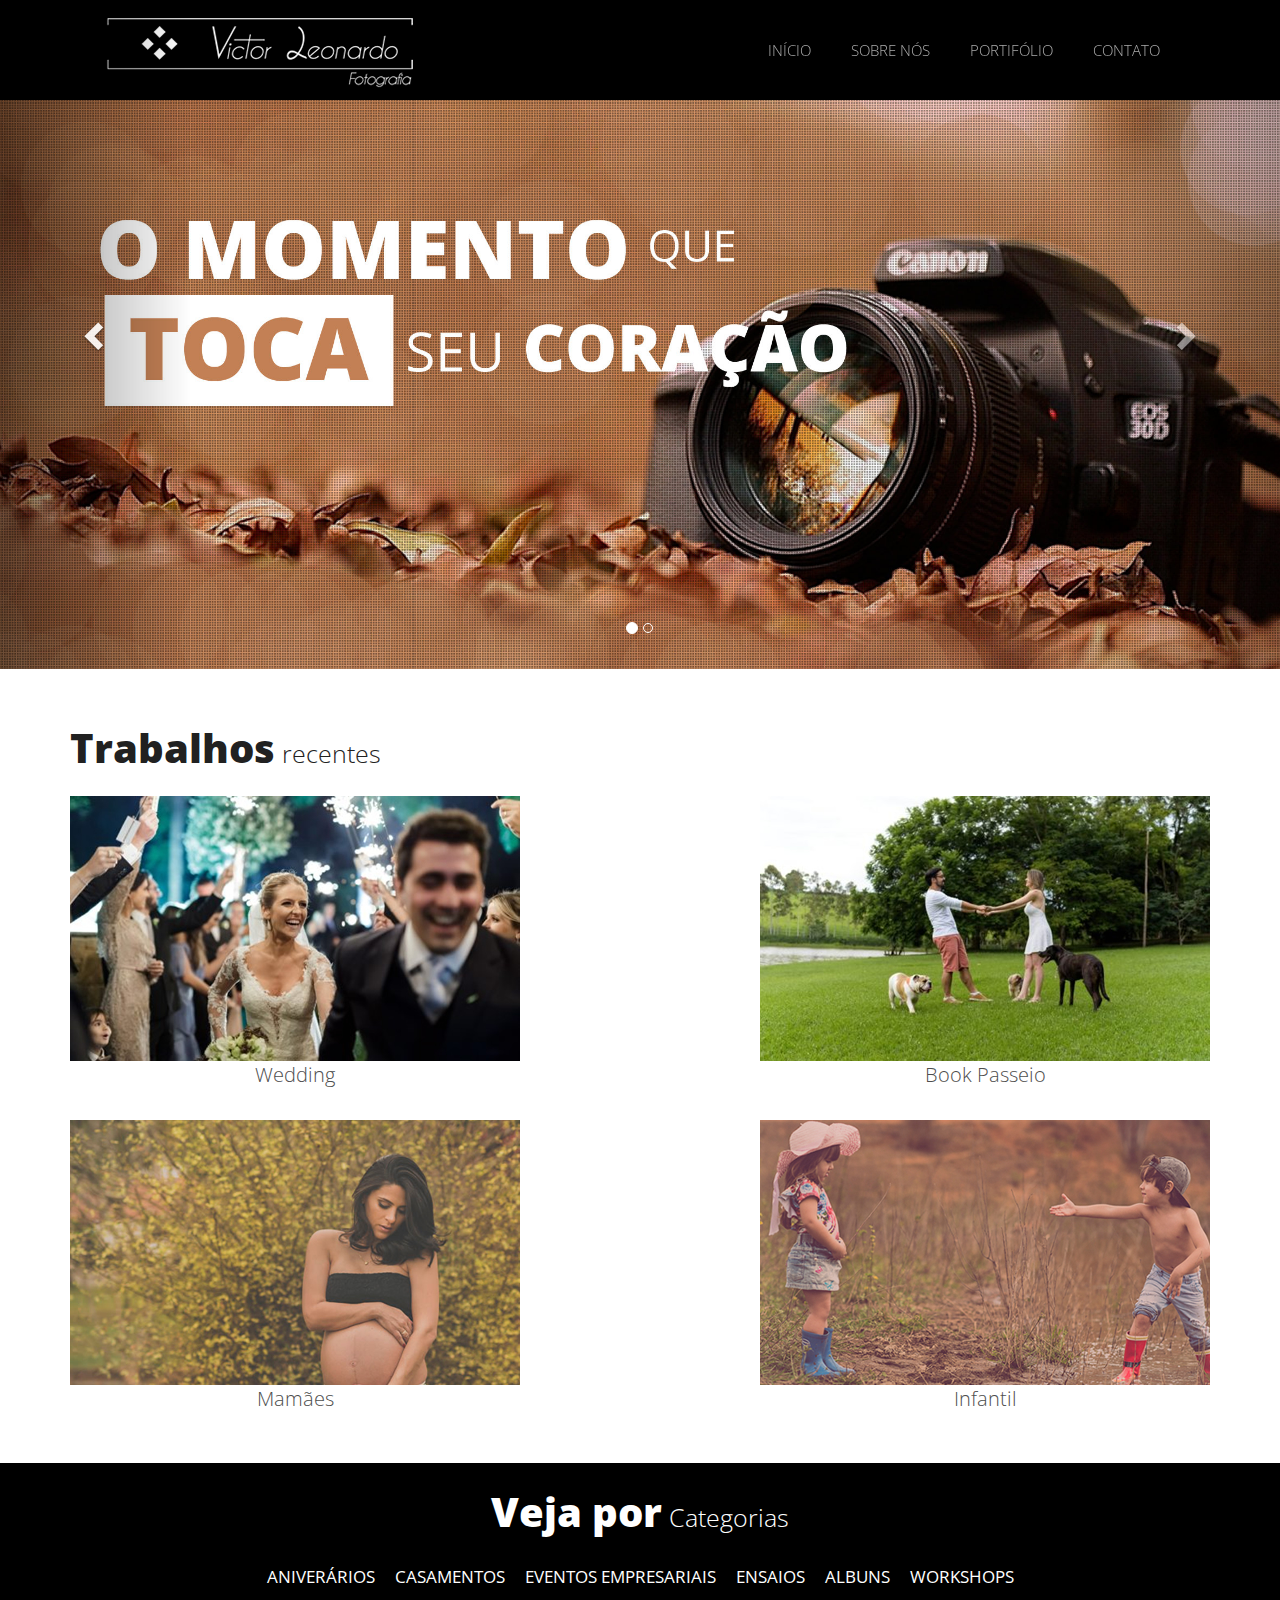
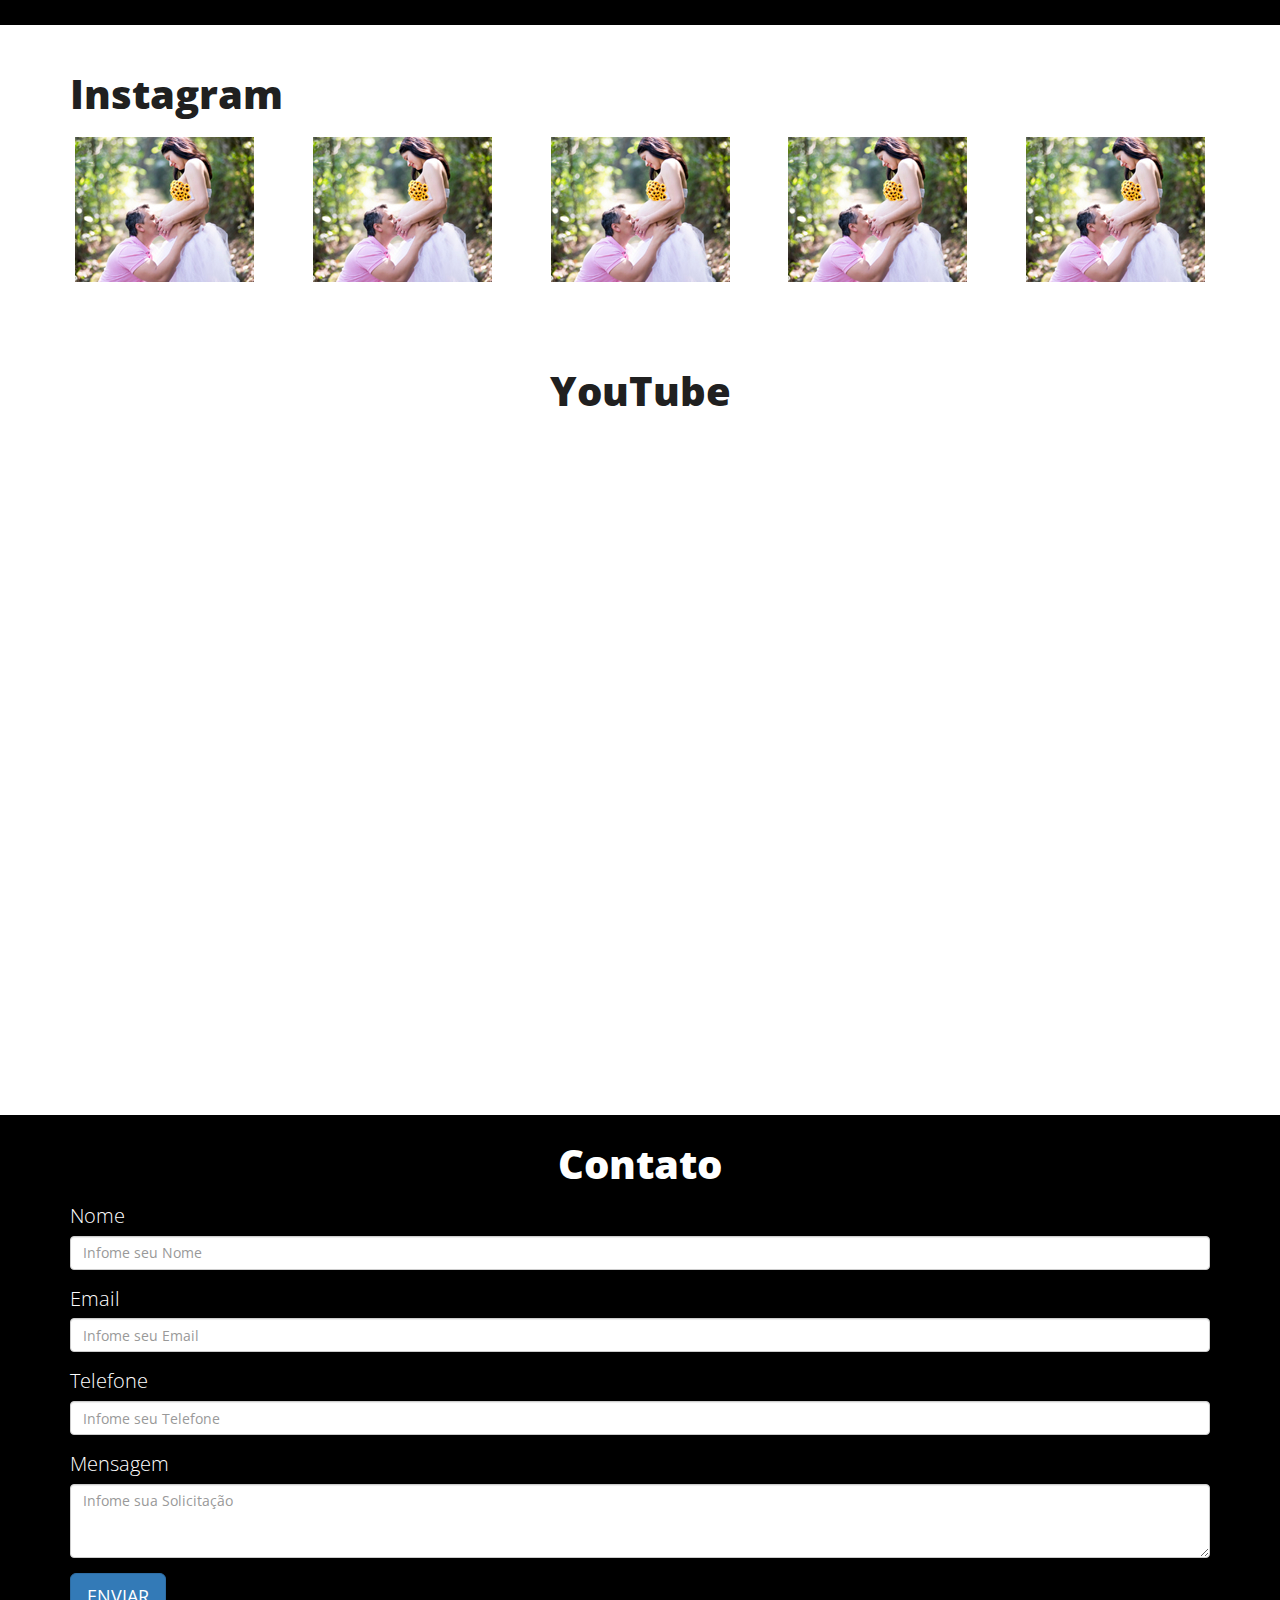
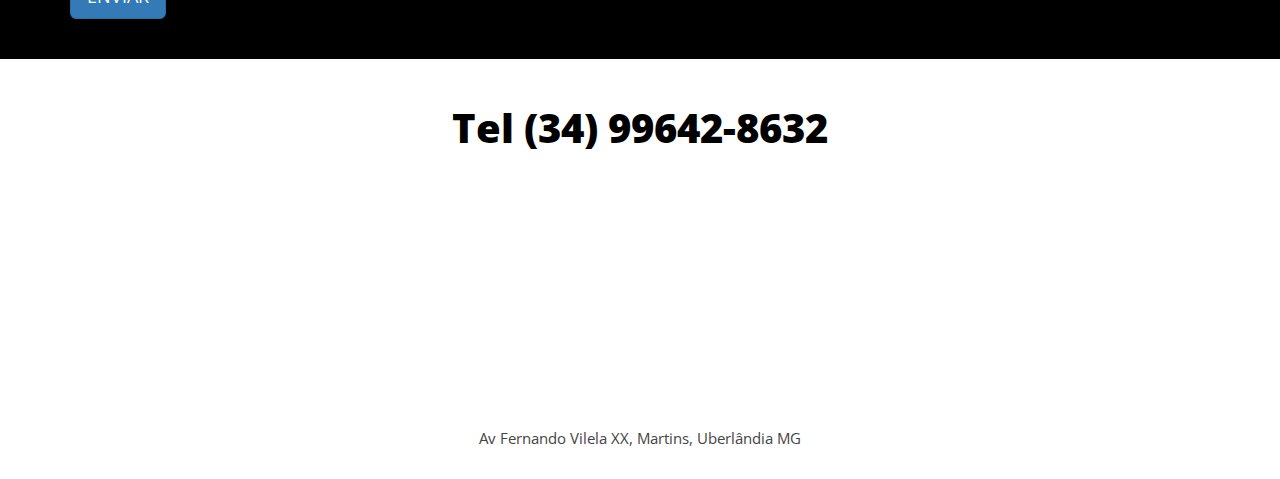
==== index.html @ f93b3493 "Add files via upload" ====
<!DOCTYPE html>
<html lang="pt-br">
<head>
    <meta charset="UTF-8">
    <meta name="viewport" content="width=device-width, user-scalable=no, initial-scale=1.0, maximum-scale=1.0, minimum-scale=1.0">
    <title>Victor Leonardo Fotógrafo</title>
    <link rel="stylesheet" href="style.css">
    <link rel="shortcut icon" href="assets/images/favicon.jpg"/>
    <link rel="stylesheet" href="assets/css/bootstrap.min.css">
    <link rel="stylesheet" href="https://file.myfontastic.com/6HTV2QuAiE43vFyNsHjePP/icons.css">  
    <link rel="stylesheet" href="assets/css/animate.min.css">
</head>
<body>



<header class="header">
    <div class="conteudo">
        <h1 class="logo wow slideInLeft"><a href="index.html"><img src="assets/images/logo.png" alt=""></a></h1>
        <span class="icon-menu" id="btn-menu"></span>
        <nav class="nav wow slideInRight" id="nav">
            <ul class="menu">
                <li><a href="#">INÍCIO</a></li>
                <li><a href="#">SOBRE NÓS</a></li>
                <li><a href="#">PORTIFÓLIO</a></li>               
                <li><a href="#">CONTATO</a></li>
            </ul>

        </nav>
    </div>
</header>




<div class="banner">    
    <div id="carousel-example-generic" class="carousel slide" data-ride="carousel">
    
  <!-- Indicators -->
  <ol class="carousel-indicators">
    <li data-target="#carousel-example-generic" data-slide-to="0" class="active"></li>
    <li data-target="#carousel-example-generic" data-slide-to="1"></li>    
  </ol>

  <!-- Wrapper for slides -->
  <div class="carousel-inner" role="listbox">
    <div class="item active">
      <img src="assets/images/temp/01.jpg">      
    </div>
    <div class="item">
      <img src="assets/images/temp/02.jpg">      
    </div>     
  </div>

  <!-- Controls -->
  <a class="left carousel-control" href="#carousel-example-generic" role="button" data-slide="prev">
    <span class="glyphicon glyphicon-chevron-left" aria-hidden="true"></span>    
  </a>
  <a class="right carousel-control" href="#carousel-example-generic" role="button" data-slide="next">
    <span class="glyphicon glyphicon-chevron-right" aria-hidden="true"></span>    
  </a>
 </div>     
</div> 



<div class="trabalhos">
    <div class="container">
       <div class="trab_titulo"><strong>Trabalhos</strong> recentes</div>
        <div class="row">
            <div class="col-md-12 col-lg-12 trab_flex">
               <div class="trab_bloco wow slideInLeft">
                   <a href=""><img src="assets/images/temp/03.jpg" alt=""></a>
                   <p>Wedding</p>
               </div>
               <div class="trab_bloco wow slideInLeft">
                   <a href=""><img src="assets/images/temp/04.jpg" alt=""></a>
                   <p>Book Passeio</p>
               </div>
               <div class="trab_bloco wow slideInLeft">
                   <a href=""><img src="assets/images/temp/05.jpg" alt=""></a>
                   <p>Mamães</p>
               </div>
               <div class="trab_bloco wow slideInLeft">
                   <a href=""><img src="assets/images/temp/06.jpg" alt=""></a>
                   <p>Infantil</p>
               </div>                
            </div>
        </div>
    </div>
</div>



<div class="category">
    <div class="container">
        <div class="cat_titulo"><strong>Veja por</strong> Categorias</div>
        <div class="row">
            <div class="col-md-12 col-lg-12">
               <div class="categoria">
                    <ul class="wow zoomIn">
                        <li><a href="">ANIVERÁRIOS</a></li>
                        <li><a href="">CASAMENTOS</a></li>
                        <li><a href="">EVENTOS EMPRESARIAIS</a></li>
                        <li><a href="">ENSAIOS</a></li>
                        <li><a href="">ALBUNS</a></li>
                        <li><a href="">WORKSHOPS</a></li>
                    </ul>
                </div>
            </div>
        </div>
    </div>
</div>





<div class="instagram">
    <div class="container">
        <div class="insta_titulo">Instagram</div>
        <div class="row">
            <div class="col-md-12 col-lg-12">
                <div class="insta">
                    <ul class="wow lightSpeedIn">
                        <li><a href=""><img src="assets/images/temp/07.jpg" alt=""></a></li>
                        <li><a href=""><img src="assets/images/temp/07.jpg" alt=""></a></li>
                        <li><a href=""><img src="assets/images/temp/07.jpg" alt=""></a></li>
                        <li><a href=""><img src="assets/images/temp/07.jpg" alt=""></a></li>
                        <li><a href=""><img src="assets/images/temp/07.jpg" alt=""></a></li>                     
                    </ul>
                </div>
            </div>
        </div>
    </div>
</div>







<div class="youtube">
    <div class="container">
        <div class="tube_titulo">YouTube</div>
        <div class="row">
            <div class="col-md-12 col-lg-12">
                <div class="tube_video wow zoomIn">
                    <iframe class="responsive-video" src="https://www.youtube.com/embed/XSU7CWbJJGI?rel=0" frameborder="0" allowfullscreen></iframe>
                </div>
            </div>
        </div>
    </div>
</div>








<div class="contato">
    <div class="container">
        <div class="contato_titulo">Contato</div>
        <div class="row">
            <div class="col-md-12 col-lg-12">
               
            <form class="wow lightSpeedIn">
              <div class="form-group">
                <label>Nome</label>
                <input type="text" class="form-control" placeholder="Infome seu Nome">                
              </div>
              <div class="form-group">
                <label>Email</label>
                <input type="text" class="form-control" placeholder="Infome seu Email">                
              </div>
              <div class="form-group">
                <label>Telefone</label>
                <input type="text" class="form-control" placeholder="Infome seu Telefone">                
              </div>
              <div class="form-group">
                <label>Mensagem</label>
                <textarea class="form-control" rows="3" placeholder="Infome sua Solicitação"></textarea>
              </div>
              <input type="submit" class="btn btn-lg btn-primary" value="ENVIAR">
            </form>
                
            </div>
        </div>
    </div>
</div>







<footer class="footer">
    <div class="container">       
        <div class="row">
            <div class="col-md-3 col-lg-3"></div>
            <div class="col-md-6 col-lg-6">
                <div class="tel wow slideInLeft">Tel (34) 99642-8632</div>
                <div class="face wow slideInUp">                   
                    <iframe src="https://www.facebook.com/plugins/page.php?href=https%3A%2F%2Fwww.facebook.com%2Fvictorleonardofotografia.br&tabs&width=513&height=224&small_header=false&adapt_container_width=true&hide_cover=false&show_facepile=true&appId" width="513" height="224" style="border:none;overflow:hidden" scrolling="no" frameborder="0" allowTransparency="true"></iframe>                    
                </div>
            </div>
            <div class="col-md-3 col-lg-3"></div>            
        </div>
        <div class="end wow slideInRight">Av Fernando Vilela XX, Martins, Uberlândia MG</div>
    </div>    
</footer>






<script src="assets/js/jquery.min.js"></script>
<script src="assets/js/bootstrap.min.js"></script>
<script src="assets/js/scripts.js"></script>

<script src="assets/js/wow.min.js"></script>
<script>
    new WOW().init();
</script>


</body>
</html>
---- style.css ----
/********************VERSÃO MOBILE*********************/

@import 'https://fonts.googleapis.com/css?family=Open+Sans:300,400,700,800';

*{
    box-sizing: border-box;
    font-family: 'Open Sans', sans-serif; 
}

img{
    display: block;
    max-width: 100%;
}

body{ 
    margin: 0;
    padding: 0;
    float: left;
}

.conteudo{
    margin: auto;
    width: 95%;    
}




/********************HEADER*********************/

.header{
    height: 50px;    
    background: #000;
}

 .header .conteudo{
    background: #000;
    float: left;
    width: 100%;
}

.logo{ 
    margin: 0px;
}

.logo img{
    width: 70%;
    margin: 7px 0 0 10px;
}

.header .conteudo{
    display: flex;
    justify-content: space-between;    
    /*position: fixed;*/
    z-index: 100;    
}

.icon-menu{
    display: block;
    width: 42px;
    height: 40px;
    font-size: 25px;
    color: #000;
    background-color: #fff;
    text-align: center;
    line-height: 40px;
    padding: 5px;
    margin: 5px 9px 5px 5px;
    margin-left: auto;
    cursor: pointer;
    z-index: 100;
}

.nav{
    position: absolute;
    top: 50px;
    left: -100%;
    width: 100%;
    transition: all 0.4s; 
    z-index: 100;
}

.menu{
    list-style: none;
    margin: 0;
    padding: 0;    
}

.menu li a{
    display: block;
    padding: 15px;
    background-color: rgba(0,0,0,0.9);
    text-decoration: none;
    color: rgba(255,255,255,0.8);
    border-bottom: 1px solid rgba(255,255,255,0.2);
    font-size: 15px;
    font-weight: 300;
}
.menu li a:hover{
    background-color: rgba(0,0,0,1);
    color: #fff;
    transition: all 0.4s;
    text-decoration: none;
}

.mostrar{
    left: 0;
}









/********************TRABALHOS*********************/

.trabalhos{
    margin: 10px 0 10px 0;
}

.trab_titulo{
    font-size: 20px;
    color: #212121;
    font-weight: 300;
    text-align: center;
}

.trab_titulo strong{
    font-size: 25px;    
    font-weight: 800;
}

.trab_bloco p{
    text-align: center;
    font-size: 17px;
    color: #4E4E4E;
}





/********************CATEGORIAS*********************/

.category{
    width: 100%;
    background: #000;
    padding: 15px 0;
}

.cat_titulo{
    font-size: 20px;
    color: #fff;
    font-weight: 300;
    text-align: center;
    margin: 0 0 15px 0;
}

.cat_titulo strong{
    font-size: 25px;    
    font-weight: 800;
}

.categoria{
    width: 100%;    
}

.categoria ul{
    margin: 0;
    padding: 0;
    list-style: none;    
    display: flex;
    flex-direction: column;
    flex-wrap: wrap;
    justify-content: center;
    align-items: center;    
}

.categoria ul li{
    padding: 5px 0;
}

.categoria ul li a{
    color: #fff;
    font-size: 16px;
    padding: 5px 10px;
}

.categoria ul li a:hover{
    text-decoration: none;
    background: #fff;
    color: #000;
}







/********************INSTAGRAM*********************/

.instagram{
    width: 100%;    
    padding: 15px 0;
}

.insta_titulo{
    font-size: 23px;
    color: #202020;
    font-weight: 800;
    text-align: center;
    margin: 0 0 15px 0;
}

.insta ul{       
    margin: 0;
    padding: 0;
    list-style: none;    
    display: flex;
    flex-direction: column;
    flex-wrap: wrap;
    justify-content: center;
    align-items: center;    
}

.insta ul li{
    margin: 5px 0;
}








/********************YOUTUBE*********************/

.youtube{
    margin: 0 0 20px 0;
}

.tube_titulo{
    font-size: 23px;
    color: #202020;
    font-weight: 800;
    text-align: center;
    margin: 0 0 15px 0;
}

.tube_video{
    position: relative;
    padding-bottom: 56.25%;
    padding-top: 0px; 
    overflow: hidden;
}


.tube_video iframe,
.tube_video object,
.tube_video embed{
    position: absolute;
    top: 0;
    left: 0;
    width: 100%;
    height: 100%;
}








/********************CONTATO*********************/

.contato{
    background: #000;
    padding: 20px 0;
}

.contato_titulo{
    text-align: center;
    color: #fff;
    font-size: 25px;
    font-weight: 800;
    margin: 0 0 15px 0;
}

.contato label{
    color: #fff;
    font-weight: 100;
}








/********************FOOTER*********************/

.footer{
    padding: 30px 0;
}

.tel{
    text-align: center;
    font-weight: 800;
    font-size: 24px;
    color: #000;
    margin: 0 0 20px 0;
}

.face{
    position: relative;
    padding-bottom: 56.25%;
    padding-top: 70px; 
    overflow: hidden;
}


.face iframe,
.face object,
.face embed{
    position: absolute;
    top: 0;
    left: 0;
    width: 100%;
    height: 100%;
}

.end{
    margin: 20px 0 0 0;
    text-align: center;
    font-size: 15px;
    color: #444444;
    font-size: 300;
}







/******************************************************************VERSÃO TABLET 480*********************************************************/
@media(min-width:480px){
    
    
    
    .instagram{ 
        margin: 0 0 25px 0;
    }
    
    .insta_titulo{
        font-size: 30px;
        color: #202020;
        font-weight: 800;
        text-align: center;
        margin: 0 0 15px 0;
    }

    .insta ul{       
        margin: 0;
        padding: 0;
        list-style: none;  
        
        display: flex;
        flex-direction: row;
        flex-wrap: nowrap;
        justify-content: space-between;           
    }
    
    .insta ul li{
        margin: 0 5px;
    }
    
    .tube_titulo{
        font-size: 30px;        
        text-align: center;        
    }
    
    .tel{       
        font-size: 35px;
        margin: 0 0 30px 0;
    }

    .face{
        position: relative;
        padding-bottom: 50%;
        padding-top: 0px;         
        
        max-width: 500px !important;
        margin: 0 0 0 0px;
    }

    
  
    
}









/******************************************************************VERSÃO TABLET 768********************************************************/
@media(min-width:768px){
    
    
    
    .trab_titulo{
        font-size: 25px;
        margin: 15px 0 10px 0;
    }

    .trab_titulo strong{
        font-size: 30px; 
    }

    .trab_bloco p{       
        font-size: 20px;
        font-weight: 300;        
    }
    
    
    .trab_flex{
        display: flex;
        flex-direction: column;       
        align-items: center;
    }
    
    .face{
        position: relative;
        padding-bottom: 32%;
        padding-top: 0px;         
        
        max-width: 500px !important;
        margin: 0 0 0 110px;
    }
    
    
    
}









/******************************************************************VERSÃO TABLET 960********************************************************/
@media(min-width:960px){

    
}

 

    
    
    
    
    
    


/******************************************************************VERSÃO DESKTOP 1024********************************************************/
@media(min-width:1024px){   
    
    
    .header{       
        float: left;
        width: 100%;
        height: 100px;
    }
    
    .header .conteudo{        
        float: left;
        width: 100%;
        height: 100px;
    }
    
    .logo{ 
        margin: 0px;
        width: 280px;
    }

    .logo img{
        width: 90%;
        margin: 24px 0 0 106px;
    }
    
    .nav{
        position: static;
        width: auto;
        margin: 40px 0;
    }
    
    .icon-menu{
        display: none;
    }
    
    .menu{
        display: flex;
        margin: -15px 60px 0 0 !important;       
    }
    
    .menu li a{
        background: none;        
        color: #aaaaaa;        
        padding: 15px 15px;        
        text-decoration: none;       
        border-bottom: none;
        font-size: 13px;
        font-weight: 300;
    }
    .menu li a:hover{
        border-bottom: 1px solid #fff;        
        transition: all 0.4s;
        text-decoration: none;
    } 
    
    .trabalhos{
        margin: 50px 0 20px 0;
    }
    
    .trab_titulo{
        font-size: 25px;
        color: #212121;
        font-weight: 300;
        text-align: left;
        margin: 0 0 20px 0;
    }

    .trab_titulo strong{
        font-size: 40px;    
        font-weight: 800;
    }
    
    .trab_bloco{
        margin: 0 0 20px 0;
    }
    
    .trab_flex{
        display: flex;
        flex-direction: row;
        flex-wrap: wrap;
        justify-content: space-between;
    }
    
    .category{    
        padding: 20px 0;
    }
    
    .cat_titulo{
        font-size: 25px;
        color: #fff;
        font-weight: 300;
        text-align: center;
        margin: 0 0 20px 0;
    }

    .cat_titulo strong{
        font-size: 40px;    
        font-weight: 800;
    }
    
    .categoria ul{
        margin: 0 0 10px 0;
        padding: 0;
        list-style: none;
        
        display: flex;
        flex-direction: row;
        flex-wrap: nowrap;
        justify-content: center;           
    }

    .categoria ul li{
        padding: 5px 0;
    }

    .categoria ul li a{
        color: #fff;
        font-size: 17px;
        padding: 5px 10px;
    }

    .categoria ul li a:hover{
        text-decoration: none;
        background: #fff;
        color: #000;
    }
    
    .instagram{          
        padding: 30px 0;
        margin: 10px 0 50px 0;
    }

    .insta_titulo{
        font-size: 40px;
        color: #202020;
        font-weight: 800;
        text-align: left;
        margin: 0 0 15px 0;
    }

    .insta ul{       
        margin: 0;
        padding: 0;
        list-style: none;  
        
        display: flex;
        flex-direction: row;
        flex-wrap: nowrap;
        justify-content: space-between;           
    }
    
    .youtube{
        margin: 0 0 30px 0;
    }

    .tube_titulo{
        font-size: 40px;
        color: #202020;
        font-weight: 800;
        text-align: center;
        margin: 0 0 15px 0;
    }

    
    .contato{        
        padding: 20px 0 40px 0;
        margin: 40px 0 0 0;
    }

    .contato_titulo{
        text-align: center;
        color: #fff;
        font-size: 40px;
        font-weight: 800;
        margin: 0 0 10px 0;
    }

    .contato label{
        color: #fff;
        font-weight: 100;
        font-size: 20px;
    }
    
    .footer{
        padding: 40px 0 30px 0;
    }

    .tel{
        text-align: center;
        font-weight: 800;
        font-size: 40px;
        color: #000;
        margin: 0 0 30px 0;
    }

    .face{
        position: relative;
        padding-bottom: 40%;
        padding-top: 0px;  
        
        
        max-width: 500px !important;
        margin: 0 0 0 30px;
    }

    
}




/******************************************************************VERSÃO DESKTOP 1280*******************************************************/
@media(min-width:1280px){
    .logo{ 
        margin: 0px;
        width: 307px; 
    }

    .logo img{
        width: 100%;
        margin: 18px 0 0 106px;
    }
    
    .menu{
        display: flex;
        margin: -15px 100px 0 0 !important;       
    }
    
    .menu li a{
        background: none;        
        color: #aaaaaa;        
        padding: 15px 20px;        
        text-decoration: none;       
        border-bottom: none;
        font-size: 15px;
        font-weight: 300;
    }
    
}
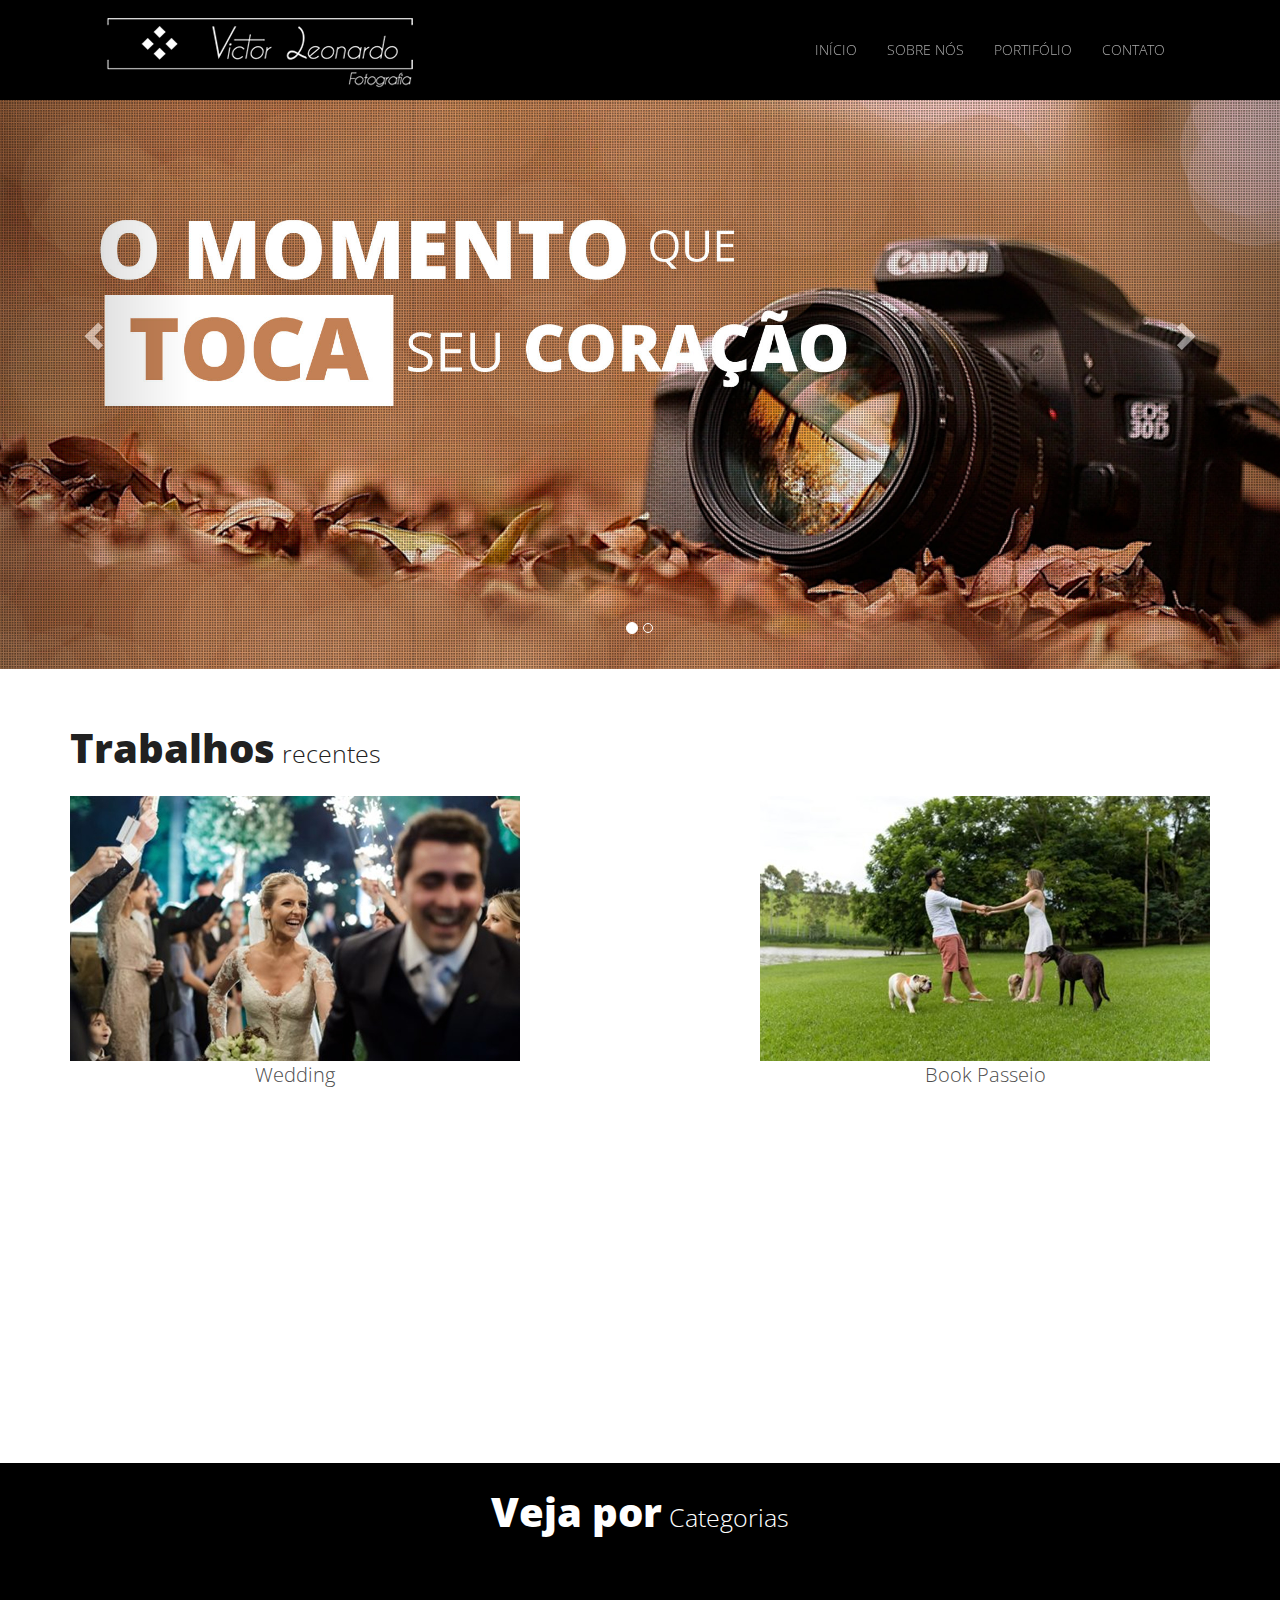
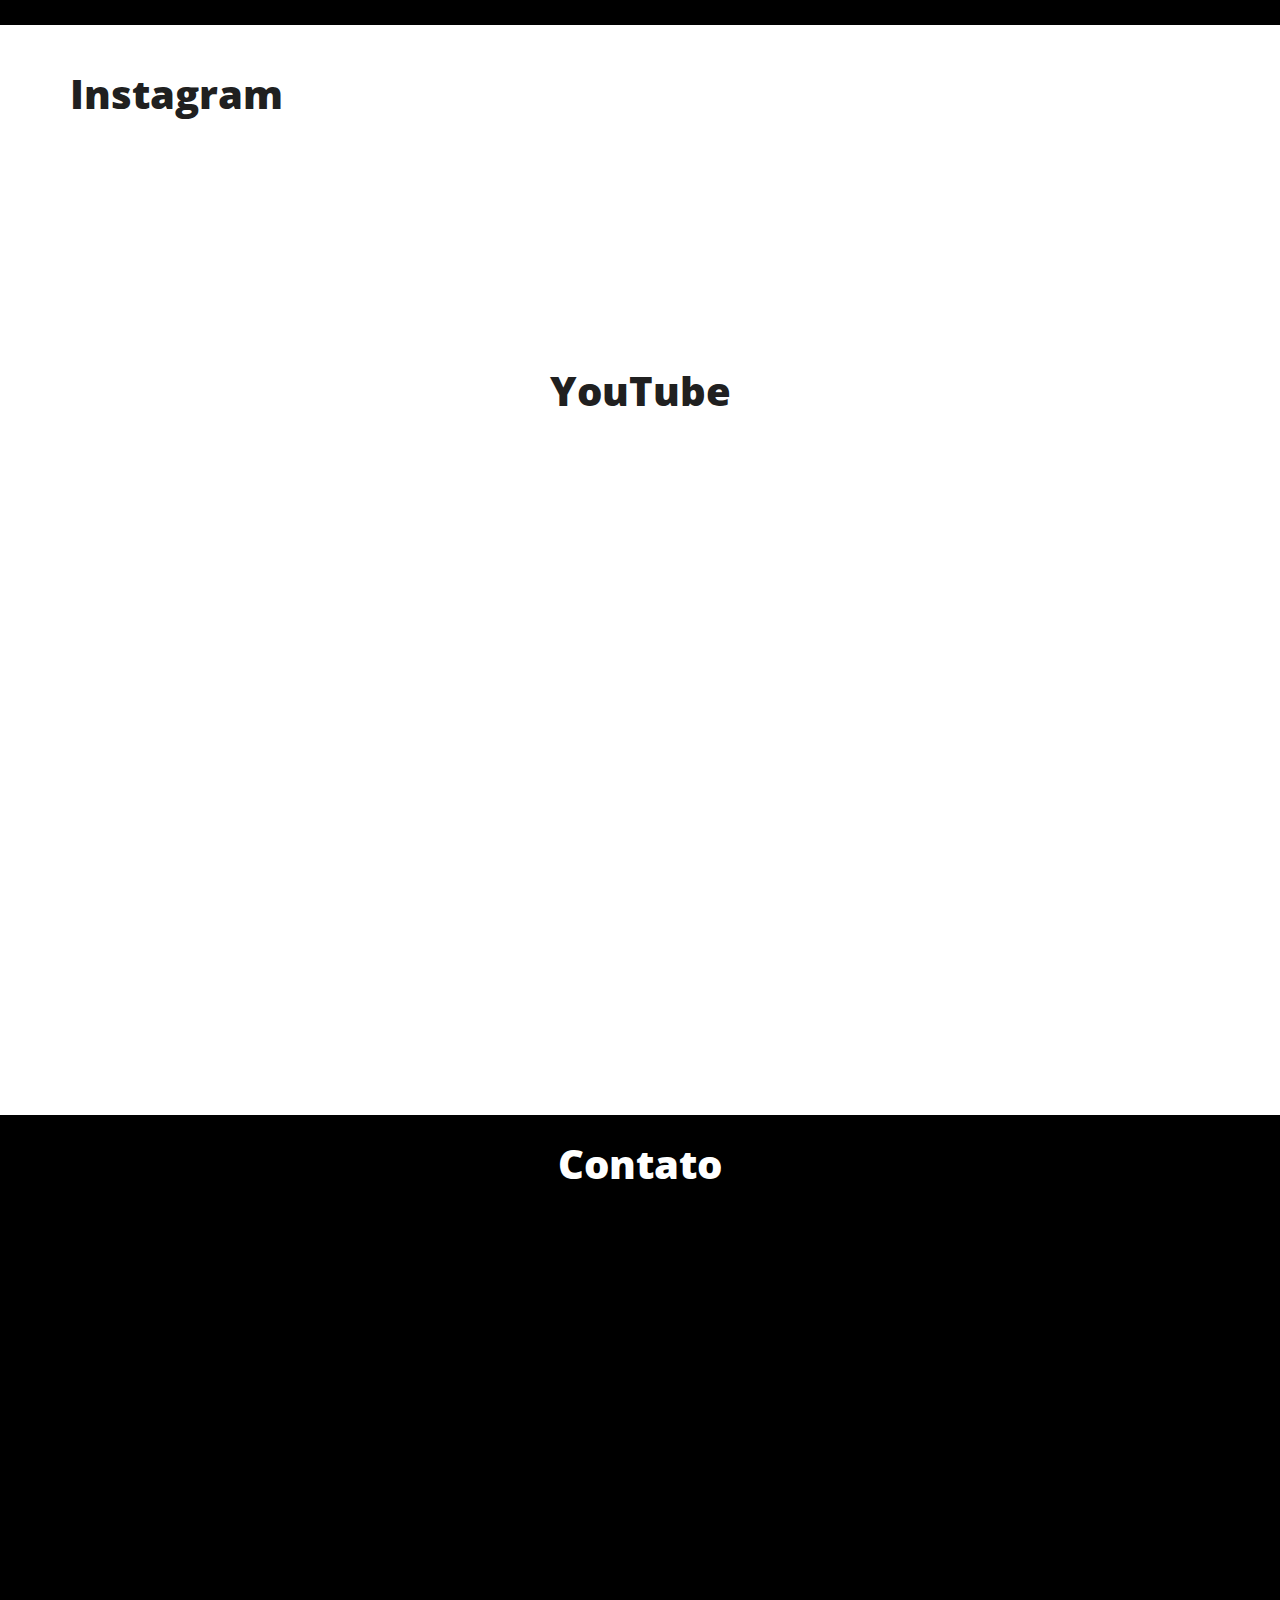
==== commit df2bc57a: "Add files via upload" ====
--- a/index.html
+++ b/index.html
@@ -20,8 +20,8 @@
         <span class="icon-menu" id="btn-menu"></span>
         <nav class="nav wow slideInRight" id="nav">
             <ul class="menu">
-                <li><a href="#">INÍCIO</a></li>
-                <li><a href="#">SOBRE NÓS</a></li>
+                <li><a href="index.html">INÍCIO</a></li>
+                <li><a href="page_sobrenos.html">SOBRE NÓS</a></li>
                 <li><a href="#">PORTIFÓLIO</a></li>               
                 <li><a href="#">CONTATO</a></li>
             </ul>
--- a/style.css
+++ b/style.css
@@ -1,6 +1,7 @@
 /********************VERSÃO MOBILE*********************/
 
 @import 'https://fonts.googleapis.com/css?family=Open+Sans:300,400,700,800';
+@import 'assets/css/page.css';
 
 *{
     box-sizing: border-box;
@@ -41,6 +42,7 @@
 
 .logo{ 
     margin: 0px;
+    z-index: 100;
 }
 
 .logo img{
@@ -111,6 +113,18 @@
 
 
 
+.banner{
+    margin-top: 0px;
+    position: relative;
+    margin-bottom: 20px;
+}
+
+.banner img{
+    max-height: 715px;
+    width: 100%;
+}
+
+
 
 
 
@@ -519,19 +533,38 @@
     }
     
     .menu li a{
+        border-bottom: none;
         background: none;        
         color: #aaaaaa;        
-        padding: 15px 15px;        
+        /*padding: 15px 15px;*/
         text-decoration: none;       
-        border-bottom: none;
-        font-size: 13px;
+        font-size: 14px;
         font-weight: 300;
     }
-    .menu li a:hover{
+    
+    .menu li a:after{
+        content: "";
+        display: table;
+        width: 0%;
+        height: 1px;
+        background: #fff;
+        margin: 5px auto 0;
+        
+        transition: all 0.4s ease;
+    }    
+  
+        
+    .menu li a:hover:after{
+        width: 60%;  
+    }
+        
+
+    
+    /*.menu li a:hover{
         border-bottom: 1px solid #fff;        
         transition: all 0.4s;
         text-decoration: none;
-    } 
+    }*/
     
     .trabalhos{
         margin: 50px 0 20px 0;
@@ -706,7 +739,7 @@
         margin: -15px 100px 0 0 !important;       
     }
     
-    .menu li a{
+    /*.menu li a{
         background: none;        
         color: #aaaaaa;        
         padding: 15px 20px;        
@@ -714,17 +747,17 @@
         border-bottom: none;
         font-size: 15px;
         font-weight: 300;
-    }
-    
-}
-
-
-
-
-
-
-
-
-
-
-
+    }*/
+    
+}
+
+
+
+
+
+
+
+
+
+
+
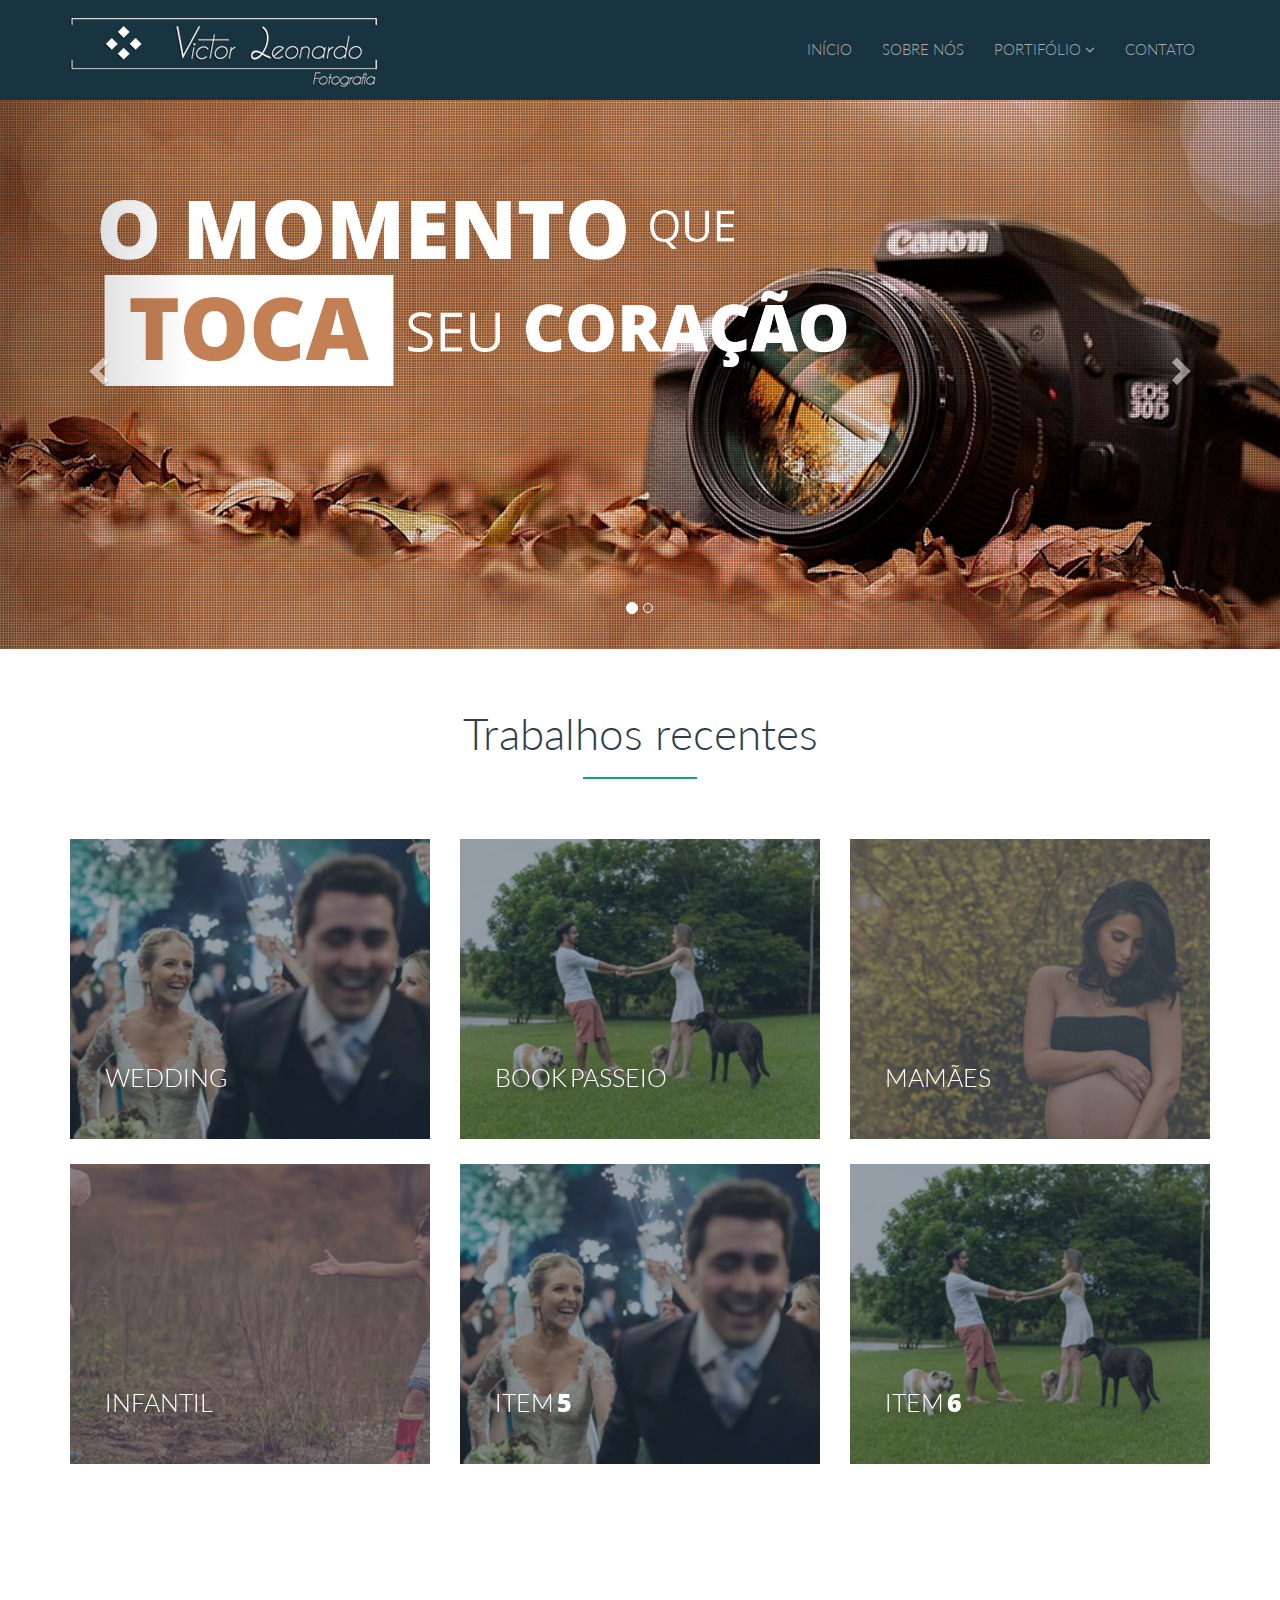
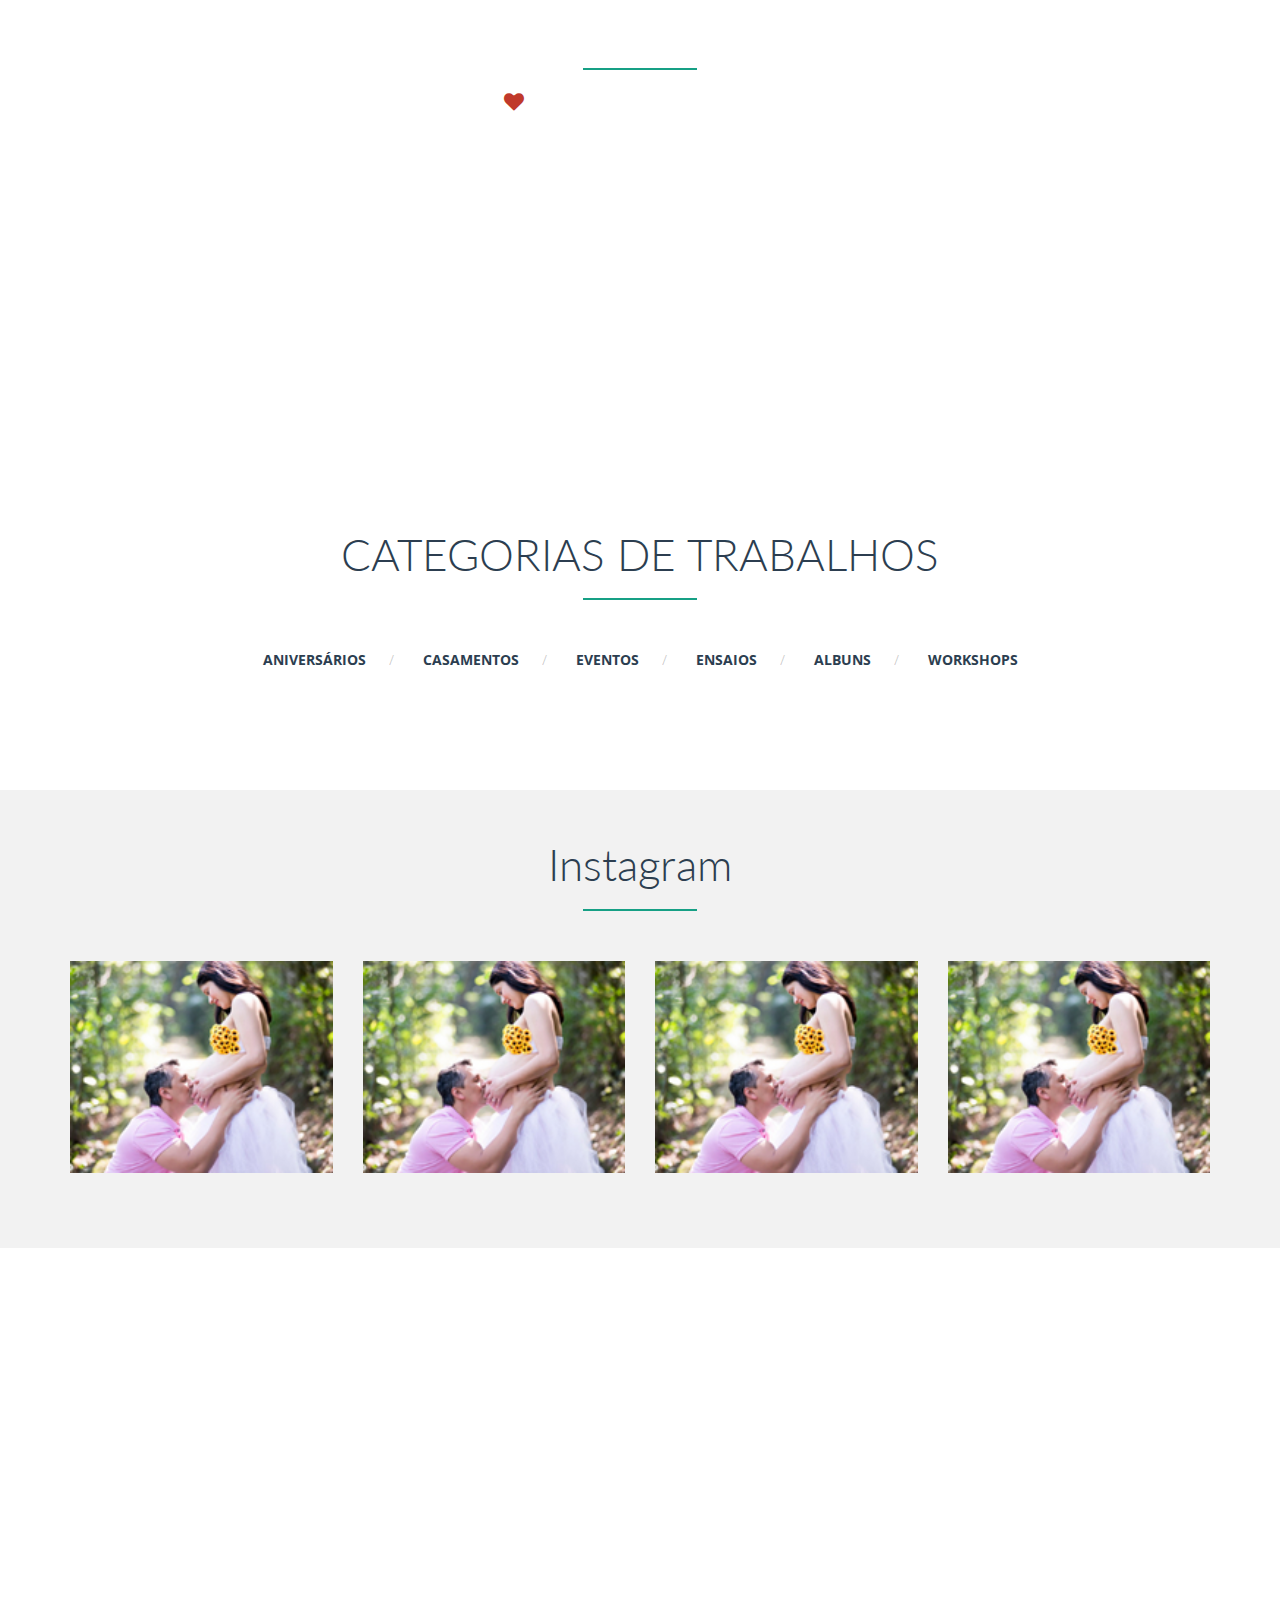
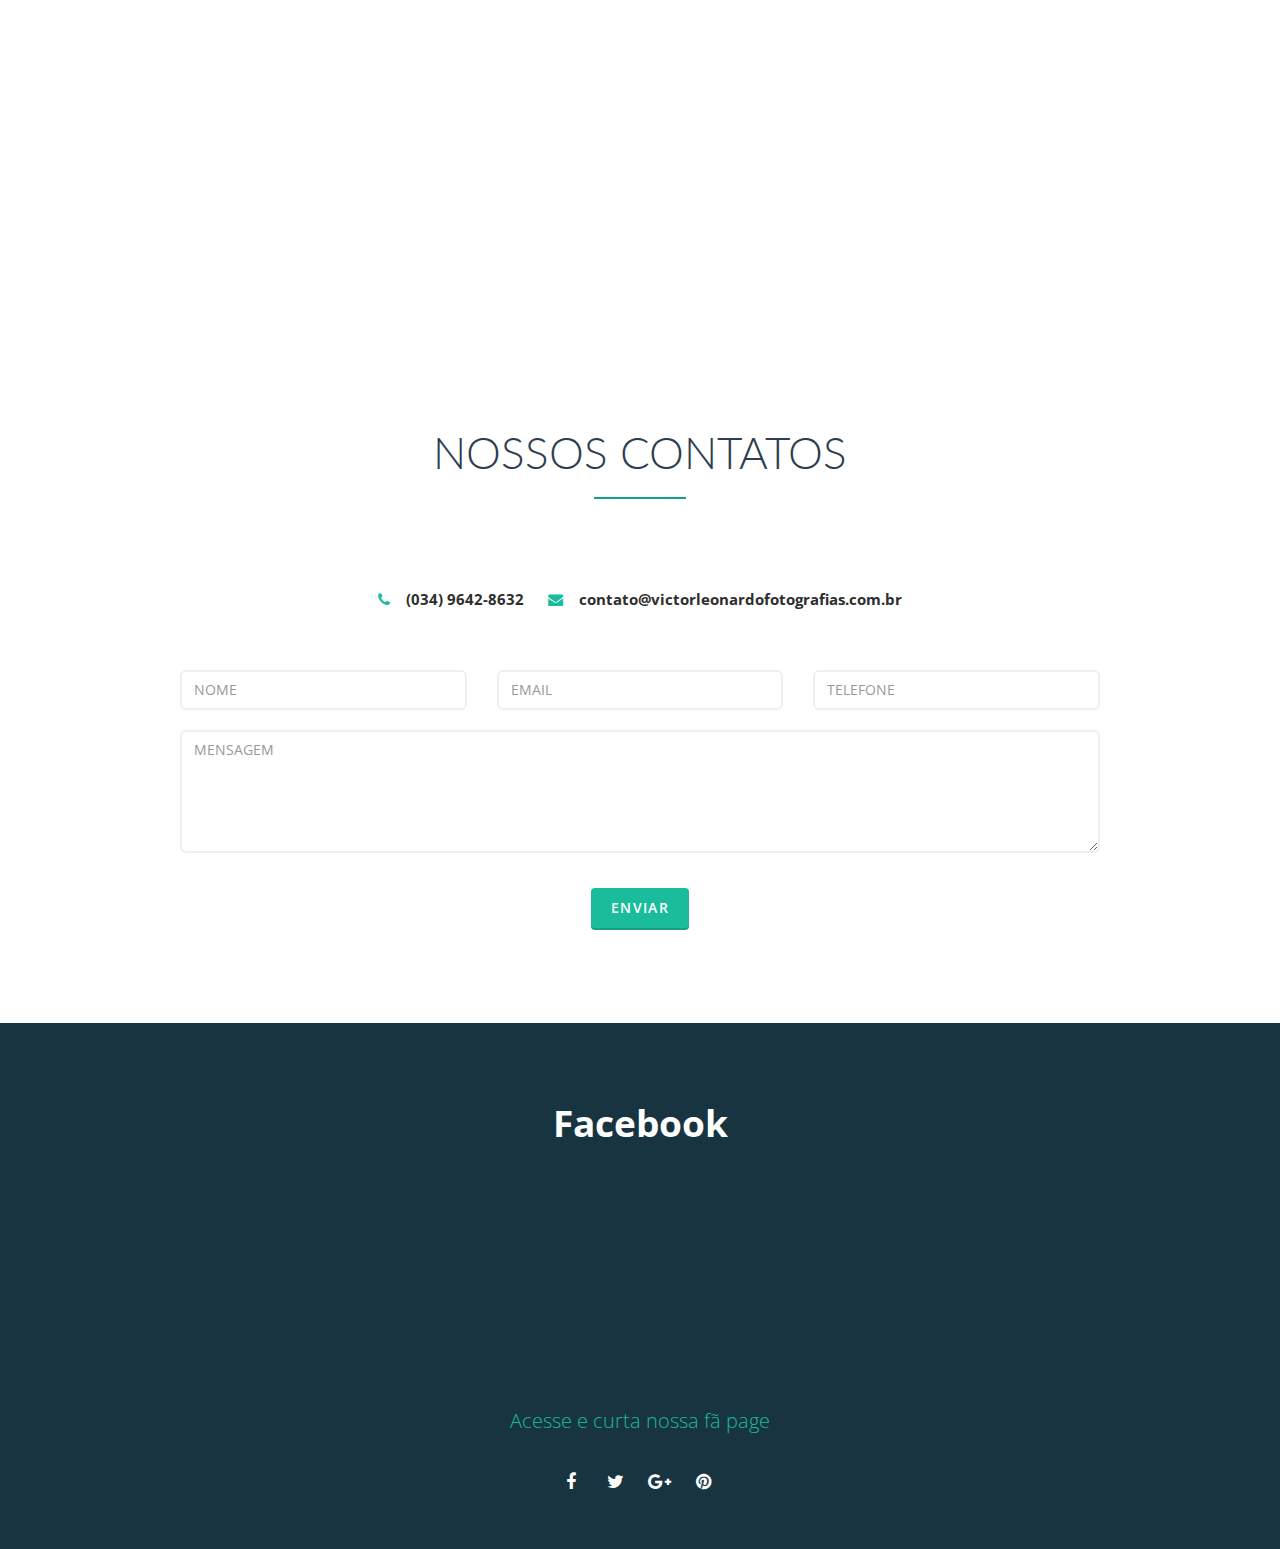
==== commit e6a25441: "Add files via upload" ====
--- a/index.html
+++ b/index.html
@@ -1,233 +1,448 @@
-<!DOCTYPE html>
-<html lang="pt-br">
-<head>
-    <meta charset="UTF-8">
-    <meta name="viewport" content="width=device-width, user-scalable=no, initial-scale=1.0, maximum-scale=1.0, minimum-scale=1.0">
-    <title>Victor Leonardo Fotógrafo</title>
-    <link rel="stylesheet" href="style.css">
-    <link rel="shortcut icon" href="assets/images/favicon.jpg"/>
-    <link rel="stylesheet" href="assets/css/bootstrap.min.css">
-    <link rel="stylesheet" href="https://file.myfontastic.com/6HTV2QuAiE43vFyNsHjePP/icons.css">  
-    <link rel="stylesheet" href="assets/css/animate.min.css">
-</head>
-<body>
-
-
-
-<header class="header">
-    <div class="conteudo">
-        <h1 class="logo wow slideInLeft"><a href="index.html"><img src="assets/images/logo.png" alt=""></a></h1>
-        <span class="icon-menu" id="btn-menu"></span>
-        <nav class="nav wow slideInRight" id="nav">
-            <ul class="menu">
-                <li><a href="index.html">INÍCIO</a></li>
-                <li><a href="page_sobrenos.html">SOBRE NÓS</a></li>
-                <li><a href="#">PORTIFÓLIO</a></li>               
-                <li><a href="#">CONTATO</a></li>
-            </ul>
-
-        </nav>
-    </div>
-</header>
-
-
-
-
-<div class="banner">    
-    <div id="carousel-example-generic" class="carousel slide" data-ride="carousel">
-    
-  <!-- Indicators -->
-  <ol class="carousel-indicators">
-    <li data-target="#carousel-example-generic" data-slide-to="0" class="active"></li>
-    <li data-target="#carousel-example-generic" data-slide-to="1"></li>    
-  </ol>
-
-  <!-- Wrapper for slides -->
-  <div class="carousel-inner" role="listbox">
-    <div class="item active">
-      <img src="assets/images/temp/01.jpg">      
-    </div>
-    <div class="item">
-      <img src="assets/images/temp/02.jpg">      
-    </div>     
-  </div>
-
-  <!-- Controls -->
-  <a class="left carousel-control" href="#carousel-example-generic" role="button" data-slide="prev">
-    <span class="glyphicon glyphicon-chevron-left" aria-hidden="true"></span>    
-  </a>
-  <a class="right carousel-control" href="#carousel-example-generic" role="button" data-slide="next">
-    <span class="glyphicon glyphicon-chevron-right" aria-hidden="true"></span>    
-  </a>
- </div>     
-</div> 
-
-
-
-<div class="trabalhos">
-    <div class="container">
-       <div class="trab_titulo"><strong>Trabalhos</strong> recentes</div>
-        <div class="row">
-            <div class="col-md-12 col-lg-12 trab_flex">
-               <div class="trab_bloco wow slideInLeft">
-                   <a href=""><img src="assets/images/temp/03.jpg" alt=""></a>
-                   <p>Wedding</p>
-               </div>
-               <div class="trab_bloco wow slideInLeft">
-                   <a href=""><img src="assets/images/temp/04.jpg" alt=""></a>
-                   <p>Book Passeio</p>
-               </div>
-               <div class="trab_bloco wow slideInLeft">
-                   <a href=""><img src="assets/images/temp/05.jpg" alt=""></a>
-                   <p>Mamães</p>
-               </div>
-               <div class="trab_bloco wow slideInLeft">
-                   <a href=""><img src="assets/images/temp/06.jpg" alt=""></a>
-                   <p>Infantil</p>
-               </div>                
-            </div>
-        </div>
-    </div>
-</div>
-
-
-
-<div class="category">
-    <div class="container">
-        <div class="cat_titulo"><strong>Veja por</strong> Categorias</div>
-        <div class="row">
-            <div class="col-md-12 col-lg-12">
-               <div class="categoria">
-                    <ul class="wow zoomIn">
-                        <li><a href="">ANIVERÁRIOS</a></li>
-                        <li><a href="">CASAMENTOS</a></li>
-                        <li><a href="">EVENTOS EMPRESARIAIS</a></li>
-                        <li><a href="">ENSAIOS</a></li>
-                        <li><a href="">ALBUNS</a></li>
-                        <li><a href="">WORKSHOPS</a></li>
-                    </ul>
-                </div>
-            </div>
-        </div>
-    </div>
-</div>
-
-
-
-
-
-<div class="instagram">
-    <div class="container">
-        <div class="insta_titulo">Instagram</div>
-        <div class="row">
-            <div class="col-md-12 col-lg-12">
-                <div class="insta">
-                    <ul class="wow lightSpeedIn">
-                        <li><a href=""><img src="assets/images/temp/07.jpg" alt=""></a></li>
-                        <li><a href=""><img src="assets/images/temp/07.jpg" alt=""></a></li>
-                        <li><a href=""><img src="assets/images/temp/07.jpg" alt=""></a></li>
-                        <li><a href=""><img src="assets/images/temp/07.jpg" alt=""></a></li>
-                        <li><a href=""><img src="assets/images/temp/07.jpg" alt=""></a></li>                     
-                    </ul>
-                </div>
-            </div>
-        </div>
-    </div>
-</div>
-
-
-
-
-
-
-
-<div class="youtube">
-    <div class="container">
-        <div class="tube_titulo">YouTube</div>
-        <div class="row">
-            <div class="col-md-12 col-lg-12">
-                <div class="tube_video wow zoomIn">
-                    <iframe class="responsive-video" src="https://www.youtube.com/embed/XSU7CWbJJGI?rel=0" frameborder="0" allowfullscreen></iframe>
-                </div>
-            </div>
-        </div>
-    </div>
-</div>
-
-
-
-
-
-
-
-
-<div class="contato">
-    <div class="container">
-        <div class="contato_titulo">Contato</div>
-        <div class="row">
-            <div class="col-md-12 col-lg-12">
-               
-            <form class="wow lightSpeedIn">
-              <div class="form-group">
-                <label>Nome</label>
-                <input type="text" class="form-control" placeholder="Infome seu Nome">                
-              </div>
-              <div class="form-group">
-                <label>Email</label>
-                <input type="text" class="form-control" placeholder="Infome seu Email">                
-              </div>
-              <div class="form-group">
-                <label>Telefone</label>
-                <input type="text" class="form-control" placeholder="Infome seu Telefone">                
-              </div>
-              <div class="form-group">
-                <label>Mensagem</label>
-                <textarea class="form-control" rows="3" placeholder="Infome sua Solicitação"></textarea>
-              </div>
-              <input type="submit" class="btn btn-lg btn-primary" value="ENVIAR">
-            </form>
-                
-            </div>
-        </div>
-    </div>
-</div>
-
-
-
-
-
-
-
-<footer class="footer">
-    <div class="container">       
-        <div class="row">
-            <div class="col-md-3 col-lg-3"></div>
-            <div class="col-md-6 col-lg-6">
-                <div class="tel wow slideInLeft">Tel (34) 99642-8632</div>
-                <div class="face wow slideInUp">                   
-                    <iframe src="https://www.facebook.com/plugins/page.php?href=https%3A%2F%2Fwww.facebook.com%2Fvictorleonardofotografia.br&tabs&width=513&height=224&small_header=false&adapt_container_width=true&hide_cover=false&show_facepile=true&appId" width="513" height="224" style="border:none;overflow:hidden" scrolling="no" frameborder="0" allowTransparency="true"></iframe>                    
-                </div>
-            </div>
-            <div class="col-md-3 col-lg-3"></div>            
-        </div>
-        <div class="end wow slideInRight">Av Fernando Vilela XX, Martins, Uberlândia MG</div>
-    </div>    
-</footer>
-
-
-
-
-
-
-<script src="assets/js/jquery.min.js"></script>
-<script src="assets/js/bootstrap.min.js"></script>
-<script src="assets/js/scripts.js"></script>
-
-<script src="assets/js/wow.min.js"></script>
-<script>
-    new WOW().init();
-</script>
-
-
-</body>
-</html>+<!DOCTYPE html>
+<html lang="en" style="height:100%;" wp-site wp-site-is-master-page>
+    <head>
+        <meta charset="utf-8">
+        <title>VICTOR FOTOGRAFIAS</title>
+        <meta name="viewport" content="width=device-width, initial-scale=1.0">
+        <meta name="keywords" content="pinegrow, blocks, bootstrap" />
+        <meta name="description" content="My new website" />
+        <link rel="shortcut icon" href="ico/favicon.png">
+        <!-- Core CSS -->
+        <link href="assets/bootstrap/css/bootstrap.min.css" rel="stylesheet">
+        <link href="assets/css/font-awesome.min.css" rel="stylesheet">
+        <link href="http://fonts.googleapis.com/css?family=Open+Sans:300italic,400italic,600italic,700italic,400,300,600,700" rel="stylesheet">
+        <link href="http://fonts.googleapis.com/css?family=Lato:300,400,700,300italic,400italic,700italic" rel="stylesheet">
+        <!-- Style Library -->
+        <link href="assets/css/style-library-1.css" rel="stylesheet">
+        <link href="assets/css/plugins.css" rel="stylesheet">
+        <link href="assets/css/blocks.css" rel="stylesheet">
+        <link href="assets/css/custom.css" rel="stylesheet">
+
+        <link rel="stylesheet" href="style.css">
+
+        <!-- HTML5 shim, for IE6-8 support of HTML5 elements. All other JS at the end of file. -->
+        <!--[if lt IE 9]>
+      <script src="assets/js/html5shiv.js"></script>
+      <script src="assets/js/respond.min.js"></script>
+    <![endif]-->
+    </head>
+    <body data-spy="scroll" data-target="nav">
+        <header id="header-1" class="soft-scroll header-1" wp-cz-section="blocks_header_1" wp-cz-section-title="Header 1">
+            <!-- Navbar -->
+            <nav class="main-nav navbar-fixed-top headroom headroom--pinned">
+                <div class="container">
+                    <!-- Brand and toggle -->
+                    <div class="navbar-header">
+                        <button type="button" class="navbar-toggle" data-toggle="collapse" data-target=".navbar-collapse">
+                            <span class="sr-only">Toggle navigation</span>
+                            <span class="icon-bar"></span>
+                            <span class="icon-bar"></span>
+                            <span class="icon-bar"></span>
+                        </button>
+                        <a href="index.html" wp-href="url">
+                            <img src="assets/images/logo.png" class="brand-img img-responsive" wp-cz-control="blocks_header_1_logo" wp-cz-control-label="Logo" wp-cz-control-type="media" wp-cz-control-mime-type="image" wp-cz-control-section="blocks_header_1" wp-attachment-image wp-attachment-image-theme-mod="blocks_header_1_logo" wp-attachment-image-size="medium">
+                        </a>
+                    </div>
+
+
+                    <!-- Navigation -->
+                    <div class="collapse navbar-collapse">
+                        <ul class="nav navbar-nav navbar-right" wp-nav-menu="primary" wp-nav-menu-depth="10" wp-nav-menu-type="bootstrap">
+                            <li class="active nav-item">
+                                <a href="#">INÍCIO</a>
+                            </li>
+                            <li class="nav-item">
+                                <a href="#">SOBRE NÓS</a>
+                            </li>
+                            <li class="nav-item dropdown">
+                                <a class="dropdown-toggle" data-toggle="dropdown" data-hover="dropdown" data-delay="0" data-close-others="false" href="#">PORTIFÓLIO <i class="fa fa-angle-down"></i></a>
+                                <ul class="dropdown-menu">
+                                    <li>
+                                        <a href="#">Aniversários</a>
+                                    </li>
+                                    <li>
+                                        <a href="#">Casamentos</a>
+                                    </li>
+                                    <li>
+                                        <a href="#">Eventos</a>
+                                    </li>
+                                    <li>
+                                        <a href="#">Ensaios</a>
+                                    </li>
+                                    <li>
+                                        <a href="#">Albuns</a>
+                                    </li>
+                                    <li>
+                                        <a href="#">Workshops</a>
+                                    </li>
+                                </ul>
+                            </li>
+                            <!--//dropdown-->
+                            <li class="nav-item">
+                                <a href="#">CONTATO</a>
+                            </li>
+                        </ul>
+                        <!--//nav-->
+                    </div>
+                    <!--// End Navigation -->
+                </div>
+                <!--// End Container -->
+            </nav>
+            <!--// End Navbar -->
+        </header>
+
+
+
+        <div id="carousel1" class="carousel slide" data-ride="carousel">
+            <!-- Indicators -->
+
+            <ol class="carousel-indicators">
+                <li data-target="#carousel1" data-slide-to="0" class="active"></li>
+
+                <li data-target="#carousel1" data-slide-to="1"></li>
+            </ol>
+
+            <!-- Wrapper for slides -->
+
+            <div class="carousel-inner">
+                <div class="item active">
+                    <img src="assets/images/temp/01.jpg" alt="" />
+                </div>
+
+                <div class="item">
+                    <img src="assets/images/temp/02.jpg" alt="" />
+                </div>
+            </div>
+
+            <!-- Controls -->
+
+            <a class="left carousel-control" href="#carousel1" data-slide="prev"> <span class="glyphicon glyphicon-chevron-left"></span> </a>
+            <a class="right carousel-control" href="#carousel1" data-slide="next"> <span class="glyphicon glyphicon-chevron-right"></span> </a>
+        </div>
+
+
+
+
+        <section class="content-block gallery-2" wp-cz-section="blocks_gallery_2" wp-cz-section-title="Gallery 2" wp-cz-control="blocks_gallery_2_source" wp-cz-control-label="'Content source (post with gallery)'" wp-cz-control-type="custom" wp-cz-control-type-custom="WP_BlocksContentDropdown_Customize_Control" wp-cz-control-section="blocks_gallery_2">
+            <div class="container">
+                <div class="underlined-title">
+                    <h1 wp-cz-control="blocks_gallery_2_title" wp-cz-control-label="Title" wp-cz-control-section="blocks_gallery_2" wp-cz-theme-mod="blocks_gallery_2_title">Trabalhos recentes</h1>
+                    <hr>
+                </div>
+                <div class="row">
+                    <div class="grid col-md-4 col-sm-6 col-xs-12">
+                        <figure class="effect-lily">
+                            <img src="assets/images/temp/03.jpg" alt="img01" wp-call-function="$image['thumbnail'][0]" wp-call-function-echo="true" wp-call-function-set="attr" wp-call-function-set-attr="src" wp-call-function-2="$image['alt']" wp-call-function-echo-2="true" wp-call-function-2-set="attr" wp-call-function-2-set-attr="alt" />
+                            <figcaption>
+                                <h2 wp-call-function="$image['title']" wp-call-function-set="content" wp-call-function-echo="true">Wedding</h2>
+                                <p wp-call-function="$image['description']" wp-call-function-echo="true" wp-call-function-set="content">Nossa galeria de casamentos</p>
+                                <a href="#" wp-call-function="$image['link']" wp-call-function-echo="true" wp-call-function-set="attr" wp-call-function-set-attr="href"></a>
+                            </figcaption>
+                        </figure>
+                    </div>
+                    <div class="grid col-md-4 col-sm-6 col-xs-12" wp-no-export>
+                        <figure class="effect-lily">
+                            <img src="assets/images/temp/04.jpg" alt="img01" />
+                            <figcaption>
+                                <h2>Book Passeio</h2>
+                                <p>Fazemos book de passeios, em lugarem diversos</p>
+                                <a href="#"></a>
+                            </figcaption>
+                        </figure>
+                    </div>
+                    <div class="grid col-md-4 col-sm-6 col-xs-12" wp-no-export>
+                        <figure class="effect-lily">
+                            <img src="assets/images/temp/05.jpg" alt="img01" />
+                            <figcaption>
+                                <h2>Mamães</h2>
+                                <p>Albuns para as mamães</p>
+                                <a href="#"></a>
+                            </figcaption>
+                        </figure>
+                    </div>
+                    <div class="grid col-md-4 col-sm-6 col-xs-12" wp-no-export>
+                        <figure class="effect-lily">
+                            <img src="assets/images/temp/06.jpg" alt="img01" />
+                            <figcaption>
+                                <h2>Infantil</h2>
+                                <p>Para as crianças temos muitas opções</p>
+                                <a href="#"></a>
+                            </figcaption>
+                        </figure>
+                    </div>
+                    <div class="grid col-md-4 col-sm-6 col-xs-12" wp-no-export>
+                        <figure class="effect-lily">
+                            <img src="assets/images/temp/03.jpg" alt="img01" />
+                            <figcaption>
+                                <h2>Item <span>5</span></h2>
+                                <p>######</p>
+                                <a href="#"></a>
+                            </figcaption>
+                        </figure>
+                    </div>
+                    <div class="grid col-md-4 col-sm-6 col-xs-12" wp-no-export>
+                        <figure class="effect-lily">
+                            <img src="assets/images/temp/04.jpg" alt="img01" />
+                            <figcaption>
+                                <h2>Item <span>6</span></h2>
+                                <p>#####</p>
+                                <a href="#"></a>
+                            </figcaption>
+                        </figure>
+                    </div>
+                </div>
+                <!-- /.row -->
+            </div>
+            <!-- /.container -->
+        </section>
+
+
+
+
+        <section id="content-2-7" class="content-block content-2-7" wp-cz-control="blocks_content_2_7_source" wp-cz-control-label="Content source" wp-cz-control-type="custom" wp-cz-control-type-custom="WP_BlocksContentDropdown_Customize_Control" wp-cz-control-section="blocks_content_2_7" wp-cz-section="blocks_content_2_7" wp-cz-section-title="Content 2-7" wp-cz-control-2="blocks_content_2_7_bck" wp-cz-control-label-2="Background image" wp-cz-control-type-2="media" wp-cz-control-mime-type-2="image" wp-cz-control-section-2="blocks_content_2_7" wp-attachment-bck wp-attachment-bck-theme-mod="blocks_content_2_7_bck" wp-attachment-bck-size="large">
+            <div class="container">
+                <div class="row">
+                    <div class="col-sm-12">
+                        <div class="underlined-title">
+                            <h1 wp-cz-control="blocks_content_2_7_title" wp-cz-control-label="Title" wp-cz-control-type="textarea" wp-cz-control-section="blocks_content_2_7" wp-cz-theme-mod="blocks_content_2_7_title">Seus momentos são marcados</h1>
+                            <hr>
+                            <h2 wp-cz-control="blocks_content_2_7_subtitle" wp-cz-control-label="Subtitle" wp-cz-control-type="textarea" wp-cz-control-section="blocks_content_2_7" wp-cz-theme-mod="blocks_content_2_7_subtitle">E NÓS <span class="fa fa-heart pomegranate"></span> QUEREMOS FAZER PARTE DELES</h2>
+                        </div>
+                    </div>
+                    <div class="col-sm-3 text-center" wp-loop="blocks" wp-loop-clear-columns wp-loop-post_parent="get_theme_mod('blocks_content_2_7_source')" wp-loop-post-type-custom="blocks_content" wp-loop-post-status="publish" wp-loop-nopaging="true" wp-loop-order="ASC" wp-loop-orderby="menu_order">
+                        <div class="counter-icon">
+                            <span class="fa fa-smile-o" wp-meta-value wp-meta-value-key="icon" wp-meta-value-set="attr" wp-meta-value-set-attr="class" wp-meta-value-set-attr-append="true" wp-remove-class="fa-magic"></span>
+                        </div>
+                        <div class="counter-text">
+                            <h3 class="counter" wp-meta-value wp-meta-value-key="counter">280</h3>
+                            <span wp-the-title>Clientes Satisfeitos</span>
+                        </div>
+                    </div>
+                    <div class="col-sm-3 text-center" wp-loop-skip>
+                        <div class="counter-icon">
+                            <span class="fa fa-thumbs-up"></span>
+                        </div>
+                        <div class="counter-text">
+                            <h3 class="counter">876</h3>
+                            <span>Compromissos</span>
+                        </div>
+                    </div>
+                    <div class="col-sm-3 text-center" wp-loop-skip>
+                        <div class="counter-icon">
+                            <span class="fa fa-lightbulb-o"></span>
+                        </div>
+                        <div class="counter-text">
+                            <h3 class="counter">2160</h3>
+                            <span>Idéias</span>
+                        </div>
+                    </div>
+                    <div class="col-sm-3 text-center" wp-loop-skip>
+                        <div class="counter-icon">
+                            <span class="fa fa-clock-o"></span>
+                        </div>
+                        <div class="counter-text">
+                            <h3 class="counter">4518</h3>
+                            <span>Atendimentos Experts</span>
+                        </div>
+                    </div>
+
+                </div>
+                <!-- /.row -->
+            </div>
+            <!-- /.container -->
+        </section>
+        <section class="content-block gallery-1 gallery-1-2" wp-cz-section="blocks_gallery_1_2" wp-cz-section-title="Gallery 1-2" wp-cz-control="blocks_gallery_1_2_source" wp-cz-control-label="'Content source (post with gallery)'" wp-cz-control-type="custom" wp-cz-control-type-custom="WP_BlocksContentDropdown_Customize_Control" wp-cz-control-section="blocks_gallery_1_2">
+            <div class="container">
+                <div class="underlined-title">
+                    <h1 wp-cz-control="blocks_gallery_1_2_title" wp-cz-control-label="Title" wp-cz-control-section="blocks_gallery_1_2" wp-cz-theme-mod="blocks_gallery_1_2_title">CATEGORIAS DE TRABALHOS</h1>
+                    <hr>
+
+                </div>
+                <ul class="filter">
+                    <li class="active">
+                        <a href="#" data-filter="*">Aniversários</a>
+                    </li>
+                    <li>
+                        <a href="#" data-filter=".artwork" wp-call-function="$tag_name" wp-call-function-set="content" wp-call-function-echo="true" wp-call-function-2="'.'.$tag_slug" wp-call-function-2-set="attr" wp-call-function-2-set-attr="data-filter" wp-call-function-echo-2="true">Casamentos</a>
+                    </li>
+                    <li wp-no-export>
+                        <a href="#" data-filter=".creative">Eventos</a>
+                    </li>
+                    <li wp-no-export>
+                        <a href="#" data-filter=".nature">Ensaios</a>
+                    </li>
+                    <li wp-no-export>
+                        <a href="#" data-filter=".outside">Albuns</a>
+                    </li>
+                    <li wp-no-export>
+                        <a href="#" data-filter=".photography">Workshops</a>
+                    </li>
+                </ul>
+            </div>
+        </section>
+
+
+
+
+
+        <section class="content-block team-2 team-2-2 content-block2" wp-cz-section="blocks_team_2_2" wp-cz-section-title="Team 2-2" wp-cz-control="blocks_team_2_2_source" wp-cz-control-label="Content source" wp-cz-control-type="custom" wp-cz-control-type-custom="WP_BlocksContentDropdown_Customize_Control" wp-cz-control-section="blocks_team_2_2">
+            <div class="container">
+                <div class="underlined-title">
+                    <h1 wp-cz-control="blocks_team_2_2_title" wp-cz-control-label="Title" wp-cz-control-section="blocks_team_2_2" wp-cz-theme-mod="blocks_team_2_2_title" wp-cz-control-type="textarea">Instagram</h1>
+                    <hr>
+                </div>
+                <div class="row">
+                    <div class="col-md-3 col-sm-6 col-xs-12 team-wrapper" wp-loop="blocks" wp-loop-clear-columns wp-loop-post_parent="get_theme_mod('blocks_team_2_2_source')" wp-loop-post-type-custom="blocks_content" wp-loop-post-status="publish" wp-loop-nopaging="true" wp-loop-order="ASC" wp-loop-orderby="menu_order">
+                        <div class="team-item">
+                            <div class="team-thumb">
+                                <img src="assets/images/temp/07.jpg" class="img-responsive" alt="Member Image" wp-the-post-thumbnail="large">
+                                <div class="image-overlay"></div>
+                                <a href="#" class="team-link" wp-meta-value wp-meta-value-set="attr" wp-meta-value-set-attr="href" wp-meta-value-key="link"><i class="fa fa-3x fa-search"></i></a>
+                            </div>
+
+                        </div>
+                    </div>
+                    <div class="col-md-3 col-sm-6 col-xs-12 team-wrapper" wp-loop-skip>
+                        <div class="team-item">
+                            <div class="team-thumb">
+                                <img src="assets/images/temp/07.jpg" class="img-responsive" alt="Member Image">
+                                <div class="image-overlay"></div>
+                                <a href="#" class="team-link"><i class="fa fa-3x fa-search"></i></a>
+                            </div>
+
+                        </div>
+                    </div>
+                    <div class="col-md-3 col-sm-6 col-xs-12 team-wrapper" wp-loop-skip>
+                        <div class="team-item">
+                            <div class="team-thumb">
+                                <img src="assets/images/temp/07.jpg" class="img-responsive" alt="Member Image">
+                                <div class="image-overlay"></div>
+                                <a href="#" class="team-link"><i class="fa fa-3x fa-search"></i></a>
+                            </div>
+
+                        </div>
+                    </div>
+                    <div class="col-md-3 col-sm-6 col-xs-12 team-wrapper" wp-loop-skip>
+                        <div class="team-item">
+                            <div class="team-thumb">
+                                <img src="assets/images/temp/07.jpg" class="img-responsive" alt="Member Image">
+                                <div class="image-overlay"></div>
+                                <a href="#" class="team-link"><i class="fa fa-3x fa-search"></i></a>
+                            </div>
+
+                        </div>
+                    </div>
+                    <!-- /.gallery-item-wrapper -->
+                </div>
+                <!-- /.row -->
+            </div>
+            <!-- /.container -->
+        </section>
+
+
+        <div class="embed-responsive embed-responsive-16by9">
+            <iframe class="embed-responsive-item" src="https://www.youtube.com/embed/XSU7CWbJJGI"></iframe>
+        </div>
+
+
+        <section class="content-block contact-1" wp-cz-section="blocks_contact_1" wp-cz-section-title="Contact 1">
+            <div class="container text-center">
+                <div class="col-sm-10 col-sm-offset-1">
+                    <div class="underlined-title">
+                        <h1 wp-cz-control="blocks_contact_1_title" wp-cz-control-label="Title" wp-cz-control-section="blocks_contact_1" wp-cz-theme-mod="blocks_contact_1_title">NOSSOS CONTATOS</h1>
+                        <hr>
+
+                    </div>
+
+                    <ul class="contact-info">
+
+                        <li>
+                            <span class="fa fa-phone"></span>
+                            <wp-span wp-cz-control="blocks_contact_1_phone" wp-cz-control-label="Phone" wp-cz-control-section="blocks_contact_1" wp-cz-theme-mod="blocks_contact_1_phone" wp-cz-theme-mod-set="element">(034) 9642-8632</wp-span>
+                        </li>
+                        <li>
+                            <span class="fa fa-envelope"></span>
+                            <a href="mailto:contato@victorleonardofotografias.com.br" wp-cz-control="blocks_contact_1_email" wp-cz-control-label="Email" wp-cz-control-section="blocks_contact_1" wp-cz-theme-mod="blocks_contact_1_email" wp-call-function="'mailto:'.get_theme_mod('blocks_contact_1_email')" wp-call-function-set="attr" wp-call-function-set-attr="href" wp-call-function-echo="true">contato@victorleonardofotografias.com.br</a>
+                        </li>
+                    </ul>
+                    <div id="contact" class="form-container" wp-register-sidebar="Contact 1 Form" wp-register-sidebar-id="blocks_contact_1_form" wp-register-sidebar-before="<div>" wp-register-sidebar-after="</div>" wp-dynamic-sidebar="blocks_contact_1_form">
+                        <div id="message"></div>
+                        <form method="post" action="js/contact-form.php" name="contactform" id="contactform">
+                            <div class="row">
+                                <div class="col-sm-4">
+                                    <div class="form-group">
+                                        <input name="name" id="name" type="text" value="" placeholder="NOME" class="form-control" />
+                                    </div>
+                                </div>
+                                <div class="col-sm-4">
+                                    <div class="form-group">
+                                        <input name="email" id="email" type="text" value="" placeholder="EMAIL" class="form-control" />
+                                    </div>
+                                </div>
+                                <div class="col-sm-4">
+                                    <div class="form-group">
+                                        <input name="phone" id="phone" type="text" value="" placeholder="TELEFONE" class="form-control" />
+                                    </div>
+                                </div>
+                            </div>
+                            <!-- /.row -->
+                            <div class="form-group">
+                                <textarea name="comments" id="comments" class="form-control" rows="5" placeholder="MENSAGEM"></textarea>
+                                <!--<p class="small text-muted"><span class="guardsman">* All fields are required.</span> Once we receive your message we will respond as soon as possible.</p>-->
+                            </div>
+                            <div class="form-group">
+                                <button class="btn btn-primary" type="submit" id="cf-submit" name="submit">ENVIAR</button>
+                            </div>
+                        </form>
+                    </div>
+                    <!-- /.form-container -->
+                </div>
+                <!-- /.col-sm-10 -->
+            </div>
+            <!-- /.container -->
+        </section>
+
+
+
+
+
+        <section class="content-block-nopad bg-deepocean footer-wrap-1-4" wp-cz-section="blocks_footer_1_4" wp-cz-section-title="Footer 1-4">
+            <div class="container footer-1-4">
+                <h2 wp-cz-control="blocks_footer_1_4_title" wp-cz-control-label="Title" wp-cz-control-type="textarea" wp-cz-control-section="blocks_footer_1_4" wp-cz-theme-mod="blocks_footer_1_4_title"><strong>Facebook</strong></h2>
+
+                <iframe src="https://www.facebook.com/plugins/page.php?href=https%3A%2F%2Fwww.facebook.com%2Fvictorleonardofotografia.br&tabs&width=513&height=224&small_header=false&adapt_container_width=true&hide_cover=false&show_facepile=true&appId" width="513" height="224" style="border:none;overflow:hidden" scrolling="no" frameborder="0" allowtransparency="true"></iframe>
+
+                <p class="lead" wp-cz-control="blocks_footer_1_4_subtitle" wp-cz-control-label="Subtitle" wp-cz-control-type="textarea" wp-cz-control-section="blocks_footer_1_4" wp-cz-theme-mod="blocks_footer_1_4_subtitle"><a href="#">Acesse e curta nossa fã page</a></p>
+
+                <ul class="social social-light">
+                    <li wp-if-get-theme-mod="blocks_footer_1_4_facebook">
+                        <a href="#" wp-cz-control="blocks_footer_1_4_facebook" wp-cz-control-label="Facebook link" wp-cz-control-section="blocks_footer_1_4" wp-cz-theme-mod="blocks_footer_1_4_facebook" wp-cz-theme-mod-set="attr" wp-cz-theme-mod-set-attr="href"><i class="fa fa-2x fa-facebook"></i></a>
+                    </li>
+                    <li wp-if-get-theme-mod="blocks_footer_1_4_twitter">
+                        <a href="#" wp-cz-control="blocks_footer_1_4_twitter" wp-cz-control-label="Twitter link" wp-cz-control-section="blocks_footer_1_4" wp-cz-theme-mod="blocks_footer_1_4_twitter" wp-cz-theme-mod-set="attr" wp-cz-theme-mod-set-attr="href"><i class="fa fa-2x fa-twitter"></i></a>
+                    </li>
+                    <li wp-if-get-theme-mod="blocks_footer_1_4_google">
+                        <a href="#" wp-cz-control="blocks_footer_1_4_google" wp-cz-control-label="Google+ link" wp-cz-control-section="blocks_footer_1_4" wp-cz-theme-mod="blocks_footer_1_4_google" wp-cz-theme-mod-set="attr" wp-cz-theme-mod-set-attr="href"><i class="fa fa-2x fa-google-plus"></i></a>
+                    </li>
+                    <li wp-if-get-theme-mod="blocks_footer_1_4_pinterest">
+                        <a href="#" wp-cz-control="blocks_footer_1_4_pinterest" wp-cz-control-label="Pinterest link" wp-cz-control-section="blocks_footer_1_4" wp-cz-theme-mod="blocks_footer_1_4_pinterest" wp-cz-theme-mod-set="attr" wp-cz-theme-mod-set-attr="href"><i class="fa fa-2x fa-pinterest"></i></a>
+                    </li>
+
+                </ul>
+                <!-- /.social -->
+            </div>
+            <!-- /.container -->
+        </section>
+
+
+
+
+
+
+        <script type="text/javascript" src="assets/js/jquery-1.11.1.min.js"></script>
+        <script type="text/javascript" src="assets/js/bootstrap.min.js"></script>
+        <script type="text/javascript" src="assets/js/plugins.js"></script>
+        <script src="https://maps.google.com/maps/api/js?sensor=true"></script>
+        <script type="text/javascript" src="assets/js/bskit-scripts.js"></script>
+    </body>
+</html>
--- a/assets/css/style-library-1.css
+++ b/assets/css/style-library-1.css
@@ -0,0 +1,1996 @@
+
+
+/*
+Template Name: Bootstrap Starter Kit - Style Library 1
+Description: Business Startup & Prototyping HTML Framework
+Author: Theme Spirit
+Author URI: http://www.creativemarket.com/theme_spirit
+
+Version: 1.0
+
+*/
+
+/*	PATTERN LIBRARY STYLES
+/*----------------------------------------------------*/
+
+body
+{
+    font-family: "Open Sans", Helvetica, Arial, sans-serif;
+    color: #333333;
+    background: #ffffff;
+    overflow-x: hidden;
+    /*text-rendering: optimizeLegibility;*/
+    -webkit-font-smoothing: antialiased;
+    -moz-osx-font-smoothing: grayscale;
+}
+
+/* BACKGROUND COLORS */
+.bg-transparent
+{
+    background-color: transparent !important;
+}
+
+.bg-black
+{
+    background-color: #111111 !important;
+}
+
+.bg-white
+{
+    background-color: #FFFFFF !important;
+}
+
+.bg-offwhite
+{
+    background-color: #F5F5F5 !important;
+}
+
+.bg-clouds
+{
+    background-color: #ECF0F1 !important;
+}
+
+.bg-silver
+{
+    background-color: #BDC3C7 !important;
+}
+
+.bg-concrete
+{
+    background-color: #95A5A6 !important;
+}
+
+.bg-asbestos
+{
+    background-color: #7F8C8d !important;
+}
+
+.bg-tan
+{
+    background-color: #D1DBBD !important;
+}
+
+.bg-pewter
+{
+    background-color: #91AA9D !important;
+}
+
+.bg-moonlight
+{
+    background-color: #3E606F !important;
+}
+
+.bg-deepocean
+{
+    background-color: #193441 !important;
+}
+
+.bg-turquoise
+{
+    background-color: #1ABC9C !important;
+}
+
+.bg-aqua
+{
+    background-color: #16A085 !important;
+}
+
+.bg-sunflower
+{
+    background-color: #F1C40F !important;
+}
+
+.bg-orange
+{
+    background-color: #F39C12 !important;
+}
+
+.bg-sienna
+{
+    background-color: #BF4E19 !important;
+}
+
+.bg-milanored
+{
+    background-color: #AC1C00 !important;
+}
+
+.bg-river
+{
+    background-color: #3498DB !important;
+}
+
+.bg-marina
+{
+    background-color: #2980B9 !important;
+}
+
+.bg-deco
+{
+    background-color: #C9D787 !important;
+}
+
+.bg-crete
+{
+    background-color: #7D8A2E !important;
+}
+
+.bg-guardsman
+{
+    background-color: #D90000 !important;
+}
+
+.bg-pomegranate
+{
+    background-color: #C0392B !important;
+}
+
+.bg-finn
+{
+    background-color: #723147 !important;
+}
+
+.bg-tamarind
+{
+    background-color: #31152B !important;
+}
+
+
+
+.bg-transparent-hover:hover
+{
+    background-color: transparent !important;
+}
+
+.bg-black-hover:hover
+{
+    background-color: #111111 !important;
+}
+
+.bg-white-hover:hover
+{
+    background-color: #FFFFFF !important;
+}
+
+.bg-offwhite-hover:hover
+{
+    background-color: #F5F5F5 !important;
+}
+
+.bg-clouds-hover:hover
+{
+    background-color: #ECF0F1 !important;
+}
+
+.bg-silver-hover:hover
+{
+    background-color: #BDC3C7 !important;
+}
+
+.bg-concrete-hover:hover
+{
+    background-color: #95A5A6 !important;
+}
+
+.bg-asbestos-hover:hover
+{
+    background-color: #7F8C8d !important;
+}
+
+.bg-tan-hover:hover
+{
+    background-color: #D1DBBD !important;
+}
+
+.bg-pewter-hover:hover
+{
+    background-color: #91AA9D !important;
+}
+
+.bg-moonlight-hover:hover
+{
+    background-color: #3E606F !important;
+}
+
+.bg-deepocean-hover:hover
+{
+    background-color: #193441 !important;
+}
+
+.bg-turquoise-hover:hover
+{
+    background-color: #1ABC9C !important;
+}
+
+.bg-aqua-hover:hover
+{
+    background-color: #16A085 !important;
+}
+
+.bg-sunflower-hover:hover
+{
+    background-color: #F1C40F !important;
+}
+
+.bg-orange-hover:hover
+{
+    background-color: #F39C12 !important;
+}
+
+.bg-sienna-hover:hover
+{
+    background-color: #BF4E19 !important;
+}
+
+.bg-milanored-hover:hover
+{
+    background-color: #AC1C00 !important;
+}
+
+.bg-river-hover:hover
+{
+    background-color: #3498DB !important;
+}
+
+.bg-marina-hover:hover
+{
+    background-color: #2980B9 !important;
+}
+
+.bg-deco-hover:hover
+{
+    background-color: #C9D787 !important;
+}
+
+.bg-crete-hover:hover
+{
+    background-color: #7D8A2E !important;
+}
+
+.bg-guardsman-hover:hover
+{
+    background-color: #D90000 !important;
+}
+
+.bg-pomegranate-hover:hover
+{
+    background-color: #C0392B !important;
+}
+
+.bg-finn-hover:hover
+{
+    background-color: #723147 !important;
+}
+
+.bg-tamarind-hover:hover
+{
+    background-color: #31152B !important;
+}
+
+
+/* BG COVER - MTCH */
+
+.bg-image-cover
+{
+    background-repeat: no-repeat;
+    background-size: cover;
+    background-position: center center;
+}
+
+/* COLORS - MTCH added !important */
+
+.black
+{
+    color: #111111 !important;
+}
+
+.white
+{
+    color: #FFFFFF !important;
+}
+
+.offwhite
+{
+    color: #F5F5F5 !important;
+}
+
+.clouds
+{
+    color: #ECF0F1 !important;
+}
+
+.silver
+{
+    color: #BDC3C7 !important;
+}
+
+.concrete
+{
+    color: #95A5A6 !important;
+}
+
+.asbestos
+{
+    color: #7F8C8d !important;
+}
+
+.tan
+{
+    color: #D1DBBD !important;
+}
+
+.pewter
+{
+    color: #91AA9D !important;
+}
+
+.moonlight
+{
+    color: #3E606F !important;
+}
+
+.deepocean
+{
+    color: #193441 !important;
+}
+
+.turquoise
+{
+    color: #1ABC9C !important;
+}
+
+.aqua
+{
+    color: #16A085 !important;
+}
+
+.sunflower
+{
+    color: #F1C40F !important;
+}
+
+.orange
+{
+    color: #F39C12 !important;
+}
+
+.sienna
+{
+    color: #BF4E19 !important;
+}
+
+.milanored
+{
+    color: #AC1C00 !important;
+}
+
+.river
+{
+    color: #3498DB !important;
+}
+
+.marina
+{
+    color: #2980B9 !important;
+}
+
+.deco
+{
+    color: #C9D787 !important;
+}
+
+.crete
+{
+    color: #7D8A2E !important;
+}
+
+.guardsman
+{
+    color: #D90000 !important;
+}
+
+.pomegranate
+{
+    color: #C0392B !important;
+}
+
+.finn
+{
+    color: #723147 !important;
+}
+
+.tamarind
+{
+    color: #31152B !important;
+}
+
+
+.black-hover:hover
+{
+    color: #111111 !important;
+}
+
+.white-hover:hover
+{
+    color: #FFFFFF !important;
+}
+
+.offwhite-hover:hover
+{
+    color: #F5F5F5 !important;
+}
+
+.clouds-hover:hover
+{
+    color: #ECF0F1 !important;
+}
+
+.silver-hover:hover
+{
+    color: #BDC3C7 !important;
+}
+
+.concrete-hover:hover
+{
+    color: #95A5A6 !important;
+}
+
+.asbestos-hover:hover
+{
+    color: #7F8C8d !important;
+}
+
+.tan-hover:hover
+{
+    color: #D1DBBD !important;
+}
+
+.pewter-hover:hover
+{
+    color: #91AA9D !important;
+}
+
+.moonlight-hover:hover
+{
+    color: #3E606F !important;
+}
+
+.deepocean-hover:hover
+{
+    color: #193441 !important;
+}
+
+.turquoise-hover:hover
+{
+    color: #1ABC9C !important;
+}
+
+.aqua-hover:hover
+{
+    color: #16A085 !important;
+}
+
+.sunflower-hover:hover
+{
+    color: #F1C40F !important;
+}
+
+.orange-hover:hover
+{
+    color: #F39C12 !important;
+}
+
+.sienna-hover:hover
+{
+    color: #BF4E19 !important;
+}
+
+.milanored-hover:hover
+{
+    color: #AC1C00 !important;
+}
+
+.river-hover:hover
+{
+    color: #3498DB !important;
+}
+
+.marina-hover:hover
+{
+    color: #2980B9 !important;
+}
+
+.deco-hover:hover
+{
+    color: #C9D787 !important;
+}
+
+.crete-hover:hover
+{
+    color: #7D8A2E !important;
+}
+
+.guardsman-hover:hover
+{
+    color: #D90000 !important;
+}
+
+.pomegranate-hover:hover
+{
+    color: #C0392B !important;
+}
+
+.finn-hover:hover
+{
+    color: #723147 !important;
+}
+
+.tamarind-hover:hover
+{
+    color: #31152B !important;
+}
+
+.no-shadow {
+    box-shadow: none !important;
+    -moz-box-shadow: none !important;
+    -webkit-box-shadow: none !important;
+    -ms-box-shadow:none !important;
+}
+
+/* PADDING, MARGIN & ALIGNMENT */
+
+.pad0
+{
+    padding-top: 0px !important;
+}
+.pad5
+{
+    padding-top: 5px !important;
+}
+
+.pad10
+{
+    padding-top: 10px !important;
+}
+
+.pad15
+{
+    padding-top: 15px !important;
+}
+
+.pad20
+{
+    padding-top: 20px !important;
+}
+
+.pad25
+{
+    padding-top: 25px !important;
+}
+
+.pad30
+{
+    padding-top: 30px !important;
+}
+
+.pad45
+{
+    padding-top: 45px !important;
+}
+
+.pad60
+{
+    padding-top: 60px !important;
+}
+
+.pad90
+{
+    padding-top: 90px !important;
+}
+
+.pad-bottom0
+{
+    padding-bottom: 0px !important;
+}
+.pad-bottom5
+{
+    padding-bottom: 5px !important;
+}
+
+.pad-bottom10
+{
+    padding-bottom: 10px !important;
+}
+
+.pad-bottom15
+{
+    padding-bottom: 15px !important;
+}
+
+.pad-bottom20
+{
+    padding-bottom: 20px !important;
+}
+
+.pad-bottom25
+{
+    padding-bottom: 25px !important;
+}
+
+.pad-bottom30
+{
+    padding-bottom: 30px !important;
+}
+
+.pad-bottom45
+{
+    padding-bottom: 45px !important;
+}
+
+.pad-bottom60
+{
+    padding-bottom: 60px !important;
+}
+
+.pad-bottom90
+{
+    padding-bottom: 90px !important;
+}
+
+.margin-bottom0
+{
+    margin-bottom: 0px !important;
+}
+.margin-bottom5
+{
+    margin-bottom: 5px !important;
+}
+
+.margin-bottom10
+{
+    margin-bottom: 10px !important;
+}
+
+.margin-bottom15
+{
+    margin-bottom: 15px !important;
+}
+
+.margin-bottom20
+{
+    margin-bottom: 20px !important;
+}
+
+
+.margin-bottom25
+{
+    margin-bottom: 25px !important;
+}
+
+.margin-bottom30
+{
+    margin-bottom: 30px !important;
+}
+
+.margin-bottom45
+{
+    margin-bottom: 45px !important;
+}
+
+.margin-bottom60
+{
+    margin-bottom: 60px !important;
+}
+
+.margin-bottom90
+{
+    margin-bottom: 90px !important;
+}
+
+.margin-top0
+{
+    margin-top: 0px !important;
+}
+.margin-top5
+{
+    margin-top: 5px !important;
+}
+
+.margin-top10
+{
+    margin-top: 10px !important;
+}
+
+.margin-top15
+{
+    margin-top: 15px !important;
+}
+
+.margin-top20
+{
+    margin-top: 20px !important;
+}
+
+.margin-top25
+{
+    margin-top: 25px !important;
+}
+
+.margin-top30
+{
+    margin-top: 30px !important;
+}
+
+.margin-top45
+{
+    margin-top: 45px !important;
+}
+
+.margin-top60
+{
+    margin-top: 60px !important;
+}
+
+.margin-top90
+{
+    margin-top: 90px !important;
+}
+
+.min-height-100px
+{
+    min-height: 100px !important;
+}
+
+.min-height-200px
+{
+    min-height: 200px !important;
+}
+
+.min-height-300px
+{
+    min-height: 300px !important;
+}
+
+.min-height-400px
+{
+    min-height: 400px !important;
+}
+
+.min-height-500px
+{
+    min-height: 500px !important;
+}
+
+.min-height-600px
+{
+    min-height: 600px !important;
+}
+
+.min-height-700px
+{
+    min-height: 700px !important;
+}
+
+.min-height-800px
+{
+    min-height: 800px !important;
+}
+
+@media only screen and (max-width : 767px){
+
+    .min-height-xs-100px
+    {
+        min-height: 100px !important;
+    }
+
+    .min-height-xs-200px
+    {
+        min-height: 200px !important;
+    }
+
+    .min-height-xs-300px
+    {
+        min-height: 300px !important;
+    }
+
+    .min-height-xs-400px
+    {
+        min-height: 400px !important;
+    }
+
+    .min-height-xs-500px
+    {
+        min-height: 500px !important;
+    }
+
+    .min-height-xs-600px
+    {
+        min-height: 600px !important;
+    }
+
+    .min-height-xs-700px
+    {
+        min-height: 700px !important;
+    }
+
+    .min-height-xs-800px
+    {
+        min-height: 800px !important;
+    }
+
+}
+
+.marg-bottom5
+{
+    margin-bottom: 5px !important;
+}
+
+.marg-left5
+{
+    margin-left: 5px !important;
+}
+
+.marg-right5
+{
+    margin-right: 5px !important;
+}
+
+.but_marg
+{
+    margin-left: 3px !important;
+}
+
+.v-center
+{
+    display: inline-block;
+    vertical-align: middle;
+    float: none;
+}
+
+/** TYPOGRAPHY **/
+
+h1, h2, h3, h4, h5, h6, .h1, .h2, .h3, .h4, .h5, .h6
+{
+    font-family: 'Lato', Helvetica, Arial, sans-serif;
+    line-height: 1.1;
+}
+
+h1 small, h2 small, h3 small, h4 small, h5 small, h6 small, .h1 small, .h2 small, .h3 small, .h4 small, .h5 small, .h6 small
+{
+    color: #e5e5e5;
+}
+
+h1, h2, h3
+{
+    margin-bottom: 20px;
+    font-weight: 300;
+}
+
+h4, h5, h6
+{
+    margin-bottom: 15px;
+    font-weight: 400;
+}
+
+h1, .h1
+{
+    font-size: 44px;
+}
+
+h2, .h2
+{
+    font-size: 37px;
+}
+
+h3, .h3
+{
+    font-size: 27px;
+}
+
+h4, .h4
+{
+    font-size: 23px;
+}
+
+h5, .h5
+{
+    font-size: 18px;
+}
+
+h6, .h6
+{
+    font-size: 16px;
+}
+
+p
+{
+    /*font-family: "Open Sans", Helvetica, Arial, sans-serif;*/
+    font-size: 14px;
+    line-height: 1.6;
+    margin: 15px 0;
+    color: #515157;
+}
+
+.lead
+{
+    margin-bottom: 30px;
+    font-size: 20px;
+    line-height: 1.4;
+    font-weight: 300;
+}
+
+small, .small
+{
+    font-size: 80%;
+    line-height: 2;
+}
+
+em
+{
+    color: #ff6600;
+}
+
+/* LINKS */
+
+a { color: #1abc9c; }
+
+a:hover {
+    color: #16a085;
+    text-decoration: none;
+    -moz-transition: all 0.3s ease;
+    -webkit-transition: all 0.3s ease;
+    -o-transition: all 0.3s ease;
+    transition: all 0.3s ease;
+}
+/* LISTS */
+
+ol
+{
+    position: relative;
+    padding-left: 22px;
+}
+
+ul
+{
+    list-style: none;
+    position: relative;
+    padding-left: 22px;
+}
+
+ul li,
+ol li
+{
+    /*font-family: "Open Sans", Helvetica, Arial, sans-serif;*/
+    font-size: 14px;
+    color: #515157;
+    margin-bottom: 5px;
+}
+
+ul.circle li:before
+{
+    font-family: 'fontawesome';
+    content: '\f10c';
+    font-size: 12px;
+    color: #16a085;
+    padding-top: 2px;
+    margin-left: -20px;
+    position: absolute;
+}
+
+/* TITLES */
+
+.underlined-title
+{
+    text-align: center;
+    padding-bottom: 30px;
+}
+
+.underlined-title h1
+{
+    color: #2c3e50;
+    margin: 0;
+}
+
+.underlined-title h2
+{
+    font-size: 20px;
+    text-transform: uppercase;
+    font-weight: 700;
+    color: #95a5a6;
+}
+
+.underlined-title hr
+{
+    width: 10%;
+    border-width: 2px;
+    border-color: #16a085;
+}
+
+/* IMAGES */
+
+img
+{
+}
+
+/*===================================================================================*/
+
+/*	BUTTONS
+/*===================================================================================*/
+
+.btn
+{
+    color: #FFF;
+    padding: 10px 20px;
+    margin: 15px 0;
+    /*font-family: "Open Sans", Helvetica, Arial, sans-serif;*/
+    font-size: 14px;
+    font-weight: 600;
+    letter-spacing: 0.1em;
+    text-shadow: none;
+    border: none;
+    text-transform: uppercase;
+    border-radius: 4px;
+    -webkit-border-radius: 4px;
+    -moz-border-radius: 4px;
+}
+
+.btn-sm
+{
+    padding: 7px 13px;
+    font-size: 12px;
+}
+
+.btn-lg
+{
+    padding: 16px 26px;
+    font-size: 16px;
+}
+
+.btn-xl
+{
+    padding: 18px 30px;
+    font-size: 24px;
+    -webkit-border-radius: 6px;
+    border-radius: 6px;
+}
+
+h1 .btn,
+h2 .btn,
+h3 .btn,
+h4 .btn,
+p .btn
+{
+    margin-left: 15px;
+}
+
+/* Button DISABLED */
+
+.disabled a
+{
+    cursor: not-allowed;
+}
+
+/* Button DEFAULT */
+
+.btn.btn-default
+{
+    background: #ecf0f1;
+    box-shadow: 0 2px #bdc3c7;
+    color: #999;
+}
+
+.btn.btn-default:hover
+{
+    background: #bdc3c7;
+}
+
+/* Button PRIMARY */
+
+.btn.btn-primary
+{
+    background: #1abc9c;
+    box-shadow: 0 2px #16a085;
+}
+
+.btn.btn-primary:hover
+{
+    background: #16a085;
+}
+
+/* Button WARNING */
+
+.btn.btn-warning
+{
+    background: #f1c40f;
+    box-shadow: 0 2px #f39c12;
+}
+
+.btn.btn-warning:hover
+{
+    background: #f39c12;
+}
+
+/* Button DANGER */
+
+.btn.btn-danger
+{
+    background: #e74c3c;
+    box-shadow: 0 2px #c0392b;
+}
+
+.btn.btn-danger:hover
+{
+    background: #c0392b;
+}
+
+/* Button SUCCESS */
+
+.btn.btn-success
+{
+    background: #2ecc71;
+    box-shadow: 0 2px #27ae60;
+}
+
+.btn.btn-success:hover
+{
+    background: #27ae60;
+}
+
+/* Button DARK */
+
+.btn.btn-dark
+{
+    background: #34495e;
+    box-shadow: 0 2px #2c3e50;
+    color: #ffffff;
+}
+
+.btn.btn-dark:hover
+{
+    background: #2c3e50;
+}
+
+/* Button INFO */
+
+.btn.btn-info
+{
+    background: #3498db;
+    box-shadow: 0 2px #2980b9;
+}
+
+.btn.btn-info:hover
+{
+    background: #2980b9;
+}
+
+/* Outline Buttons */
+
+.btn-outline
+{
+    color: #FFF;
+    padding: 12px 20px;
+    margin: 15px 0;
+    /*font-family: "Open Sans", Helvetica, Arial, sans-serif;*/
+    font-weight: 600;
+    font-size: 14px;
+    text-align: center;
+    letter-spacing: 0.1em;
+    text-shadow: none;
+    border: none;
+    text-transform: uppercase;
+    border-radius: 25px;
+    -webkit-border-radius: 25px;
+    -moz-border-radius: 25px;
+}
+
+.btn-outline:hover
+{
+    text-decoration: none;
+    color: #ffffff;
+}
+
+.btn-outline-sm
+{
+    padding: 5px 13px;
+    font-size: 13px;
+}
+
+.btn-outline-lg
+{
+    padding: 14px 26px;
+    font-size: 15px;
+}
+
+.btn-outline-xl
+{
+    padding: 18px 30px;
+    font-size: 24px;
+}
+
+.btn-outline.outline-light,
+.icon.outline-light
+{
+    color: #ffffff;
+    background: none;
+    border: 2px solid #ffffff;
+}
+
+.btn-outline.outline-light:hover,
+.icon.outline-light:hover
+{
+    color: #2c3e50;
+    background: #ffffff;
+}
+
+.btn-outline.outline-dark,
+.icon.outline-dark
+{
+    color: #2c3e50;
+    background: none;
+    border: 2px solid #2c3e50;
+}
+
+.btn-outline.outline-dark:hover,
+.icon.outline-dark:hover
+{
+    color: #ffffff;
+    background: #2c3e50;
+}
+
+button:hover
+{
+    text-decoration: none;
+    -moz-transition: all 0.3s ease;
+    -webkit-transition: all 0.3s ease;
+    -o-transition: all 0.3s ease;
+    transition: all 0.3s ease;
+}
+
+/*===================================================================================*/
+
+/*	SOCIAL ICONS
+/*===================================================================================*/
+
+.social
+{
+    padding: 0;
+    margin: 0;
+    list-style: none;
+    position: relative;
+    z-index: 100;
+}
+
+.social li
+{
+    display: inline-block;
+    margin-right: 6px;
+}
+
+.social li a
+{
+    display: table;
+    position: relative;
+}
+
+.social li a i
+{
+    text-align: center;
+    display: table-cell;
+    vertical-align: middle;
+    width: 34px;
+    height: 34px;
+    font-size: 18px;
+    -webkit-transition: all 200ms ease-out;
+    -moz-transition: all 200ms ease-out;
+    -o-transition: all 200ms ease-out;
+    transition: all 200ms ease-out;
+}
+
+.social-light li a i
+{
+    color: #ffffff;
+}
+
+.social-dark li a i
+{
+    color: #666666;
+}
+
+.social li a i:after
+{
+    content: '';
+    z-index: -1;
+    position: absolute;
+    width: 100%;
+    height: 0;
+    top: 0;
+    left: 0;
+    -webkit-transition: all 200ms ease-out;
+    -moz-transition: all 200ms ease-out;
+    -o-transition: all 200ms ease-out;
+    transition: all 200ms ease-out;
+}
+
+.social li a:hover i
+{
+    color: #f0f0f0;
+}
+
+.social li a:hover i:after
+{
+    height: 100%;
+}
+
+.social a .fa-facebook:after
+{
+    background: #3b5998;
+}
+
+.social a .fa-google-plus:after
+{
+    background: #dd4b39;
+}
+
+.social a .fa-twitter:after
+{
+    background: #00aced;
+}
+
+.social a .fa-pinterest:after
+{
+    background: #CB2027;
+}
+
+.social a .fa-behance:after
+{
+    background: #1769FF;
+}
+
+.social a .fa-dribbble:after
+{
+    background: #EA4C89;
+}
+
+/* FORM CONTROL */
+
+fieldset
+{
+    border: 2px solid #ecf0f1;
+    border-radius: 6px;
+    padding: 30px 50px;
+}
+
+fieldset legend
+{
+    color: #333;
+    padding: 5px 10px;
+    border: 2px solid #ecf0f1;
+    border-radius: 6px;
+}
+
+.form-control
+{
+    border: 2px solid #ecf0f1;
+    color: #34495e;
+    /*font-family: "Open Sans", Helvetica, Arial, sans-serif;*/
+    font-size: 14px;
+    line-height: 1.467;
+    padding: 8px 12px;
+    height: 40px;
+    -webkit-appearance: none;
+    border-radius: 6px;
+    -webkit-box-shadow: none;
+    box-shadow: none;
+    -webkit-transition: border .25s linear, color .25s linear, background-color .25s linear;
+    transition: border .25s linear, color .25s linear, background-color .25s linear;
+}
+
+.form-group
+{
+    position: relative;
+    margin-bottom: 20px;
+}
+
+.form-group.focus .form-control,
+.form-control:focus
+{
+    border-color: #1abc9c;
+    outline: 0;
+    -webkit-box-shadow: none;
+    box-shadow: none;
+}
+
+.form-control[disabled],
+.form-control[readonly],
+fieldset[disabled] .form-control
+{
+    background-color: #f4f6f6;
+    border-color: #d5dbdb;
+    color: #d5dbdb;
+    cursor: default;
+    opacity: 0.7;
+    filter: alpha(opacity=70);
+}
+
+.form-control.form-minimal
+{
+    border-color: transparent;
+}
+
+.form-control.form-minimal:hover
+{
+    border-color: #bdc3c7;
+}
+
+.form-control.form-minimal:focus
+{
+    border-color: #1abc9c;
+}
+
+.has-success .help-block,
+.has-success .control-label
+{
+    color: #2ecc71;
+}
+
+.has-success .form-control
+{
+    color: #2ecc71;
+    border-color: #2ecc71;
+    -webkit-box-shadow: none;
+    box-shadow: none;
+}
+
+.has-success .form-control:-moz-placeholder
+{
+    color: #2ecc71;
+    opacity: 1;
+}
+
+.has-success .form-control::-moz-placeholder
+{
+    color: #2ecc71;
+    opacity: 1;
+}
+
+.has-success .form-control:-ms-input-placeholder
+{
+    color: #2ecc71;
+}
+
+.has-success .form-control::-webkit-input-placeholder
+{
+    color: #2ecc71;
+}
+
+.has-success .form-control.placeholder
+{
+    color: #2ecc71;
+}
+
+.has-success .form-control:focus
+{
+    border-color: #2ecc71;
+    -webkit-box-shadow: none;
+    box-shadow: none;
+}
+
+.has-success .input-group-addon
+{
+    color: #2ecc71;
+    border-color: #2ecc71;
+    background-color: #ffffff;
+}
+
+.has-warning .help-block,
+.has-warning .control-label
+{
+    color: #f1c40f;
+}
+
+.has-warning .form-control
+{
+    color: #f1c40f;
+    border-color: #f1c40f;
+    -webkit-box-shadow: none;
+    box-shadow: none;
+}
+
+.has-warning .form-control:-moz-placeholder
+{
+    color: #f1c40f;
+    opacity: 1;
+}
+
+.has-warning .form-control::-moz-placeholder
+{
+    color: #f1c40f;
+    opacity: 1;
+}
+
+.has-warning .form-control:-ms-input-placeholder
+{
+    color: #f1c40f;
+}
+
+.has-warning .form-control::-webkit-input-placeholder
+{
+    color: #f1c40f;
+}
+
+.has-warning .form-control.placeholder
+{
+    color: #f1c40f;
+}
+
+.has-warning .form-control:focus
+{
+    border-color: #f1c40f;
+    -webkit-box-shadow: none;
+    box-shadow: none;
+}
+
+.has-warning .input-group-addon
+{
+    color: #f1c40f;
+    border-color: #f1c40f;
+    background-color: #ffffff;
+}
+
+.has-error .help-block,
+.has-error .control-label
+{
+    color: #e74c3c;
+}
+
+.has-error .form-control
+{
+    color: #e74c3c;
+    border-color: #e74c3c;
+    -webkit-box-shadow: none;
+    box-shadow: none;
+}
+
+.has-error .form-control:-moz-placeholder
+{
+    color: #e74c3c;
+    opacity: 1;
+}
+
+.has-error .form-control::-moz-placeholder
+{
+    color: #e74c3c;
+    opacity: 1;
+}
+
+.has-error .form-control:-ms-input-placeholder
+{
+    color: #e74c3c;
+}
+
+.has-error .form-control::-webkit-input-placeholder
+{
+    color: #e74c3c;
+}
+
+.has-error .form-control.placeholder
+{
+    color: #e74c3c;
+}
+
+.has-error .form-control:focus
+{
+    border-color: #e74c3c;
+    -webkit-box-shadow: none;
+    box-shadow: none;
+}
+
+.has-error .input-group-addon
+{
+    color: #e74c3c;
+    border-color: #e74c3c;
+    background-color: #ffffff;
+}
+
+/* FORM - INPUT ICON */
+
+.form-control + .input-icon
+{
+    position: absolute;
+    top: 2px;
+    right: 2px;
+    line-height: 37px;
+    vertical-align: middle;
+    font-size: 20px;
+    color: #b2bcc5;
+    background-color: #ffffff;
+    padding: 0 12px 0 0;
+    border-radius: 6px;
+}
+
+.input-hg + .input-icon
+{
+    line-height: 49px;
+    padding: 0 16px 0 0;
+}
+
+.input-lg + .input-icon
+{
+    line-height: 41px;
+    padding: 0 15px 0 0;
+}
+
+.input-sm + .input-icon
+{
+    font-size: 18px;
+    line-height: 30px;
+    padding: 0 10px 0 0;
+}
+
+/* FORM - INPUT GROUP */
+
+.input-group .input-group-btn .btn
+{
+    margin: 0;
+    box-shadow: none;
+}
+
+/*	ACCORDION / TOGGLE */
+
+.panel-group
+{
+    margin-bottom: 0;
+}
+
+.panel-group + .panel-group
+{
+    margin-top: 20px;
+}
+
+.panel-group .panel
+{
+    background: #fff;
+    border: 1px solid #E6E9ED;
+    border-bottom-width: 2px;
+    border-radius: 3px;
+    box-shadow: none;
+}
+
+.panel-group .panel + .panel
+{
+    margin-top: 10px;
+}
+
+.panel-group .panel-heading + .panel-collapse .panel-body
+{
+    border-top-color: #E6E9ED;
+}
+
+.panel-body
+{
+    padding: 25px;
+}
+
+.panel-heading
+{
+    background-color: inherit !important;
+    color: inherit !important;
+    padding: 0;
+    border-color: inherit !important;
+}
+
+.panel-title
+{
+    /*font-family: "Open Sans", Helvetica, Arial, sans-serif;*/
+    font-size: 15px;
+    font-weight: 700;
+    text-transform: uppercase;
+}
+
+.panel-title > a
+{
+    display: block;
+    padding: 15px 25px 15px;
+    text-decoration: none;
+    color: #fff;
+}
+
+.panel-title > a.collapsed
+{
+    background: #f5f5f5;
+}
+
+.panel-title > a.collapsed,
+.panel-title > a.collapsed span
+{
+    color: #16A085;
+}
+
+.panel-title > a,
+.panel-title > a:hover
+{
+    background: #16A085;
+    color: #fff;
+}
+
+.panel-title > a span
+{
+    display: block;
+    position: relative;
+    top: 0;
+    color: #fff;
+    padding-right: 25px;
+}
+
+.text-right .panel-title > a span
+{
+    padding-left: 25px;
+    padding-right: 0;
+}
+
+.text-center .panel-title > a span
+{
+    padding-left: 0;
+    padding-right: 0;
+}
+
+.panel-title > a:hover span
+{
+    color: inherit;
+}
+
+.text-center .panel-title > a:hover span
+{
+    top: .5em;
+    color: transparent;
+}
+
+.panel-title > a span:after
+{
+    font-family: "fontawesome";
+    content: "\f077";
+    position: absolute;
+    top: 0;
+    right: 0;
+}
+
+.text-right .panel-title > a span:after
+{
+    left: 0;
+    right: auto;
+}
+
+.text-center .panel-title > a span:after
+{
+    top: -.75em;
+    left: 0;
+    opacity: 0;
+}
+
+.panel-title > a.collapsed span:after
+{
+    content: "\f078";
+}
+
+/* TABS */
+
+.nav-tabs
+{
+    margin: 0 auto;
+}
+
+.nav-tabs > li
+{
+    z-index: 2;
+    float: none;
+    display: inline-block;
+}
+
+.nav-tabs > li > a
+{
+    padding: 16px 25px 12px;
+    font-size: 14px;
+    font-weight: 700;
+    font-style: normal;
+    text-transform: uppercase;
+    color: #737c85;
+    -webkit-border-radius: 0;
+    -moz-border-radius: 0;
+    border-radius: 0;
+    border: none !important;
+    border-bottom: 4px solid transparent !important;
+}
+
+.nav-tabs > li.active > a,
+.nav-tabs > li.active > a:hover,
+.nav-tabs > li.active > a:focus
+{
+    background-color: transparent;
+    border-bottom: 4px solid #85d6de !important;
+}
+
+.nav > li > a:hover,
+.nav > li > a:focus
+{
+    outline: 0;
+}
+
+.tab-content
+{
+    padding-left: 0;
+    padding-right: 0;
+    border: none;
+}
+
+.tab-pane
+{
+    padding: 50px 0;
+    border-bottom: 1px solid #ecf0f1;
+}
+
+/* PAGINATION */
+
+.pagination li a
+{
+    /*font-family: "Open Sans", Helvetica, Arial, sans-serif;*/
+    font-size: 14px;
+    color: #16A085;
+    background: none;
+    margin: 0 3px;
+    border: 1px solid #16A085;
+    padding: 5px 12px;
+}
+
+.pagination > li > a:hover,
+.pagination > li > span:hover,
+.pagination > li > a:focus,
+.pagination > li > span:focus
+{
+    color: #16A085;
+}
+
+.pagination > .active > a,
+.pagination > .active > span,
+.pagination > .active > a:hover,
+.pagination > .active > span:hover,
+.pagination > .active > a:focus,
+.pagination > .active > span:focus
+{
+    background-color: #1ABC9C;
+    border-color: #16A085;
+}
+
+.pagination > .disabled > span,
+.pagination > .disabled > span:hover,
+.pagination > .disabled > span:focus,
+.pagination > .disabled > a,
+.pagination > .disabled > a:hover,
+.pagination > .disabled > a:focus
+{
+    color: #999;
+}
+
+.pagination li:first-child a,
+.pagination li:last-child a
+{
+    border-radius: 0 !important;
+}
+
+.pagination-lg li a
+{
+    padding: 8px 16px;
+    font-size: 16px;
+}
+
+.pagination-sm li a
+{
+    padding: 4px 10px;
+    font-size: 12px;
+}
+
+/* PAGER */
+
+.pager li > a,
+.pager li > span
+{
+    border: 1px solid #16A085;
+    border-radius: 0;
+    color: #16A085;
+    /*font-family: "Open Sans", Helvetica, Arial, sans-serif;*/
+    font-size: 14px;
+    min-width: 160px;
+}
+
+.pager li > a:hover,
+.pager li > a:focus
+{
+    border: 1px solid #ddd;
+}
+
+.pager .next > a,
+.pager .next > span
+{
+    float: right;
+}
+
+.pager .previous > a,
+.pager .previous > span
+{
+    float: left;
+}
+
+.pager .disabled > a,
+.pager .disabled > a:hover,
+.pager .disabled > a:focus,
+.pager .disabled > span
+{
+    color: #999;
+    border: 1px solid #ddd;
+}
+
+/* CONTENT BLOCK HOLDERS */
+
+.content-block
+{
+    width: 100%;
+    padding: 60px 0 60px 0;
+    z-index: 100;
+    position: relative;
+    background-color: #ffffff;
+}
+
+.content-block-nopad
+{
+    width: 100%;
+    z-index: 100;
+    position: relative;
+    background-color: #ffffff;
+}
+
+/*	PATTERN LIBRARY MEDIA QUERIES
+/*----------------------------------------------------*/
+
+/* Small Devices, Tablets */
+
+@media only screen and (min-width : 768px){
+	
+	
+	
+}
+
+/* Medium Devices, Desktops */
+
+@media only screen and (min-width : 992px){
+	
+	
+	
+}
+
+/* Large Devices, Wide Screens */
+
+@media only screen and (min-width : 1200px){
+	
+	
+	
+}
+
--- a/assets/css/plugins.css
+++ b/assets/css/plugins.css
@@ -0,0 +1,609 @@
+/*
+ * 	Core Owl Carousel CSS File
+ *	v1.3.3
+ */
+
+/* clearfix */
+.owl-carousel .owl-wrapper:after {
+    content: ".";
+    display: block;
+    clear: both;
+    visibility: hidden;
+    line-height: 0;
+    height: 0;
+}
+/* display none until init */
+.owl-carousel{
+    display: none;
+    position: relative;
+    width: 100%;
+    -ms-touch-action: pan-y;
+}
+.owl-carousel .owl-wrapper{
+    display: none;
+    position: relative;
+    -webkit-transform: translate3d(0px, 0px, 0px);
+}
+.owl-carousel .owl-wrapper-outer{
+    overflow: hidden;
+    position: relative;
+    width: 100%;
+}
+.owl-carousel .owl-wrapper-outer.autoHeight{
+    -webkit-transition: height 500ms ease-in-out;
+    -moz-transition: height 500ms ease-in-out;
+    -ms-transition: height 500ms ease-in-out;
+    -o-transition: height 500ms ease-in-out;
+    transition: height 500ms ease-in-out;
+}
+
+.owl-carousel .owl-item{
+    float: left;
+}
+.owl-controls .owl-page,
+.owl-controls .owl-buttons div{
+    cursor: pointer;
+}
+.owl-controls {
+    -webkit-user-select: none;
+    -khtml-user-select: none;
+    -moz-user-select: none;
+    -ms-user-select: none;
+    user-select: none;
+    -webkit-tap-highlight-color: rgba(0, 0, 0, 0);
+}
+
+/* mouse grab icon */
+.grabbing {
+    cursor:url(grabbing.png) 8 8, move;
+}
+
+/* fix */
+.owl-carousel  .owl-wrapper,
+.owl-carousel  .owl-item{
+    -webkit-backface-visibility: hidden;
+    -moz-backface-visibility:    hidden;
+    -ms-backface-visibility:     hidden;
+    -webkit-transform: translate3d(0,0,0);
+    -moz-transform: translate3d(0,0,0);
+    -ms-transform: translate3d(0,0,0);
+}
+
+/*
+ *  Owl Carousel CSS3 Transitions
+ *  v1.3.2
+ */
+
+.owl-origin {
+    -webkit-perspective: 1200px;
+    -webkit-perspective-origin-x : 50%;
+    -webkit-perspective-origin-y : 50%;
+    -moz-perspective : 1200px;
+    -moz-perspective-origin-x : 50%;
+    -moz-perspective-origin-y : 50%;
+    perspective : 1200px;
+}
+/* fade */
+.owl-fade-out {
+    z-index: 10;
+    -webkit-animation: fadeOut .7s both ease;
+    -moz-animation: fadeOut .7s both ease;
+    animation: fadeOut .7s both ease;
+}
+.owl-fade-in {
+    -webkit-animation: fadeIn .7s both ease;
+    -moz-animation: fadeIn .7s both ease;
+    animation: fadeIn .7s both ease;
+}
+/* backSlide */
+.owl-backSlide-out {
+    -webkit-animation: backSlideOut 1s both ease;
+    -moz-animation: backSlideOut 1s both ease;
+    animation: backSlideOut 1s both ease;
+}
+.owl-backSlide-in {
+    -webkit-animation: backSlideIn 1s both ease;
+    -moz-animation: backSlideIn 1s both ease;
+    animation: backSlideIn 1s both ease;
+}
+/* goDown */
+.owl-goDown-out {
+    -webkit-animation: scaleToFade .7s ease both;
+    -moz-animation: scaleToFade .7s ease both;
+    animation: scaleToFade .7s ease both;
+}
+.owl-goDown-in {
+    -webkit-animation: goDown .6s ease both;
+    -moz-animation: goDown .6s ease both;
+    animation: goDown .6s ease both;
+}
+/* scaleUp */
+.owl-fadeUp-in {
+    -webkit-animation: scaleUpFrom .5s ease both;
+    -moz-animation: scaleUpFrom .5s ease both;
+    animation: scaleUpFrom .5s ease both;
+}
+
+.owl-fadeUp-out {
+    -webkit-animation: scaleUpTo .5s ease both;
+    -moz-animation: scaleUpTo .5s ease both;
+    animation: scaleUpTo .5s ease both;
+}
+/* Keyframes */
+/*empty*/
+@-webkit-keyframes empty {
+    0% {opacity: 1}
+}
+@-moz-keyframes empty {
+    0% {opacity: 1}
+}
+@keyframes empty {
+    0% {opacity: 1}
+}
+@-webkit-keyframes fadeIn {
+    0% { opacity:0; }
+    100% { opacity:1; }
+}
+@-moz-keyframes fadeIn {
+    0% { opacity:0; }
+    100% { opacity:1; }
+}
+@keyframes fadeIn {
+    0% { opacity:0; }
+    100% { opacity:1; }
+}
+@-webkit-keyframes fadeOut {
+    0% { opacity:1; }
+    100% { opacity:0; }
+}
+@-moz-keyframes fadeOut {
+    0% { opacity:1; }
+    100% { opacity:0; }
+}
+@keyframes fadeOut {
+    0% { opacity:1; }
+    100% { opacity:0; }
+}
+@-webkit-keyframes backSlideOut {
+    25% { opacity: .5; -webkit-transform: translateZ(-500px); }
+    75% { opacity: .5; -webkit-transform: translateZ(-500px) translateX(-200%); }
+    100% { opacity: .5; -webkit-transform: translateZ(-500px) translateX(-200%); }
+}
+@-moz-keyframes backSlideOut {
+    25% { opacity: .5; -moz-transform: translateZ(-500px); }
+    75% { opacity: .5; -moz-transform: translateZ(-500px) translateX(-200%); }
+    100% { opacity: .5; -moz-transform: translateZ(-500px) translateX(-200%); }
+}
+@keyframes backSlideOut {
+    25% { opacity: .5; transform: translateZ(-500px); }
+    75% { opacity: .5; transform: translateZ(-500px) translateX(-200%); }
+    100% { opacity: .5; transform: translateZ(-500px) translateX(-200%); }
+}
+@-webkit-keyframes backSlideIn {
+    0%, 25% { opacity: .5; -webkit-transform: translateZ(-500px) translateX(200%); }
+    75% { opacity: .5; -webkit-transform: translateZ(-500px); }
+    100% { opacity: 1; -webkit-transform: translateZ(0) translateX(0); }
+}
+@-moz-keyframes backSlideIn {
+    0%, 25% { opacity: .5; -moz-transform: translateZ(-500px) translateX(200%); }
+    75% { opacity: .5; -moz-transform: translateZ(-500px); }
+    100% { opacity: 1; -moz-transform: translateZ(0) translateX(0); }
+}
+@keyframes backSlideIn {
+    0%, 25% { opacity: .5; transform: translateZ(-500px) translateX(200%); }
+    75% { opacity: .5; transform: translateZ(-500px); }
+    100% { opacity: 1; transform: translateZ(0) translateX(0); }
+}
+@-webkit-keyframes scaleToFade {
+    to { opacity: 0; -webkit-transform: scale(.8); }
+}
+@-moz-keyframes scaleToFade {
+    to { opacity: 0; -moz-transform: scale(.8); }
+}
+@keyframes scaleToFade {
+    to { opacity: 0; transform: scale(.8); }
+}
+@-webkit-keyframes goDown {
+    from { -webkit-transform: translateY(-100%); }
+}
+@-moz-keyframes goDown {
+    from { -moz-transform: translateY(-100%); }
+}
+@keyframes goDown {
+    from { transform: translateY(-100%); }
+}
+
+@-webkit-keyframes scaleUpFrom {
+    from { opacity: 0; -webkit-transform: scale(1.5); }
+}
+@-moz-keyframes scaleUpFrom {
+    from { opacity: 0; -moz-transform: scale(1.5); }
+}
+@keyframes scaleUpFrom {
+    from { opacity: 0; transform: scale(1.5); }
+}
+
+@-webkit-keyframes scaleUpTo {
+    to { opacity: 0; -webkit-transform: scale(1.5); }
+}
+@-moz-keyframes scaleUpTo {
+    to { opacity: 0; -moz-transform: scale(1.5); }
+}
+@keyframes scaleUpTo {
+    to { opacity: 0; transform: scale(1.5); }
+}
+
+/* Magnific Popup CSS */
+.mfp-bg {
+    top: 0;
+    left: 0;
+    width: 100%;
+    height: 100%;
+    z-index: 1042;
+    overflow: hidden;
+    position: fixed;
+    background: #0b0b0b;
+    opacity: 0.8;
+    filter: alpha(opacity=80); }
+
+.mfp-wrap {
+    top: 0;
+    left: 0;
+    width: 100%;
+    height: 100%;
+    z-index: 1043;
+    position: fixed;
+    outline: none !important;
+    -webkit-backface-visibility: hidden; }
+
+.mfp-container {
+    text-align: center;
+    position: absolute;
+    width: 100%;
+    height: 100%;
+    left: 0;
+    top: 0;
+    padding: 0 8px;
+    -webkit-box-sizing: border-box;
+    -moz-box-sizing: border-box;
+    box-sizing: border-box; }
+
+.mfp-container:before {
+    content: '';
+    display: inline-block;
+    height: 100%;
+    vertical-align: middle; }
+
+.mfp-align-top .mfp-container:before {
+    display: none; }
+
+.mfp-content {
+    position: relative;
+    display: inline-block;
+    vertical-align: middle;
+    margin: 0 auto;
+    text-align: left;
+    z-index: 1045; }
+
+.mfp-inline-holder .mfp-content, .mfp-ajax-holder .mfp-content {
+    width: 100%;
+    cursor: auto; }
+
+.mfp-ajax-cur {
+    cursor: progress; }
+
+.mfp-zoom-out-cur, .mfp-zoom-out-cur .mfp-image-holder .mfp-close {
+    cursor: -moz-zoom-out;
+    cursor: -webkit-zoom-out;
+    cursor: zoom-out; }
+
+.mfp-zoom {
+    cursor: pointer;
+    cursor: -webkit-zoom-in;
+    cursor: -moz-zoom-in;
+    cursor: zoom-in; }
+
+.mfp-auto-cursor .mfp-content {
+    cursor: auto; }
+
+.mfp-close, .mfp-arrow, .mfp-preloader, .mfp-counter {
+    -webkit-user-select: none;
+    -moz-user-select: none;
+    user-select: none; }
+
+.mfp-loading.mfp-figure {
+    display: none; }
+
+.mfp-hide {
+    display: none !important; }
+
+.mfp-preloader {
+    color: #CCC;
+    position: absolute;
+    top: 50%;
+    width: auto;
+    text-align: center;
+    margin-top: -0.8em;
+    left: 8px;
+    right: 8px;
+    z-index: 1044; }
+.mfp-preloader a {
+    color: #CCC; }
+.mfp-preloader a:hover {
+    color: #FFF; }
+
+.mfp-s-ready .mfp-preloader {
+    display: none; }
+
+.mfp-s-error .mfp-content {
+    display: none; }
+
+button.mfp-close, button.mfp-arrow {
+    overflow: visible;
+    cursor: pointer;
+    background: transparent;
+    border: 0;
+    -webkit-appearance: none;
+    display: block;
+    outline: none;
+    padding: 0;
+    z-index: 1046;
+    -webkit-box-shadow: none;
+    box-shadow: none; }
+button::-moz-focus-inner {
+    padding: 0;
+    border: 0; }
+
+.mfp-close {
+    width: 44px;
+    height: 44px;
+    line-height: 44px;
+    position: absolute;
+    right: 0;
+    top: 0;
+    text-decoration: none;
+    text-align: center;
+    opacity: 0.65;
+    filter: alpha(opacity=65);
+    padding: 0 0 18px 10px;
+    color: #FFF;
+    font-style: normal;
+    font-size: 28px;
+    font-family: Arial, Baskerville, monospace; }
+.mfp-close:hover, .mfp-close:focus {
+    opacity: 1;
+    filter: alpha(opacity=100); }
+.mfp-close:active {
+    top: 1px; }
+
+.mfp-close-btn-in .mfp-close {
+    color: #333; }
+
+.mfp-image-holder .mfp-close, .mfp-iframe-holder .mfp-close {
+    color: #FFF;
+    right: -6px;
+    text-align: right;
+    padding-right: 6px;
+    width: 100%; }
+
+.mfp-counter {
+    position: absolute;
+    top: 0;
+    right: 0;
+    color: #CCC;
+    font-size: 12px;
+    line-height: 18px;
+    white-space: nowrap; }
+
+.mfp-arrow {
+    position: absolute;
+    opacity: 0.65;
+    filter: alpha(opacity=65);
+    margin: 0;
+    top: 50%;
+    margin-top: -55px;
+    padding: 0;
+    width: 90px;
+    height: 110px;
+    -webkit-tap-highlight-color: rgba(0, 0, 0, 0); }
+.mfp-arrow:active {
+    margin-top: -54px; }
+.mfp-arrow:hover, .mfp-arrow:focus {
+    opacity: 1;
+    filter: alpha(opacity=100); }
+.mfp-arrow:before, .mfp-arrow:after, .mfp-arrow .mfp-b, .mfp-arrow .mfp-a {
+    content: '';
+    display: block;
+    width: 0;
+    height: 0;
+    position: absolute;
+    left: 0;
+    top: 0;
+    margin-top: 35px;
+    margin-left: 35px;
+    border: medium inset transparent; }
+.mfp-arrow:after, .mfp-arrow .mfp-a {
+    border-top-width: 13px;
+    border-bottom-width: 13px;
+    top: 8px; }
+.mfp-arrow:before, .mfp-arrow .mfp-b {
+    border-top-width: 21px;
+    border-bottom-width: 21px;
+    opacity: 0.7; }
+
+.mfp-arrow-left {
+    left: 0; }
+.mfp-arrow-left:after, .mfp-arrow-left .mfp-a {
+    border-right: 17px solid #FFF;
+    margin-left: 31px; }
+.mfp-arrow-left:before, .mfp-arrow-left .mfp-b {
+    margin-left: 25px;
+    border-right: 27px solid #3F3F3F; }
+
+.mfp-arrow-right {
+    right: 0; }
+.mfp-arrow-right:after, .mfp-arrow-right .mfp-a {
+    border-left: 17px solid #FFF;
+    margin-left: 39px; }
+.mfp-arrow-right:before, .mfp-arrow-right .mfp-b {
+    border-left: 27px solid #3F3F3F; }
+
+.mfp-iframe-holder {
+    padding-top: 40px;
+    padding-bottom: 40px; }
+.mfp-iframe-holder .mfp-content {
+    line-height: 0;
+    width: 100%;
+    max-width: 900px; }
+.mfp-iframe-holder .mfp-close {
+    top: -40px; }
+
+.mfp-iframe-scaler {
+    width: 100%;
+    height: 0;
+    overflow: hidden;
+    padding-top: 56.25%; }
+.mfp-iframe-scaler iframe {
+    position: absolute;
+    display: block;
+    top: 0;
+    left: 0;
+    width: 100%;
+    height: 100%;
+    box-shadow: 0 0 8px rgba(0, 0, 0, 0.6);
+    background: #000; }
+
+/* Main image in popup */
+img.mfp-img {
+    width: auto;
+    max-width: 100%;
+    height: auto;
+    display: block;
+    line-height: 0;
+    -webkit-box-sizing: border-box;
+    -moz-box-sizing: border-box;
+    box-sizing: border-box;
+    padding: 40px 0 40px;
+    margin: 0 auto; }
+
+/* The shadow behind the image */
+.mfp-figure {
+    line-height: 0; }
+.mfp-figure:after {
+    content: '';
+    position: absolute;
+    left: 0;
+    top: 40px;
+    bottom: 40px;
+    display: block;
+    right: 0;
+    width: auto;
+    height: auto;
+    z-index: -1;
+    box-shadow: 0 0 8px rgba(0, 0, 0, 0.6);
+    background: #444; }
+.mfp-figure small {
+    color: #BDBDBD;
+    display: block;
+    font-size: 12px;
+    line-height: 14px; }
+.mfp-figure figure {
+    margin: 0; }
+
+.mfp-bottom-bar {
+    margin-top: -36px;
+    position: absolute;
+    top: 100%;
+    left: 0;
+    width: 100%;
+    cursor: auto; }
+
+.mfp-title {
+    text-align: left;
+    line-height: 18px;
+    color: #F3F3F3;
+    word-wrap: break-word;
+    padding-right: 36px; }
+
+.mfp-image-holder .mfp-content {
+    max-width: 100%; }
+
+.mfp-gallery .mfp-image-holder .mfp-figure {
+    cursor: pointer; }
+
+@media screen and (max-width: 800px) and (orientation: landscape), screen and (max-height: 300px) {
+    /**
+         * Remove all paddings around the image on small screen
+         */
+    .mfp-img-mobile .mfp-image-holder {
+        padding-left: 0;
+        padding-right: 0; }
+    .mfp-img-mobile img.mfp-img {
+        padding: 0; }
+    .mfp-img-mobile .mfp-figure:after {
+        top: 0;
+        bottom: 0; }
+    .mfp-img-mobile .mfp-figure small {
+        display: inline;
+        margin-left: 5px; }
+    .mfp-img-mobile .mfp-bottom-bar {
+        background: rgba(0, 0, 0, 0.6);
+        bottom: 0;
+        margin: 0;
+        top: auto;
+        padding: 3px 5px;
+        position: fixed;
+        -webkit-box-sizing: border-box;
+        -moz-box-sizing: border-box;
+        box-sizing: border-box; }
+    .mfp-img-mobile .mfp-bottom-bar:empty {
+        padding: 0; }
+    .mfp-img-mobile .mfp-counter {
+        right: 5px;
+        top: 3px; }
+    .mfp-img-mobile .mfp-close {
+        top: 0;
+        right: 0;
+        width: 35px;
+        height: 35px;
+        line-height: 35px;
+        background: rgba(0, 0, 0, 0.6);
+        position: fixed;
+        text-align: center;
+        padding: 0; }
+}
+
+@media all and (max-width: 900px) {
+    .mfp-arrow {
+        -webkit-transform: scale(0.75);
+        transform: scale(0.75); }
+
+    .mfp-arrow-left {
+        -webkit-transform-origin: 0;
+        transform-origin: 0; }
+
+    .mfp-arrow-right {
+        -webkit-transform-origin: 100%;
+        transform-origin: 100%; }
+
+    .mfp-container {
+        padding-left: 6px;
+        padding-right: 6px; }
+}
+
+.mfp-ie7 .mfp-img {
+    padding: 0; }
+.mfp-ie7 .mfp-bottom-bar {
+    width: 600px;
+    left: 50%;
+    margin-left: -300px;
+    margin-top: 5px;
+    padding-bottom: 5px; }
+.mfp-ie7 .mfp-container {
+    padding: 0; }
+.mfp-ie7 .mfp-content {
+    padding-top: 44px; }
+.mfp-ie7 .mfp-close {
+    top: 0;
+    right: 0;
+    padding-top: 0; }
--- a/assets/css/blocks.css
+++ b/assets/css/blocks.css
@@ -0,0 +1,4149 @@
+
+
+/*
+Template Name: Bootstrap Starter Kit - Header 1
+Description: Business Startup & Prototyping HTML Framework
+Author: Theme Spirit
+Author URI: http://www.creativemarket.com/theme_spirit
+
+Version: 1.0
+
+*/
+
+/*	HEADER 1
+/*----------------------------------------------------*/
+
+#header-1
+{
+    width: 100%;
+    background: none;
+    height: 80px;
+}
+
+#header-1 .main-nav
+{
+    background-color: #193441;
+    border: 0;
+    height: 80px;
+}
+
+#header-1 .main-nav .navbar-toggle
+{
+    margin-right: 0;
+    margin-top: 0;
+    background: none;
+    position: absolute;
+    right: 20px;
+    top: 20px;
+}
+
+#header-1 .main-nav .navbar-toggle:focus
+{
+    outline: none;
+}
+
+#header-1 .main-nav .navbar-toggle .icon-bar
+{
+    background-color: rgba(255, 255, 255, 0.6);
+    height: 3px;
+}
+
+#header-1 .main-nav .navbar-toggle:hover .icon-bar
+{
+    background-color: #fff;
+}
+
+#header-1 .main-nav .nav
+{
+    margin-top: 12px;
+}
+
+#header-1 .main-nav .navbar-nav > li a {
+	font-family: 'Lato', sans-serif;
+	font-weight: 700;
+	text-transform: uppercase;
+	font-size: 15px;
+	color: #fff;
+	color: rgba(255, 255, 255, 0.8);
+}
+
+#header-1 .main-nav .navbar-nav > li.active a
+{
+    color: #3498DB;
+    background: none;
+}
+
+
+#header-1 .main-nav .navbar-nav > li a:hover
+{
+    color: #3498DB;
+    background: none;
+}
+
+#header-1 .main-nav .navbar-nav > li a:focus
+{
+    outline: none;
+    background: none;
+}
+
+#header-1 .main-nav .navbar-nav > li a:active
+{
+    outline: none;
+    background: none;
+}
+
+#header-1 .main-nav .navbar-nav > li.active
+{
+    color: #333;
+}
+
+#header-1 .main-nav .nav .dropdown-menu
+{
+    -webkit-border-radius: 4px;
+    -moz-border-radius: 4px;
+    -ms-border-radius: 4px;
+    -o-border-radius: 4px;
+    border-radius: 4px;
+    -moz-background-clip: padding;
+    -webkit-background-clip: padding-box;
+    background-clip: padding-box;
+    margin: 0;
+    border: none;
+    text-transform: none;
+    min-width: 180px;
+    background: #3E606F;
+}
+
+#header-1 .main-nav .nav .dropdown-menu:before
+{
+    content: "";
+    display: block;
+    width: 0;
+    height: 0;
+    border-left: 10px solid transparent;
+    border-right: 10px solid transparent;
+    border-bottom: 10px solid #3E606F;
+    position: absolute;
+    right: 35px;
+    top: -10px;
+}
+
+#header-1 .main-nav .nav .dropdown-menu a
+{
+    padding: 8px 20px;
+    color: #fff;
+    -webkit-opacity: 1;
+    -moz-opacity: 1;
+    opacity: 1;
+}
+
+#header-1 .main-nav .nav .dropdown-menu a:hover
+{
+    background: #193441;
+    color: #fff;
+}
+
+#header-1 .brand-img
+{
+    max-width: 150px;
+    padding: 20px 0;
+}
+
+.headroom
+{
+    position: fixed;
+    top: 0;
+    left: 0;
+    right: 0;
+    transition: all .2s ease-in-out;
+}
+
+.headroom--unpinned
+{
+    top: -100px;
+}
+
+.headroom--pinned
+{
+    top: 0;
+}
+
+/* Override bootstrap default */
+
+.nav .open > a,
+.nav .open > a:hover,
+.nav .open > a:focus
+{
+    background: none;
+}
+
+/*	HEADER 1 MEDIA QUERIES
+/*----------------------------------------------------*/
+
+/* Extra small devices (phones, less than 768px) */
+
+@media (max-width: 767px)
+{
+    #header-1 .brand-img
+    {
+        float: none;
+        margin: 0 auto;
+        text-align: center;
+    }
+    #header-1 .navbar-fixed-top
+    {
+        position: relative;
+    }
+    #header-1 .navbar-collapse
+    {
+        border-top: none;
+        -webkit-box-shadow: none;
+        -moz-box-shadow: none;
+        box-shadow: none;
+        width: 100%;
+        top: 80px;
+        position: absolute;
+        background: #193441;
+        z-index: 999;
+    }
+    #header-1 .navbar-collapse .nav
+    {
+        margin: 0;
+    }
+    #header-1 .main-nav .nav .dropdown-menu:before
+    {
+        display: none;
+    }
+    #header-1 .navbar-fixed-top .navbar-collapse,
+	#header-1 .navbar-fixed-bottom .navbar-collapse
+    {
+        max-height: inherit;
+    }
+}
+
+/* Small devices (tablets, 768px and up) */
+
+@media (min-width: 768px){
+  
+	
+  
+  
+}
+
+/* Medium devices (desktops, 992px and up) */
+
+@media (min-width: 992px){
+  
+	
+  
+  
+}
+
+
+
+/*
+Template Name: Bootstrap Starter Kit - Header 2
+Description: Business Startup & Prototyping HTML Framework
+Author: Theme Spirit
+Author URI: http://www.creativemarket.com/theme_spirit
+
+Version: 1.0
+
+*/
+
+/*	HEADER 2
+/*----------------------------------------------------*/
+
+#header-2
+{
+    width: 100%;
+    position: relative;
+    z-index: 999;
+}
+
+#header-2 .brand-img
+{
+    float: none;
+    margin: 30px auto;
+    text-align: center;
+    max-width: 150px;
+}
+
+#header-2 .navbar-toggle
+{
+    margin-right: 0;
+    margin-top: 0;
+    background: none;
+    position: absolute;
+    right: 20px;
+    top: 30px;
+    border: none;
+}
+
+#header-2 .navbar-toggle:focus
+{
+    outline: none;
+}
+
+#header-2 .navbar-toggle .icon-bar
+{
+    background-color: #999;
+    height: 3px;
+}
+
+#header-2 .navbar-toggle:hover .icon-bar
+{
+    background-color: #3498DB;
+}
+
+#header-2 .navbar-fixed-top .navbar-collapse
+{
+    max-height: inherit;
+    border-top: none;
+    -webkit-box-shadow: none;
+    -moz-box-shadow: none;
+    box-shadow: none;
+}
+
+#header-2 .main-nav .nav
+{
+    margin-top: 25px;
+}
+
+#header-2 .main-nav .navbar-nav > li a
+{
+    font-family: 'Lato', sans-serif;
+    font-weight: 700;
+    text-transform: uppercase;
+    font-size: 15px;
+    color: #666;
+    background: none;
+}
+
+#header-2 .main-nav .navbar-nav > li.active a
+{
+    color: #3498DB;
+}
+
+
+#header-2 .main-nav .navbar-nav > li a:hover
+{
+    color: #3498DB;
+}
+
+#header-2 .main-nav .navbar-nav > li a:focus
+{
+    outline: none;
+}
+
+#header-2 .main-nav .nav .dropdown-menu
+{
+    -moz-background-clip: padding;
+    -webkit-background-clip: padding-box;
+    background-clip: padding-box;
+    margin: 0;
+    border: none;
+    text-transform: none;
+    min-width: 180px;
+    background: #3E606F;
+}
+
+#header-2 .main-nav .nav .dropdown-menu a
+{
+    padding: 8px 20px;
+    color: #666;
+    -webkit-opacity: 1;
+    -moz-opacity: 1;
+    opacity: 1;
+}
+
+#header-2 .main-nav .nav .dropdown-menu a:hover
+{
+    background: #3498DB;
+    color: #fff;
+}
+
+/* Override bootstrap default */
+
+#header-2 .main-nav .nav .open > a,
+#header-2 .main-nav .nav .open > a:hover,
+#header-2 .main-nav .nav .open > a:focus
+{
+    background: none;
+}
+
+/*	Header 2 MEDIA QUERIES
+/*----------------------------------------------------*/
+
+/* Small Devices, Tablets */
+
+@media only screen and (min-width : 768px)
+{
+    #header-2 .main-nav .nav .dropdown-menu
+    {
+        -webkit-border-radius: 4px;
+        -moz-border-radius: 4px;
+        -ms-border-radius: 4px;
+        -o-border-radius: 4px;
+        border-radius: 4px;
+        -moz-background-clip: padding;
+        -webkit-background-clip: padding-box;
+        background-clip: padding-box;
+        margin: 0;
+        border: none;
+        text-transform: none;
+        min-width: 180px;
+        background: #3E606F;
+    }
+    #header-2 .main-nav .nav .dropdown-menu:before
+    {
+        content: "";
+        display: block;
+        width: 0;
+        height: 0;
+        border-left: 10px solid transparent;
+        border-right: 10px solid transparent;
+        border-bottom: 10px solid #3E606F;
+        position: absolute;
+        right: 35px;
+        top: -10px;
+    }
+    #header-2 .main-nav .nav .dropdown-menu a
+    {
+        padding: 8px 20px;
+        color: #fff;
+        -webkit-opacity: 1;
+        -moz-opacity: 1;
+        opacity: 1;
+    }
+    #header-2 .main-nav .nav .dropdown-menu a:hover
+    {
+        background: #193441;
+        color: #fff;
+    }
+}
+
+/* Medium Devices, Desktops */
+
+@media only screen and (min-width : 992px){
+	
+
+	
+}
+
+/* Large Devices, Wide Screens */
+
+@media only screen and (min-width : 1200px){
+	
+	
+	
+}
+
+/*
+Template Name: Bootstrap Starter Kit - Header 3
+Description: Business Startup & Prototyping HTML Framework
+Author: Theme Spirit
+Author URI: http://www.creativemarket.com/theme_spirit
+
+Version: 1.0
+
+*/
+
+/*	HEADER 3
+/*----------------------------------------------------*/
+
+#header-3 {
+    width: 100%;
+}
+
+#header-3 .brand {
+	position: relative;
+}
+
+#header-3 .brand-img {
+	position: absolute;
+	left: 15px;
+	top: 0;
+	max-width: 150px;
+}
+
+#header-3 nav {
+	background-color: #233447;
+	margin-top: -1px;
+}
+
+#header-3 nav ul {
+	list-style: none;
+	padding: 0;
+}
+
+#header-3 nav ul li {
+	color: rgba(255, 255, 255, 0.6);
+	display: block;
+	border-bottom: 1px dotted rgba(255, 255, 255, 0.2);
+	transition: all 0.5s ease;
+	-moz-transition: all 0.5s ease;
+	-webkit-transition: all 0.5s ease;
+	-o-transition: all 0.5s ease;
+	padding-left: 0;
+	position: relative;
+}
+
+#header-3 nav ul li:last-child {
+	border: none;
+}
+
+#header-3 nav ul li a {
+	color: rgba(255, 255, 255, 0.6);
+	display: block;
+	padding: 20px;
+	transition: all 0.5s ease;
+	-moz-transition: all 0.5s ease;
+	-webkit-transition: all 0.5s ease;
+	-o-transition: all 0.5s ease;
+	padding-left: 0;
+	position: relative;
+}
+
+#header-3 nav ul li a:hover, #header-3 nav ul li a:focus {
+	text-decoration: none;
+	color: rgba(255, 255, 255, 1);
+}
+
+#header-3 #nav-toggle {
+	position: absolute;
+	right: 15px;
+	top: 0;
+}
+
+#header-3 #nav-toggle {
+	cursor: pointer;
+	padding: 10px 35px 16px 0px;
+}
+
+#header-3 #nav-toggle span, #header-3 #nav-toggle span:before, #header-3 #nav-toggle span:after {
+	cursor: pointer;
+	border-radius: 1px;
+	-moz-border-radius: 1px;
+	-webkit-border-radius: 1px;
+	-o-border-radius: 1px;
+	height: 5px;
+	width: 35px;
+	background: #353535;
+	position: absolute;
+	display: block;
+	content: '';
+}
+
+#header-3 #nav-toggle span:before { top: -10px; }
+#header-3 #nav-toggle span:after { bottom: -10px; }
+
+#header-3 #nav-toggle span, #header-3 #nav-toggle span:before, #header-3 #nav-toggle span:after {
+	transition: all 500ms ease-in-out;
+	-webkit-transition: all 500ms ease-in-out;
+	-moz-transition: all 500ms ease-in-out;
+	-o-transition: all 500ms ease-in-out;
+}
+
+#header-3 #nav-toggle.active span { background-color: transparent; }
+
+#header-3 #nav-toggle.active span:before, #header-3 #nav-toggle.active span:after { top: 0; }
+
+#header-3 #nav-toggle.active span:before {
+	transform: rotate(45deg);
+	-webkit-transform: rotate(45deg);
+	-ms-transform: rotate(45deg);
+}
+
+#header-3 #nav-toggle.active span:after {
+	transform: translateY(-10px) rotate(-45deg);
+	-webkit-transform: translateY(-10px) rotate(-45deg);
+	-ms-transform: translateY(-10px) rotate(-45deg);
+	top: 10px;
+}
+
+#header-3 .navicon {
+	position: relative;
+	height: 26px;
+}
+
+
+
+#header-3 .indicator {
+	position: absolute;
+	right: 0 !important;
+}
+
+#header-3 .pull { display: none; }
+
+
+#header-3 .hero {
+	background: url('../images/header-3-bg.jpg') no-repeat center center;
+	-webkit-background-size: cover;
+	-moz-background-size: cover;
+	-o-background-size: cover;
+	background-size: cover;
+	padding: 50px 0 300px 0;
+	height: auto;
+}
+
+#header-3 .hero h1 {
+	margin-top: 100px;
+	font-weight: 600;
+	color: #31152B;
+}
+
+#header-3 .hero .lead {
+	font-weight: 600;
+	color: #723147;
+}
+
+
+
+/* Extra small devices (phones, less than 768px) */
+@media (max-width: 767px) {
+  
+	
+  
+}
+/* Small devices (tablets, 768px and up) */
+@media (min-width: 768px) {
+  
+	
+  
+}
+/* Medium devices (desktops, 992px and up) */
+@media (min-width: 992px) {
+  
+	
+	  
+}
+/*
+Template Name: Bootstrap Starter Kit - Promo Blocks
+Description: Business Startup & Prototyping HTML Framework
+Author: Theme Spirit
+Author URI: http://www.creativemarket.com/theme_spirit
+
+Version: 1.0
+
+*/
+
+
+
+
+
+
+/*	PROMO BLOCK 1
+/*----------------------------------------------------*/
+
+.promo-1 {
+	background: url("../images/water-bg.jpg") center top no-repeat;
+	-webkit-background-size: cover;
+	-moz-background-size: cover;
+	-o-background-size: cover;
+	background-size: cover;
+	padding: 140px 0;
+}
+
+.promo-1 .video-wrapper {
+	max-width: 600px;
+	margin: 20px auto 0 auto;
+}
+
+
+/*	PROMO BLOCK 1 MEDIA QUERIES
+/*----------------------------------------------------*/
+
+/* Small Devices, Tablets */
+@media only screen and (min-width : 768px) {
+	
+		
+	
+}
+
+/* Medium Devices, Desktops */
+@media only screen and (min-width : 992px) {
+	
+
+	
+}
+
+/* Large Devices, Wide Screens */
+@media only screen and (min-width : 1200px) {
+	
+	
+	
+}
+
+
+
+
+/*	PROMO BLOCK 2
+/*----------------------------------------------------*/
+
+.promo-2 h1 {
+	font-size: 60px;
+}
+
+.promo-2 h1, .promo-2 h2 {
+	color: #ffffff;
+}
+
+.promo-2 .countDown {
+	margin: 80px auto 40px auto;
+	font-size: 0;
+}
+
+.promo-2 .countDown .countDown-input {
+	display: none;
+}
+
+.promo-2 .countDown .countDown-wrap {
+	width: 185px;
+	margin: 0 15px 20px;
+	display: inline-block;
+	background: rgba(133, 214, 222, 0.1);
+	border-left: 4px solid #F39C12;
+	border-right: 4px solid #F39C12;
+}
+
+.promo-2 .countDown .digits {
+	display: block;
+	margin-top: 34px;
+	margin-bottom: -6px;
+	font-family: 'Lato', Helvetica, Arial, sans-serif;
+	font-weight: 300;
+	font-size: 120px;
+	color: #ffffff;
+}
+
+.promo-2 .countDown .digits-label {
+	margin-bottom: 18px;
+	font-family: 'Lato', Helvetica, Arial, sans-serif;
+	font-size: 24px;
+	text-transform: uppercase;
+	color: #ffffff;
+}
+
+
+/*	PROMO BLOCK 2 MEDIA QUERIES
+/*----------------------------------------------------*/
+
+/* Small Devices, Tablets */
+@media only screen and (min-width : 768px) {
+	
+		
+	
+}
+
+/* Medium Devices, Desktops */
+@media only screen and (min-width : 992px) {
+	
+
+	
+}
+
+/* Large Devices, Wide Screens */
+@media only screen and (min-width : 1200px) {
+	
+	
+	
+}
+
+
+
+
+/*	PROMO BLOCK 3
+/*----------------------------------------------------*/
+
+.promo-3 {
+	background: url("../images/star-sky.jpg") center top no-repeat;
+	-webkit-background-size: cover;
+	-moz-background-size: cover;
+	-o-background-size: cover;
+	background-size: cover;
+	background-attachment: fixed;
+	padding: 140px 0;
+}
+
+.promo-3 h1 {
+	font-size: 60px;
+	color: #ffffff;
+}
+
+.promo-3 h2 {
+	font-weight: 600;
+	color: #ffffff;
+}
+
+.promo-3 a {
+	margin-top: 40px;
+}
+
+
+/*	PROMO BLOCK 3 MEDIA QUERIES
+/*----------------------------------------------------*/
+
+/* Small Devices, Tablets */
+@media only screen and (min-width : 768px) {
+	
+		
+	
+}
+
+/* Medium Devices, Desktops */
+@media only screen and (min-width : 992px) {
+	
+
+	
+}
+
+/* Large Devices, Wide Screens */
+@media only screen and (min-width : 1200px) {
+	
+	
+	
+}
+
+
+
+
+
+/*
+Template Name: Bootstrap Starter Kit - Content Blocks 1
+Description: Business Startup & Prototyping HTML Framework
+Author: Theme Spirit
+Author URI: http://www.creativemarket.com/theme_spirit
+
+Version: 1.0
+
+*/
+
+
+
+/*	CONTENT BLOCK 1-1
+/*----------------------------------------------------*/
+
+.content-1-1
+{
+    background: url("../images/typewriter-bg.jpg") center top no-repeat;
+    -webkit-background-size: cover;
+    -moz-background-size: cover;
+    -o-background-size: cover;
+    background-size: cover;
+}
+
+.content-1-1 .container
+{
+    margin-top: 380px;
+}
+
+.content-1-1 h1
+{
+    text-transform: uppercase;
+    font-weight: 300;
+}
+
+/*	CONTENT BLOCK 1-1 MEDIA QUERIES
+/*----------------------------------------------------*/
+
+/* Small Devices, Tablets */
+
+@media only screen and (min-width : 768px){
+	
+		
+	
+}
+
+/* Medium Devices, Desktops */
+
+@media only screen and (min-width : 992px){
+	
+
+	
+}
+
+/* Large Devices, Wide Screens */
+
+@media only screen and (min-width : 1200px){
+	
+	
+	
+}
+
+/*	CONTENT BLOCK 1-2
+/*----------------------------------------------------*/
+
+/*	CONTENT BLOCK 1-2 MEDIA QUERIES
+/*----------------------------------------------------*/
+
+/* Small Devices, Tablets */
+
+@media only screen and (min-width : 768px){
+	
+		
+	
+}
+
+/* Medium Devices, Desktops */
+
+@media only screen and (min-width : 992px){
+	
+
+	
+}
+
+/* Large Devices, Wide Screens */
+
+@media only screen and (min-width : 1200px){
+	
+	
+	
+}
+
+/*	CONTENT BLOCK 1-3
+/*----------------------------------------------------*/
+
+.content-1-3
+{
+    text-align: center;
+}
+
+.content-1-3 p
+{
+    padding: 0 20px;
+}
+
+.content-1-3 .services-wrapper
+{
+    margin: 20px 0 0;
+}
+
+.content-1-3 .services-wrapper .icon
+{
+    height: 175px;
+    width: 175px;
+    max-width: 100%;
+    border-radius: 50%;
+    -o-border-radius: 50%;
+    -moz-border-radius: 50%;
+    -webkit-border-radius: 50%;
+    display: block;
+    text-align: center;
+    vertical-align: middle;
+    position: relative;
+    margin: 0 auto 50px;
+}
+
+.content-1-3 .services-wrapper .icon span
+{
+    line-height: 175px;
+    color: #fff;
+    font-size: 55px;
+}
+
+/*	CONTENT BLOCK 1-3 MEDIA QUERIES
+/*----------------------------------------------------*/
+
+/* Small Devices, Tablets */
+
+@media only screen and (min-width : 768px){
+	
+		
+	
+}
+
+/* Medium Devices, Desktops */
+
+@media only screen and (min-width : 992px){
+	
+
+	
+}
+
+/* Large Devices, Wide Screens */
+
+@media only screen and (min-width : 1200px){
+	
+	
+	
+}
+
+/*	CONTENT BLOCK 1-4
+/*----------------------------------------------------*/
+
+.content-1-4
+{
+    padding: 0px;
+    position: relative;
+}
+
+.content-1-4 .image-container
+{
+    position: absolute;
+    height: 100%;
+    padding: 0px;
+    top: 0px;
+}
+
+.content-1-4 .image-container .background-image-holder
+{
+    background: #cccccc url('../images/dark-logs-bg.jpg') no-repeat center center;
+    -webkit-background-size: cover;
+    -moz-background-size: cover;
+    -o-background-size: cover;
+    background-size: cover;
+    height: 100%;
+}
+
+.content-1-4 .content
+{
+    padding-top: 80px;
+    padding-bottom: 80px;
+}
+
+.content-1-4 h1
+{
+    margin-bottom: 32px;
+}
+
+.content-1-4 p.lead
+{
+    margin-bottom: 20px;
+}
+
+/*	CONTENT BLOCK 1-4 MEDIA QUERIES
+/*----------------------------------------------------*/
+
+/* Extra small devices (phones, less than 768px) */
+
+@media (max-width: 767px)
+{
+    .content-1-4 .image-container
+    {
+        display: none;
+    }
+}
+
+/*	CONTENT BLOCK 1-5
+/*----------------------------------------------------*/
+
+.content-1-5 h1
+{
+    color: #3498DB;
+}
+
+/*	CONTENT BLOCK 1-3 MEDIA QUERIES
+/*----------------------------------------------------*/
+
+/* Small Devices, Tablets */
+
+@media only screen and (min-width : 768px){
+	
+	
+	
+}
+
+/* Medium Devices, Desktops */
+
+@media only screen and (min-width : 992px){
+	
+	
+	
+}
+
+/* Large Devices, Wide Screens */
+
+@media only screen and (min-width : 1200px){
+	
+	
+	
+}
+
+/*	CONTENT BLOCK 1-6
+/*----------------------------------------------------*/
+
+.content-1-6 h2
+{
+    margin-bottom: 40px !important;
+}
+
+.content-1-6 .client-row
+{
+    overflow: hidden;
+    text-align: center;
+    line-height: 0;
+}
+
+.content-1-6 .client-row .col-md-3
+{
+    display: inline-block;
+    min-height: 80px;
+    line-height: 80px;
+    padding-top: 16px;
+    padding-bottom: 16px;
+}
+
+.content-1-6 .client-row img
+{
+    max-width: 140px;
+    opacity: 0.3;
+    -webkit-transition: all .3s ease;
+    -moz-transition: all .3s ease;
+    transition: all .3s ease;
+    -webkit-backface-visibility: none;
+    height: auto;
+}
+
+.content-1-6 .client-row img:hover
+{
+    opacity: 1;
+}
+
+.content-1-6 .client-row .row-wrapper
+{
+    display: inline-block;
+    width: 80%;
+}
+
+.content-1-6 .client-row:last-child .row-wrapper
+{
+    border-bottom: none;
+}
+
+.content-1-6 .row-wrapper .col-md-3
+{
+}
+
+.content-1-6 .row-wrapper .col-md-3:last-child
+{
+    border-right: none;
+}
+
+/*	CONTENT BLOCK 1-6 MEDIA QUERIES
+/*----------------------------------------------------*/
+
+/* Extra small devices (phones, less than 768px) */
+
+@media (max-width: 767px)
+{
+    .content-1-6 .client-row .row-wrapper
+    {
+        border-bottom: none;
+    }
+    .content-1-6 .row-wrapper .col-md-3
+    {
+        border-right: none;
+    }
+}
+
+/* Small Devices, Tablets */
+
+@media only screen and (min-width : 768px){
+	
+	
+	
+}
+
+/* Medium Devices, Desktops */
+
+@media only screen and (min-width : 992px)
+{
+    .content-1-6 .client-row .row-wrapper
+    {
+        border-bottom: 1px solid rgba(0, 0, 0, 0.2);
+    }
+    .content-1-6 .row-wrapper .col-md-3
+    {
+        border-right: 1px solid rgba(0, 0, 0, 0.2);
+    }
+}
+
+/* Large Devices, Wide Screens */
+
+@media only screen and (min-width : 1200px){
+	
+	
+	
+}
+
+/*	CONTENT BLOCK 1-7
+/*----------------------------------------------------*/
+
+.content-1-7
+{
+    text-align: center;
+    padding: 64px 0px 64px 0px;
+}
+
+.content-1-7 .col-md-2
+{
+    height: 80px;
+    line-height: 80px;
+}
+
+.content-1-7 img
+{
+    max-width: 140px;
+    -webkit-transition: all .3s ease;
+    -moz-transition: all .3s ease;
+    transition: all .3s ease;
+    opacity: 0.4;
+    height: auto;
+}
+
+.content-1-7 img:hover
+{
+    opacity: 1;
+}
+
+/*	CONTENT BLOCK 1-7 MEDIA QUERIES
+/*----------------------------------------------------*/
+
+/* Extra small devices (phones, less than 768px) */
+
+@media (max-width: 767px){
+	
+	
+	
+}
+
+/* Small Devices, Tablets */
+
+@media only screen and (min-width : 768px){
+	
+	
+	
+}
+
+/* Medium Devices, Desktops */
+
+@media only screen and (min-width : 992px){
+	
+	
+	
+}
+
+/* Large Devices, Wide Screens */
+
+@media only screen and (min-width : 1200px){
+	
+	
+	
+}
+
+/*	CONTENT BLOCK 1-9
+/*----------------------------------------------------*/
+
+.content-1-9 h4
+{
+    margin-top: 0;
+}
+
+.content-1-9 .fa
+{
+    font-size: 32px;
+    color: #16A085;
+}
+
+/*	CONTENT BLOCK 1-9 MEDIA QUERIES
+/*----------------------------------------------------*/
+
+/* Small Devices, Tablets */
+
+@media only screen and (min-width : 768px){
+	
+	
+	
+}
+
+/* Medium Devices, Desktops */
+
+@media only screen and (min-width : 992px){
+	
+	
+	
+}
+
+/* Large Devices, Wide Screens */
+
+@media only screen and (min-width : 1200px){
+	
+	
+	
+}
+
+/*
+Template Name: Bootstrap Starter Kit - Content Blocks 2
+Description: Business Startup & Prototyping HTML Framework
+Author: Theme Spirit
+Author URI: http://www.creativemarket.com/theme_spirit
+
+Version: 1.0
+
+*/
+
+
+
+
+
+
+/*	CONTENT BLOCK 2-1
+/*----------------------------------------------------*/
+
+.content-2-1 .btn-outline {
+	margin-bottom: 30px;
+}
+
+.content-2-1 h2 {
+	color: #ffffff;
+}
+
+
+/*	CONTENT BLOCK 2-1 MEDIA QUERIES
+/*----------------------------------------------------*/
+
+/* Small Devices, Tablets */
+@media only screen and (min-width : 768px) {
+	
+		
+	
+}
+
+/* Medium Devices, Desktops */
+@media only screen and (min-width : 992px) {
+	
+
+	
+}
+
+/* Large Devices, Wide Screens */
+@media only screen and (min-width : 1200px) {
+	
+	
+	
+}
+
+
+
+
+/*	CONTENT BLOCK 2-2
+/*----------------------------------------------------*/
+
+.content-2-2 h3 { font-weight: 300; }
+.content-2-2 h3, .content-2-2 p { color: #ffffff; }
+
+.content-2-2 .icon-outline {
+	height: 150px;
+	width: 150px;
+	max-width: 100%;
+	border: 4px solid rgba(255,255,255,0.6);
+	border-radius: 50%;
+	-o-border-radius: 50%;
+	-moz-border-radius: 50%;
+	-webkit-border-radius: 50%;
+	display: block;
+	text-align: center;
+	vertical-align: middle;
+	position: relative;
+	margin: 0 auto 50px;
+	-webkit-transition: box-shadow 0.2s;
+	-moz-transition: box-shadow 0.2s;
+	transition: box-shadow 0.2s;
+}
+
+.content-2-2 .icon-outline:hover {
+	box-shadow: 0 0 0 14px rgba(255,255,255,0.4);
+	color: #fff;
+}
+
+.content-2-2 .icon-outline span {
+	line-height: 150px;
+	color: #fff;
+	font-size: 55px;
+}
+
+
+/*	CONTENT BLOCK 2-2 MEDIA QUERIES
+/*----------------------------------------------------*/
+
+/* Small Devices, Tablets */
+@media only screen and (min-width : 768px) {
+	
+		
+	
+}
+
+/* Medium Devices, Desktops */
+@media only screen and (min-width : 992px) {
+	
+
+	
+}
+
+/* Large Devices, Wide Screens */
+@media only screen and (min-width : 1200px) {
+	
+	
+	
+}
+
+
+
+
+/*	CONTENT BLOCK 2-3
+/*----------------------------------------------------*/
+
+.content-2-3 h2 {
+	color: #ffffff;
+	margin: 0;
+}
+
+
+
+/*	CONTENT BLOCK 2-3 MEDIA QUERIES
+/*----------------------------------------------------*/
+
+/* Small Devices, Tablets */
+@media only screen and (min-width : 768px) {
+	
+		
+	
+}
+
+/* Medium Devices, Desktops */
+@media only screen and (min-width : 992px) {
+	
+
+	
+}
+
+/* Large Devices, Wide Screens */
+@media only screen and (min-width : 1200px) {
+	
+	
+	
+}
+
+
+
+
+/*	CONTENT BLOCK 2-4
+/*----------------------------------------------------*/
+
+.content-2-4 i {
+	clear: both;
+}
+
+#quote-carousel {
+
+}
+
+.content-2-4 h1, .content-2-4 p {
+	color: #ffffff;
+    font-size: 44px;
+    font-weight: 300;
+    margin-bottom: 20px;
+    font-family: 'Lato', Helvetica, Arial, sans-serif;
+    line-height: 1.1;
+}
+
+
+
+/*	CONTENT BLOCK 2-4 MEDIA QUERIES
+/*----------------------------------------------------*/
+
+/* Small Devices, Tablets */
+@media only screen and (min-width : 768px) {
+	
+		
+	
+}
+
+/* Medium Devices, Desktops */
+@media only screen and (min-width : 992px) {
+	
+
+	
+}
+
+/* Large Devices, Wide Screens */
+@media only screen and (min-width : 1200px) {
+	
+	
+	
+}
+
+
+
+/*	CONTENT BLOCK 2-5
+/*----------------------------------------------------*/
+
+/* Light */
+.content-2-5-light h2 {
+	color: #333333;
+}
+
+/* Dark */
+.content-2-5-dark h2 {
+	color: #ffffff;
+}
+
+.content-2-5-dark h2 a {
+	color: #f1c40f;
+}
+
+.content-2-5-dark h2 a:hover {
+	color: #ffffff;
+}
+
+
+/*	CONTENT BLOCK 2-5 MEDIA QUERIES
+/*----------------------------------------------------*/
+
+/* Small Devices, Tablets */
+@media only screen and (min-width : 768px) {
+	
+		
+	
+}
+
+/* Medium Devices, Desktops */
+@media only screen and (min-width : 992px) {
+	
+
+	
+}
+
+/* Large Devices, Wide Screens */
+@media only screen and (min-width : 1200px) {
+	
+	
+	
+}
+
+
+
+
+/*	CONTENT BLOCK 2-6
+/*----------------------------------------------------*/
+
+.content-2-6 .btn-outline {
+	margin: 1.8em;
+}
+
+.content-2-6 h2 {
+	font-weight: 700;
+	line-height: 1.4em;
+	color: #ffffff;
+}
+
+
+/*	CONTENT BLOCK 2-6 MEDIA QUERIES
+/*----------------------------------------------------*/
+
+/* Small Devices, Tablets */
+@media only screen and (min-width : 768px) {
+	
+		
+	
+}
+
+/* Medium Devices, Desktops */
+@media only screen and (min-width : 992px) {
+	
+
+	
+}
+
+/* Large Devices, Wide Screens */
+@media only screen and (min-width : 1200px) {
+	
+	
+	
+}
+
+
+
+
+/*	CONTENT BLOCK 2-7
+/*----------------------------------------------------*/
+
+.content-2-7 {
+	background: url("../images/dark-logs-bg.jpg");
+	background-size: cover;
+	background-position: center center;
+	background-attachment: fixed;
+}
+
+.content-2-7 .counter-icon {
+	font-size: 5em;
+	margin-top: 30px;
+	color: #f39c12;
+}
+
+.content-2-7 .counter, .content-2-7 .counter-text {
+	font-family: 'Lato', Helvetica, Arial, sans-serif;
+	font-weight: 700;
+	color: #f39c12;
+}
+
+.content-2-7 .counter-text {
+	font-size: 20px;
+}
+
+.content-2-7 .counter {
+	font-size: 44px;
+	color: #fff;
+}
+
+.content-2-7 .underlined-title h1, .content-2-7 .underlined-title h2 {
+	color: #fff;
+}
+
+
+/*	CONTENT BLOCK 2-7 MEDIA QUERIES
+/*----------------------------------------------------*/
+
+/* Small Devices, Tablets */
+@media only screen and (min-width : 768px) {
+	
+		
+	
+}
+
+/* Medium Devices, Desktops */
+@media only screen and (min-width : 992px) {
+	
+
+	
+}
+
+/* Large Devices, Wide Screens */
+@media only screen and (min-width : 1200px) {
+	
+	
+	
+}
+
+
+
+
+/*	CONTENT BLOCK 2-8
+/*----------------------------------------------------*/
+
+.content-2-8 {
+	padding: 0px;
+	position: relative;
+}
+
+.content-2-8 .image-container {
+	position: absolute;
+	height: 100%;
+	padding: 0px;
+	top: 0px;
+}
+
+.content-2-8 .image-container .background-image-holder {
+	background: url('../images/gold-iphone.png') no-repeat bottom center;
+	
+	height: 100%;
+}
+
+.content-2-8 .content {
+	padding-top: 60px;
+	padding-bottom: 60px;
+}
+
+.content-2-8 h1 {
+	font-weight: 600;
+	font-size: 56px;
+}
+
+.content-2-8 h3 {
+	margin-top: 0;
+	font-weight: 600;
+}
+
+.content-2-8 h1, .content-2-8 h3, .content-2-8 .lead, .content-2-8 p, .content-2-8 span {
+	color: #ffffff;
+}
+
+
+/*	CONTENT BLOCK 2-8 MEDIA QUERIES
+/*----------------------------------------------------*/
+
+/* Small Devices, Tablets */
+@media only screen and (min-width : 768px) {
+	
+	
+	
+}
+
+/* Medium Devices, Desktops */
+@media only screen and (min-width : 992px) {
+	
+	
+	
+}
+
+/* Large Devices, Wide Screens */
+@media only screen and (min-width : 1200px) {
+	
+	
+	
+}
+
+
+
+
+/*	CONTENT BLOCK 2-9
+/*----------------------------------------------------*/
+
+.content-2-9 {
+	background: #ccc;
+	min-height: 260px;
+	position: relative;
+}
+
+.content-2-9 .project {
+	height: 260px;
+	overflow: hidden;
+	position: relative;
+	padding: 0;
+}
+
+.content-2-9 .project img {
+	width: 100%;
+	position: absolute;
+	left: 50%;
+	top: 50%;
+	-webkit-transform: translateY(-50%) translateX(-50%);
+    -moz-transform: translateY(-50%) translateX(-50%);
+    transform: translateY(-50%) translateX(-50%);
+}
+
+.content-2-9 .project .background-image-holder {
+	position: absolute;
+	top: 0px;
+	left: 0px;
+	width: 100%;
+	height: 100%;
+	background-size: cover !important;
+	z-index: 0;
+	background-position: 50% 50% !important;
+}
+
+
+.content-2-9 .project .hover-state {
+	position: absolute;
+	width: 100%;
+	height: 100%;
+	top: 0px;
+	background-color: rgba(44, 62, 80, 0.6);
+	text-align: center;
+	-webkit-transition: all .5s ease;
+	-moz-transition: all .5s ease;
+	transition: all .5s ease;
+	opacity: 0;
+	padding: 0 25px;
+}
+
+.content-2-9 .project:hover .hover-state {
+	opacity: 1;
+}
+
+.content-2-9 .project .hover-state h3 {
+	color: #fff;
+	margin-top: 40px;
+	margin-bottom: 8px;
+}
+
+.content-2-9 .project .hover-state p {
+	color: #fff;
+}
+
+.content-2-9 .project .hover-state .align-vertical {
+	-webkit-transform: translate3d(0, 20px, 0);
+	-moz-transform: translate3d(0, 20px, 0);
+	transform: translate3d(0, 20px, 0);
+	-webkit-transition: all .5s ease;
+	-moz-transition: all .5s ease;
+	transition: all .5s ease;
+	opacity: 0;
+}
+
+.content-2-9 .project:hover .align-vertical {
+	-webkit-transform: translate3d(0, 0px, 0);
+	-moz-transform: translate3d(0, 0px, 0);
+	transform: translate3d(0, 0px, 0);
+	opacity: 1;
+}
+
+
+/*	CONTENT BLOCK 2-9 MEDIA QUERIES
+/*----------------------------------------------------*/
+
+/* Small Devices, Tablets */
+@media only screen and (min-width : 768px) {
+	
+	.content-2-9 {
+		min-height: 520px;
+	}
+	
+}
+
+/* Medium Devices, Desktops */
+@media only screen and (min-width : 992px) {
+	
+	.content-2-9 {
+		min-height: 260px;
+	}
+	
+}
+
+/* Large Devices, Wide Screens */
+@media only screen and (min-width : 1200px) {
+	
+	
+	
+}
+
+
+
+
+/*	CONTENT BLOCK 2-10
+/*----------------------------------------------------*/
+
+.content-2-10 .border-box {
+	border: 4px solid #BDC3C7;
+	padding: 20px 40px;
+}
+
+.content-2-10 .border-box h2 {
+	
+}
+
+
+
+/*	CONTENT BLOCK 2-10 MEDIA QUERIES
+/*----------------------------------------------------*/
+
+/* Small Devices, Tablets */
+@media only screen and (min-width : 768px) {
+	
+	
+	
+}
+
+/* Medium Devices, Desktops */
+@media only screen and (min-width : 992px) {
+	
+	
+	
+}
+
+/* Large Devices, Wide Screens */
+@media only screen and (min-width : 1200px) {
+	
+	
+	
+}/*
+Template Name: Bootstrap Starter Kit - Content Blocks 3
+Description: Business Startup & Prototyping HTML Framework
+Author: Theme Spirit
+Author URI: http://www.creativemarket.com/theme_spirit
+
+Version: 1.0
+
+*/
+
+
+
+
+/* MTCH */
+.overlay-aqua {
+	background-color: rgba(26, 188, 156, 0.8);
+}
+.overlay-orange {
+	background-color: rgba(253, 156, 18, 0.8);
+}
+.overlay-blue {
+	background-color: rgba(52, 152, 219, 0.8);
+}
+
+/*	CONTENT BLOCK 3-1
+/*----------------------------------------------------*/
+
+.content-3-1 {
+	background-image: url("../images/palm-trees.jpg");
+	background-size: cover !important;
+	min-height: 500px;
+}
+
+.content-3-1 .overlay {
+	position: absolute;
+	width: 100%;
+	height: 100%;
+	top: 0px;
+}
+
+.content-3-1 h1, .content-3-1 h2 {
+	color: #fff;
+	font-weight: 600;
+	text-transform: uppercase;
+}
+
+.content-3-1 h1 {
+	
+}
+
+.content-3-1 h2 {
+	margin-top: 100px;
+	font-size: 13px;
+}
+
+
+/*	CONTENT BLOCK 3-1 MEDIA QUERIES
+/*----------------------------------------------------*/
+
+/* Small Devices, Tablets */
+@media only screen and (min-width : 768px) {
+	
+	
+	
+}
+
+/* Medium Devices, Desktops */
+@media only screen and (min-width : 992px) {
+	
+	.content-3-1 {
+		min-height: 400px;
+	}
+	
+}
+
+/* Large Devices, Wide Screens */
+@media only screen and (min-width : 1200px) {
+	
+	
+	
+}
+
+
+
+/*	CONTENT BLOCK 3-2
+/*----------------------------------------------------*/
+
+.content-3-2 {
+	background-image: url("../images/camera-girl.jpg");
+	background-size: cover !important;
+	min-height: 500px;
+}
+
+.content-3-2 .overlay {
+	position: absolute;
+	width: 100%;
+	height: 100%;
+	top: 0px;
+}
+
+.content-3-2 h1, .content-3-2 h2 {
+	color: #fff;
+	font-weight: 600;
+	text-transform: uppercase;
+}
+
+.content-3-2 h1 {
+	
+}
+
+.content-3-2 h2 {
+	margin-top: 100px;
+	font-size: 13px;
+}
+
+
+/*	CONTENT BLOCK 3-2 MEDIA QUERIES
+/*----------------------------------------------------*/
+
+/* Small Devices, Tablets */
+@media only screen and (min-width : 768px) {
+	
+	
+	
+}
+
+/* Medium Devices, Desktops */
+@media only screen and (min-width : 992px) {
+	
+	.content-3-2 {
+		min-height: 400px;
+	}
+	
+}
+
+/* Large Devices, Wide Screens */
+@media only screen and (min-width : 1200px) {
+	
+	
+	
+}
+
+
+
+/*	CONTENT BLOCK 3-3
+/*----------------------------------------------------*/
+
+.content-3-3 {
+	background-image: url("../images/seagulls.jpg");
+	background-size: cover !important;
+	min-height: 500px;
+}
+
+.content-3-3 .overlay {
+	position: absolute;
+	width: 100%;
+	height: 100%;
+	top: 0px;
+}
+
+.content-3-3 h1, .content-3-3 h2 {
+	color: #fff;
+	font-weight: 600;
+	text-transform: uppercase;
+}
+
+.content-3-3 h1 {
+	
+}
+
+.content-3-3 h2 {
+	margin-top: 100px;
+	font-size: 13px;
+}
+
+
+/*	CONTENT BLOCK 3-3 MEDIA QUERIES
+/*----------------------------------------------------*/
+
+/* Small Devices, Tablets */
+@media only screen and (min-width : 768px) {
+	
+	
+	
+}
+
+/* Medium Devices, Desktops */
+@media only screen and (min-width : 992px) {
+	
+	.content-3-3 {
+		min-height: 400px;
+	}
+	
+}
+
+/* Large Devices, Wide Screens */
+@media only screen and (min-width : 1200px) {
+	
+	
+	
+}
+
+
+
+/*	CONTENT BLOCK 3-4
+/*----------------------------------------------------*/
+
+
+
+
+
+
+/*	CONTENT BLOCK 3-4 MEDIA QUERIES
+/*----------------------------------------------------*/
+
+/* Small Devices, Tablets */
+@media only screen and (min-width : 768px) {
+	
+	
+	
+}
+
+/* Medium Devices, Desktops */
+@media only screen and (min-width : 992px) {
+	
+	
+	
+}
+
+/* Large Devices, Wide Screens */
+@media only screen and (min-width : 1200px) {
+	
+	
+	
+}
+
+
+
+/*	CONTENT BLOCK 3-5
+/*----------------------------------------------------*/
+
+.content-3-5 .feature-box {
+    background: #723147;
+    margin: 20px 0;
+    padding: 35px 30px;
+    text-align: center;
+    border-radius: 4px;
+    -webkit-border-radius: 4px;
+    -moz-border-radius: 4px;
+    -o-border-radius: 4px;
+    -ms-border-radius: 4px;
+}
+
+.content-3-5 .feature-box:hover {
+    background-color: #31152B;
+}
+
+.content-3-5 .icon {
+    margin: 0 auto;
+    background-color: #ffffff;
+    text-align: center;
+    color: #723147;
+    font-size: 60px;
+    height: 140px;
+    width: 140px;
+    line-height: 130px;
+    border-radius: 50%;
+    -webkit-border-radius: 50%;
+    -moz-border-radius: 50%;
+    -o-border-radius: 50%;
+    -ms-border-radius: 50%;
+}
+
+.content-3-5 .feature-box p {
+    line-height: 25px;
+    color: #ffffff;
+    opacity: 0.5;
+}
+
+.content-3-5 .feature-box h3 {
+    padding: 15px 0px 0px;
+    color: #ffffff;
+}
+
+.content-3-5 .feature-box, .content-3-5 .feature-box:hover, .content-3-5 .feature-icon, .content-3-5 .feature-box:hover .feature-icon {
+    transition: all 0.4s ease-in 0s;
+    -moz-transition: all 0.4s ease-in 0s;
+    -webkit-transition: all 0.4s ease-in 0s;
+    -o-transition: all 0.4s ease-in 0s;
+    -ms-transition: all 0.4s ease-in 0s;
+}
+
+
+/*	CONTENT BLOCK 3-5 MEDIA QUERIES
+/*----------------------------------------------------*/
+
+/* Small Devices, Tablets */
+@media only screen and (min-width : 768px) {
+	
+	
+	
+}
+
+/* Medium Devices, Desktops */
+@media only screen and (min-width : 992px) {
+	
+	
+	
+}
+
+/* Large Devices, Wide Screens */
+@media only screen and (min-width : 1200px) {
+	
+	
+	
+}
+
+
+
+/*	CONTENT BLOCK 3-6
+/*----------------------------------------------------*/
+
+.content-3-6 .feature-box {
+    background: #91AA9D;
+    margin: 20px 0;
+    padding: 35px 30px;
+    text-align: center;
+    border-radius: 4px;
+    -webkit-border-radius: 4px;
+    -moz-border-radius: 4px;
+    -o-border-radius: 4px;
+    -ms-border-radius: 4px;
+}
+
+.content-3-6 .feature-box:hover {
+    background-color: #3E606F;
+}
+
+.content-3-6 .icon {
+    margin: 0 auto;
+    background-color: #ffffff;
+    text-align: center;
+    color: #91AA9D;
+    font-size: 60px;
+    height: 140px;
+    width: 140px;
+    line-height: 130px;
+    border-radius: 50%;
+    -webkit-border-radius: 50%;
+    -moz-border-radius: 50%;
+    -o-border-radius: 50%;
+    -ms-border-radius: 50%;
+}
+
+.content-3-6 .feature-box p {
+    line-height: 25px;
+    color: #ffffff;
+    opacity: 0.5;
+}
+
+.content-3-6 .feature-box h3 {
+    padding: 15px 0px 0px;
+    color: #ffffff;
+}
+
+.content-3-6 .feature-box, .content-3-6 .feature-box:hover, .content-3-6 .feature-icon, .content-3-6 .feature-box:hover .feature-icon {
+    transition: all 0.4s ease-in 0s;
+    -moz-transition: all 0.4s ease-in 0s;
+    -webkit-transition: all 0.4s ease-in 0s;
+    -o-transition: all 0.4s ease-in 0s;
+    -ms-transition: all 0.4s ease-in 0s;
+}
+
+
+/*	CONTENT BLOCK 3-6 MEDIA QUERIES
+/*----------------------------------------------------*/
+
+/* Small Devices, Tablets */
+@media only screen and (min-width : 768px) {
+	
+	
+	
+}
+
+/* Medium Devices, Desktops */
+@media only screen and (min-width : 992px) {
+	
+	
+	
+}
+
+/* Large Devices, Wide Screens */
+@media only screen and (min-width : 1200px) {
+	
+	
+	
+}
+
+
+
+/*	CONTENT BLOCK 3-7
+/*----------------------------------------------------*/
+
+.content-3-7 .underlined-title {
+	padding-bottom: 0;
+}
+
+
+
+
+/*	CONTENT BLOCK 3-7 MEDIA QUERIES
+/*----------------------------------------------------*/
+
+/* Small Devices, Tablets */
+@media only screen and (min-width : 768px) {
+	
+	
+	
+}
+
+/* Medium Devices, Desktops */
+@media only screen and (min-width : 992px) {
+	
+	
+	
+}
+
+/* Large Devices, Wide Screens */
+@media only screen and (min-width : 1200px) {
+	
+	
+	
+}
+
+
+
+/*	CONTENT BLOCK 3-8
+/*----------------------------------------------------*/
+
+.content-3-8 .underlined-title {
+	padding-bottom: 0;
+    text-align: left;
+}
+
+.content-3-8 .underlined-title hr {
+    float: left;
+}
+
+.content-3-8 .underlined-title h2 {
+	clear: left;
+}
+
+
+/*	CONTENT BLOCK 3-8 MEDIA QUERIES
+/*----------------------------------------------------*/
+
+/* Small Devices, Tablets */
+@media only screen and (min-width : 768px) {
+	
+	
+	
+}
+
+/* Medium Devices, Desktops */
+@media only screen and (min-width : 992px) {
+	
+	
+	
+}
+
+/* Large Devices, Wide Screens */
+@media only screen and (min-width : 1200px) {
+	
+	
+	
+}
+
+
+
+/*	CONTENT BLOCK 3-9
+/*----------------------------------------------------*/
+
+.content-3-9 .underlined-title {
+	padding-bottom: 0;
+    text-align: right;
+}
+
+.content-3-9 .underlined-title hr {
+    float: right;
+}
+
+.content-3-9 .underlined-title h2 {
+	clear: right;
+}
+
+
+/*	CONTENT BLOCK 3-9 MEDIA QUERIES
+/*----------------------------------------------------*/
+
+/* Small Devices, Tablets */
+@media only screen and (min-width : 768px) {
+	
+	
+	
+}
+
+/* Medium Devices, Desktops */
+@media only screen and (min-width : 992px) {
+	
+	
+	
+}
+
+/* Large Devices, Wide Screens */
+@media only screen and (min-width : 1200px) {
+	
+	
+	
+}
+
+
+
+/*	CONTENT BLOCK 3-10
+/*----------------------------------------------------*/
+
+.content-3-10 {
+	padding: 0px;
+	position: relative;
+}
+
+.content-3-10 .image-container {
+	position: absolute;
+	height: 300px;
+	padding: 0px;
+	top: 0px;
+}
+
+.content-3-10 .image-container .background-image-holder {
+	background: url('../images/low-poly-1.jpg') no-repeat center center;
+	-webkit-background-size: cover;
+	-moz-background-size: cover;
+	-o-background-size: cover;
+	background-size: cover;
+	height: 100%;
+}
+
+.content-3-10 .content {
+	margin-top: 300px;
+	padding: 40px;
+}
+
+.content-3-10 h3 {
+	margin-bottom: 32px;
+}
+
+.content-3-10 p {
+	margin-bottom: 20px;
+}
+
+
+
+/*	CONTENT BLOCK 3-10 MEDIA QUERIES
+/*----------------------------------------------------*/
+
+/* Small Devices, Tablets */
+@media only screen and (min-width : 768px) {
+	
+	.content-3-10 .image-container {
+		height: 100%;
+	}
+	
+	.content-3-10 .content {
+		margin-top: 0px;
+		padding: 80px 15px 80px 80px;
+	}
+	
+}
+
+/* Medium Devices, Desktops */
+@media only screen and (min-width : 992px) {
+	
+	
+	
+}
+
+/* Large Devices, Wide Screens */
+@media only screen and (min-width : 1200px) {
+	
+	
+	
+}
+
+
+
+/*	CONTENT BLOCK 3-11
+/*----------------------------------------------------*/
+
+.content-3-11 {
+	padding: 0px;
+	position: relative;
+}
+
+.content-3-11 .image-container {
+	position: absolute;
+	height: 300px;
+	padding: 0px;
+	top: 0px;
+	right: 0px;
+}
+
+.content-3-11 .image-container .background-image-holder {
+	background: url('../images/low-poly-2.jpg') no-repeat center center;
+	-webkit-background-size: cover;
+	-moz-background-size: cover;
+	-o-background-size: cover;
+	background-size: cover;
+	height: 100%;
+}
+
+.content-3-11 .content {
+	margin-top: 300px;
+	padding: 40px;
+}
+
+.content-3-11 h3 {
+	margin-bottom: 32px;
+}
+
+.content-3-11 p {
+	margin-bottom: 20px;
+}
+
+
+
+/*	CONTENT BLOCK 3-11 MEDIA QUERIES
+/*----------------------------------------------------*/
+
+/* Small Devices, Tablets */
+@media only screen and (min-width : 768px) {
+	
+	.content-3-11 .image-container {
+		height: 100%;
+	}
+	
+	.content-3-11 .content {
+		margin-top: 0px;
+		padding: 80px 80px 80px 15px;
+	}
+	
+}
+
+/* Medium Devices, Desktops */
+@media only screen and (min-width : 992px) {
+	
+	
+	
+}
+
+/* Large Devices, Wide Screens */
+@media only screen and (min-width : 1200px) {
+	
+	
+	
+}/*
+Template Name: Bootstrap Starter Kit - Gallery 2
+Description: Business Startup & Prototyping HTML Framework
+Author: Theme Spirit
+Author URI: http://www.creativemarket.com/theme_spirit
+
+Version: 1.0
+
+*/
+
+
+
+
+
+
+/*	Gallery 2
+/*----------------------------------------------------*/
+
+.gallery-2-title {
+	text-align: center;
+	padding-bottom: 30px;
+}
+
+.gallery-2-title h1 { color: #2c3e50; margin: 0; }
+.gallery-2-title h2 { color: #95a5a6; }
+
+.gallery-2-title hr {
+	width: 10%;
+	border-width: 2px;
+	border-color: #16a085;
+}
+
+*, *:after, *:before { box-sizing: border-box; }
+
+.grid {
+	overflow: hidden;
+	text-align: center;
+	margin: 10px 0;
+}
+
+/* Common style */
+.grid figure {
+	position: relative;
+	z-index: 1;
+	display: inline-block;
+	overflow: hidden;
+	height: 300px;
+	background: #2c3e50;
+	text-align: center;
+	cursor: pointer;
+}
+
+.grid figure img {
+	position: relative;
+	display: block;
+	min-height: 100%;
+	opacity: 0.8;
+}
+
+.grid figure figcaption {
+	padding: 2em;
+	color: #fff;
+	text-transform: uppercase;
+	font-size: 1.25em;
+	-webkit-backface-visibility: hidden;
+	backface-visibility: hidden;
+}
+
+.grid figure figcaption::before,
+.grid figure figcaption::after {
+	pointer-events: none;
+}
+
+.grid figure figcaption,
+.grid figure a {
+	position: absolute;
+	top: 0;
+	left: 0;
+	width: 100%;
+	height: 100%;
+}
+
+/* Anchor will cover the whole item by default */
+/* For some effects it will show as a button */
+.grid figure a {
+	z-index: 1000;
+	text-indent: 200%;
+	white-space: nowrap;
+	font-size: 0;
+	opacity: 0;
+}
+
+.grid figure h2 {
+	word-spacing: -0.15em;
+	
+	font-weight: 300;
+}
+
+.grid figure h2 span {
+	font-weight: 800;
+}
+
+.grid figure h2,
+.grid figure p {
+	margin: 0;
+}
+
+.grid figure p {
+	letter-spacing: 1px;
+	font-size: 68.5%;
+}
+
+/* Individual effects */
+
+/*---------------*/
+/***** Lily *****/
+/*---------------*/
+
+figure.effect-lily img {
+	width: -webkit-calc(100% + 50px);
+	width: calc(100% + 50px);
+	opacity: 0.5;
+	-webkit-transition: opacity 0.35s, -webkit-transform 0.35s;
+	transition: opacity 0.35s, transform 0.35s;
+	-webkit-transform: translate3d(-40px,0, 0);
+	transform: translate3d(-40px,0,0);
+}
+
+figure.effect-lily figcaption {
+	top: auto;
+	bottom: 0;
+	height: 50%;
+	text-align: left;
+}
+
+figure.effect-lily h2,
+figure.effect-lily p {
+	-webkit-transform: translate3d(0,40px,0);
+	transform: translate3d(0,40px,0);
+}
+
+figure.effect-lily h2 {
+	-webkit-transition: -webkit-transform 0.35s;
+	transition: transform 0.35s;
+}
+
+figure.effect-lily p {
+	color: rgba(255,255,255,0.6);
+	opacity: 0;
+	-webkit-transition: opacity 0.2s, -webkit-transform 0.35s;
+	transition: opacity 0.2s, transform 0.35s;
+}
+
+figure.effect-lily:hover img,
+figure.effect-lily:hover p {
+	opacity: 1;
+}
+
+figure.effect-lily:hover img,
+figure.effect-lily:hover h2,
+figure.effect-lily:hover p {
+	-webkit-transform: translate3d(0,0,0);
+	transform: translate3d(0,0,0);
+}
+
+figure.effect-lily:hover p {
+	-webkit-transition-delay: 0.05s;
+	transition-delay: 0.05s;
+	-webkit-transition-duration: 0.35s;
+	transition-duration: 0.35s;
+}
+
+
+
+
+
+
+
+/*	Gallery 1 MEDIA QUERIES
+/*----------------------------------------------------*/
+
+/* Small Devices, Tablets */
+@media only screen and (min-width : 768px) {
+	
+	
+	
+	
+}
+
+/* Medium Devices, Desktops */
+@media only screen and (min-width : 992px) {
+	
+	
+	
+	
+}
+
+/* Large Devices, Wide Screens */
+@media only screen and (min-width : 1200px) {
+	
+	
+	
+}
+
+
+
+/*
+Template Name: Bootstrap Starter Kit - Gallery 1
+Description: Business Startup & Prototyping HTML Framework
+Author: Theme Spirit
+Author URI: http://www.creativemarket.com/theme_spirit
+
+Version: 1.0
+
+*/
+
+
+
+/*	Gallery 1
+/*----------------------------------------------------*/
+
+/* Gallery Item
+ * -------------------------- */
+
+.isotope-gallery-container .col-md-3
+{
+    margin-right: -1px;
+}
+
+.gallery-item-wrapper
+{
+    padding-bottom: 25px;
+}
+
+.gallery-item
+{
+    overflow: hidden;
+    -webkit-transition: all 0.2s ease;
+    transition: all 0.2s ease;
+    border-radius: 3px;
+}
+
+.flush .gallery-item
+{
+    border-radius: 0;
+}
+
+.gallery-item .gallery-thumb
+{
+    position: relative;
+    overflow: hidden;
+}
+
+.gallery-item .gallery-thumb img
+{
+    -webkit-transition: all 0.2s ease;
+    transition: all 0.2s ease;
+    width: 100%;
+}
+
+.gallery-item:hover .gallery-thumb img
+{
+    transform: scale(1.1);
+}
+
+.gallery-item .gallery-thumb .image-overlay
+{
+    background-color: #2c3e50;
+    width: 100%;
+    height: 100%;
+    display: block;
+    position: absolute;
+    top: 0;
+    left: 0;
+    opacity: 0;
+    filter: alpha(opacity=0);
+    -webkit-transition: all 0.2s ease;
+    transition: all 0.2s ease;
+}
+
+.gallery-item:hover .gallery-thumb .image-overlay
+{
+    opacity: 0.50;
+    filter: alpha(opacity=50);
+}
+
+.gallery-item .gallery-thumb .gallery-zoom, .gallery-item .gallery-thumb .gallery-link {
+    width: 45px;
+    height: 45px;
+    text-align: center;
+    background-color: #2c3e50;
+    display: none;
+    line-height: 45px;
+    position: absolute;
+    top: 50%;
+    margin-top: -22px;
+    font-size: 18px;
+    color: #fff;
+    display: block;
+    border-radius: 2px;
+}
+
+.gallery-item .gallery-thumb .gallery-zoom:hover, .gallery-item .gallery-thumb .gallery-link:hover
+{
+    background-color: #1ABC9C;
+    color: #ffffff;
+}
+
+.gallery-item .gallery-thumb .gallery-zoom:focus, .gallery-item .gallery-thumb .gallery-link:focus
+{
+    outline: none;
+}
+
+.gallery-item .gallery-thumb .gallery-link
+{
+    right: 0;
+    margin-right: -45px;
+    -webkit-transition: all 0.2s ease;
+    transition: all 0.2s ease;
+}
+
+.gallery-item .gallery-thumb .gallery-zoom
+{
+    left: 0;
+    margin-left: -45px;
+    -webkit-transition: all 0.2s ease;
+    transition: all 0.2s ease;
+}
+
+.gallery-item:hover .gallery-thumb .gallery-zoom
+{
+    display: block;
+    left: 50%;
+    margin-left: -48px;
+}
+
+.gallery-item:hover .gallery-thumb .gallery-link
+{
+    display: block;
+    right: 50%;
+    margin-right: -48px;
+}
+
+.gallery-item .gallery-details
+{
+    text-align: center;
+    padding-top: 20px;
+    background-color: #fff;
+    border: 2px solid #ecf0f1;
+    border-top: 0;
+    overflow: hidden;
+}
+
+.gallery-item .gallery-details h5
+{
+    margin: 0;
+    font-size: 1em;
+    font-weight: 700;
+    position: relative;
+}
+
+.gallery-item .gallery-details p
+{
+    font-size: .9em;
+}
+
+/* Gallery Filter
+ * -------------------------- */
+
+.filter
+{
+    list-style: none;
+    padding: 0;
+    margin: 0 0 60px 0;
+    text-align: center;
+}
+
+.filter li
+{
+    display: inline-block;
+    margin: 0;
+}
+
+.filter li:before
+{
+    display: inline-block;
+    content: "/";
+    padding: 0 25px 0 19px;
+    color: rgba(0,0,0,0.20);
+}
+
+.filter li:first-child:before
+{
+    display: none;
+}
+
+.filter li a
+{
+    text-transform: uppercase;
+    font-weight: 700;
+    font-size: 14px;
+    color: #2c3e50;
+}
+
+.filter li a:hover,
+.filter li a:focus,
+.filter li a.active
+{
+    color: #1ABC9C;
+    text-decoration: none;
+}
+
+/* Isotope Animating
+ * -------------------------- */
+
+.isotope,
+.isotope .isotope-item
+{
+    -webkit-transition-duration: 0.8s;
+    -moz-transition-duration: 0.8s;
+    -ms-transition-duration: 0.8s;
+    -o-transition-duration: 0.8s;
+    transition-duration: 0.8s;
+}
+
+.isotope
+{
+    -webkit-transition-property: height, width;
+    -moz-transition-property: height, width;
+    -ms-transition-property: height, width;
+    -o-transition-property: height, width;
+    transition-property: height, width;
+}
+
+.isotope .isotope-item
+{
+    -webkit-transition-property: -webkit-transform, opacity;
+    -moz-transition-property: -moz-transform, opacity;
+    -ms-transition-property: -ms-transform, opacity;
+    -o-transition-property: -o-transform, opacity;
+    transition-property: transform, opacity;
+}
+
+/**** disabling Isotope CSS3 transitions ****/
+
+.isotope.no-transition,
+.isotope.no-transition .isotope-item,
+.isotope .isotope-item.no-transition
+{
+    -webkit-transition-duration: 0s;
+    -moz-transition-duration: 0s;
+    -ms-transition-duration: 0s;
+    -o-transition-duration: 0s;
+    transition-duration: 0s;
+}
+
+/*	Gallery 1 MEDIA QUERIES
+/*----------------------------------------------------*/
+
+/* Small Devices, Tablets */
+
+@media only screen and (min-width : 768px){
+	
+		
+	
+}
+
+/* Medium Devices, Desktops */
+
+@media only screen and (min-width : 992px){
+	
+
+	
+}
+
+/* Large Devices, Wide Screens */
+
+@media only screen and (min-width : 1200px){
+	
+	
+	
+}
+
+
+
+/*
+Template Name: Bootstrap Starter Kit - Team 1
+Description: Business Startup & Prototyping HTML Framework
+Author: Theme Spirit
+Author URI: http://www.creativemarket.com/theme_spirit
+
+Version: 1.0
+
+*/
+
+
+
+/*	Team 1
+/*----------------------------------------------------*/
+
+.team-1 h2
+{
+    margin-bottom: 50px;
+}
+
+.team-member
+{
+    max-width: 500px;
+    margin: 0 auto 20px auto;
+    overflow: hidden;
+    border-top: 0;
+    border: 1px solid #f5f5f5;
+    border-radius: 4px;
+}
+
+.team-details
+{
+    padding: 20px;
+}
+
+.team-member .member-name
+{
+    margin-top: 20px;
+    position: relative;
+}
+
+.team-member .member-name:before
+{
+    content: "";
+    width: 100%;
+    height: 2px;
+    background-color: #ecf0f1;
+    display: block;
+    position: absolute;
+    bottom: -10px;
+    left: 0;
+}
+
+.team-member .position
+{
+    padding: 0;
+    font-family: 'Montserrat', sans-serif;
+    display: block;
+}
+
+.team-member .social-links
+{
+    padding-top: 10px;
+}
+
+.team-member .social-links > li a
+{
+    border-color: #ecf0f1;
+    border-radius: 3px;
+}
+
+/*	Team 1 MEDIA QUERIES
+/*----------------------------------------------------*/
+
+/* Small Devices, Tablets */
+
+@media only screen and (min-width : 768px){
+	
+	
+	
+	
+}
+
+/* Medium Devices, Desktops */
+
+@media only screen and (min-width : 992px){
+	
+	
+	
+	
+}
+
+/* Large Devices, Wide Screens */
+
+@media only screen and (min-width : 1200px){
+	
+	
+	
+}
+
+.team-member > img
+{
+    width: 100%;
+}
+
+
+
+/*
+Template Name: Bootstrap Starter Kit - Team 2
+Description: Business Startup & Prototyping HTML Framework
+Author: Theme Spirit
+Author URI: http://www.creativemarket.com/theme_spirit
+
+Version: 1.0
+
+*/
+
+
+
+/*	Team 2
+/*----------------------------------------------------*/
+
+.team-2 .team-wrapper
+{
+    padding-bottom: 25px;
+}
+
+.team-2 .team-wrapper .team-item
+{
+    max-width: 500px;
+    margin: 0 auto;
+    overflow: hidden;
+    -webkit-transition: all 0.2s ease;
+    transition: all 0.2s ease;
+}
+
+.team-2 .team-wrapper .team-item .team-thumb
+{
+    position: relative;
+    overflow: hidden;
+}
+
+.team-2 .team-wrapper .team-item .team-thumb img
+{
+    -webkit-transition: all 0.2s ease;
+    transition: all 0.2s ease;
+    width: 100%;
+}
+
+.team-2 .team-wrapper .team-item:hover .team-thumb img
+{
+    transform: scale(1.1);
+}
+
+.team-2 .team-wrapper .team-item .team-thumb .image-overlay
+{
+    background-color: #2c3e50;
+    width: 100%;
+    height: 100%;
+    display: block;
+    position: absolute;
+    top: 0;
+    left: 0;
+    opacity: 0;
+    filter: alpha(opacity=0);
+    -webkit-transition: all 0.2s ease;
+    transition: all 0.2s ease;
+}
+
+.team-2 .team-wrapper .team-item:hover .team-thumb .image-overlay
+{
+    opacity: 0.50;
+    filter: alpha(opacity=50);
+}
+
+.team-2 .team-wrapper .team-item .team-thumb .team-link
+{
+    position: absolute;
+    color: #fff;
+    display: block;
+}
+
+.team-2 .team-wrapper .team-item .team-thumb .team-link:hover
+{
+    color: #F39C12;
+}
+
+.team-2 .col-sm-4 .team-item .team-thumb .team-link, .team-2 .col-md-3 .team-item .team-thumb .team-link
+{
+    top: 0;
+    left: 45%;
+    margin-top: -50px;
+    -webkit-transition: all 0.2s ease;
+    transition: all 0.2s ease;
+}
+
+.team-2 .col-sm-4 .team-item:hover .team-thumb .team-link, .team-2 .col-md-3 .team-item:hover .team-thumb .team-link
+{
+    display: block;
+    top: 58%;
+    left: 45%;
+}
+
+.team-2 .team-wrapper .team-item .team-details
+{
+    text-align: center;
+    padding-top: 20px;
+    background-color: #fff;
+    border-top: 0;
+    overflow: hidden;
+}
+
+/*	Team 2 MEDIA QUERIES
+/*----------------------------------------------------*/
+
+/* Small Devices, Tablets */
+
+@media only screen and (min-width : 768px)
+{
+    .team-2 .col-sm-4 .team-item .team-thumb .team-link
+    {
+        left: 40%;
+    }
+    .team-2 .col-sm-4 .team-item:hover .team-thumb .team-link
+    {
+        top: 66%;
+        left: 40%;
+    }
+    .team-2 .col-sm-6 .team-item .team-thumb .team-link
+    {
+        left: 43.4%;
+    }
+    .team-2 .col-sm-6 .team-item:hover .team-thumb .team-link
+    {
+        top: 60%;
+        left: 43.4%;
+    }
+}
+
+/* Medium Devices, Desktops */
+
+@media only screen and (min-width : 992px)
+{
+    .team-2 .col-sm-4 .team-item .team-thumb .team-link
+    {
+        left: 42%;
+    }
+    .team-2 .col-sm-4 .team-item:hover .team-thumb .team-link
+    {
+        top: 62%;
+        left: 42%;
+    }
+    .team-2 .col-md-3 .team-item .team-thumb .team-link
+    {
+        left: 39%;
+    }
+    .team-2 .col-md-3 .team-item:hover .team-thumb .team-link
+    {
+        top: 66%;
+        left: 39%;
+    }
+}
+
+/* Large Devices, Wide Screens */
+
+@media only screen and (min-width : 1200px)
+{
+    .team-2 .col-sm-4 .team-item .team-thumb .team-link
+    {
+        left: 43.4%;
+    }
+    .team-2 .col-sm-4 .team-item:hover .team-thumb .team-link
+    {
+        top: 60%;
+        left: 43.4%;
+    }
+    .team-2 .col-md-3 .team-item .team-thumb .team-link
+    {
+        left: 41.3%;
+    }
+    .team-2 .col-md-3 .team-item:hover .team-thumb .team-link
+    {
+        top: 63%;
+        left: 41.3%;
+    }
+}
+
+/*
+Template Name: Bootstrap Starter Kit - Pricing Tables 1
+Description: Business Startup & Prototyping HTML Framework
+Author: Theme Spirit
+Author URI: http://www.creativemarket.com/theme_spirit
+
+Version: 1.0
+
+*/
+
+
+
+
+
+
+/*	Pricing Tables 1
+/*----------------------------------------------------*/
+
+.pricing-table-1 .price-block {
+	text-align: center;
+	color: #ffffff;
+	transition: all 0.25s;
+	max-width: 400px;
+	margin: 0 auto 20px auto;
+}
+
+.pricing-table-1 h3 {
+	text-transform: uppercase;
+	padding: 20px 0;
+	background: #2c3e50;
+	margin: 0;
+	border-radius: 6px 6px 0 0;
+}
+
+.pricing-table-1 .price {
+	display: inline-block;
+	background: #898989;
+	width: 100%;
+}
+
+.pricing-table-1 .price-figure {
+	font-size: 24px;
+	text-transform: uppercase;
+	padding-top: 14px;
+}
+
+.pricing-table-1 .price-number {
+	font-weight: 600;
+	display: block;
+	margin-bottom: 0;
+}
+
+.pricing-table-1 .price-tenure {
+	font-size: 11px;
+	margin-top: 0;
+}
+
+.pricing-table-1 .features {
+	background: #e6e6e6;
+	color: #555555;
+	padding: 0;
+	margin: 0;
+}
+
+.pricing-table-1 .features li {
+	padding: 8px 15px;
+	border-bottom: 1px solid #ccc;
+	list-style-type: none;
+}
+
+.pricing-table-1 .price-footer {
+	display: block;
+	background: #2c3e50;
+	border-radius: 0 0 6px 6px;
+	margin-top: -5px;
+	padding: 10px 0;
+}
+
+
+/* Hover Effects */
+.pricing-table-1 .price-block:hover {
+	transform: scale(1.04) translateY(-5px);
+	-webkit-transform: scale(1.04) translateY(-5px);
+	z-index: 1;
+	border-bottom: 0 none;
+}
+
+.pricing-table-1 .price-block:hover .price.pastel-blue { background: #6082EB; }
+.pricing-table-1 .price-block:hover .price.pastel-green { background: #18B29D; }
+.pricing-table-1 .price-block:hover .price.pastel-red { background: #FF5E65; }
+.pricing-table-1 .price-block:hover .price.pastel-orange { background: #FFB068; }
+
+
+.pricing-table-1 .price-block:hover h3 {
+	background: #233447;
+}
+
+/* Ribbons */
+.ribbon {
+	position: absolute;
+	top: -4px;
+	right: 11px;
+	width: 82px;
+	height: 82px;
+	overflow: hidden;
+	z-index: 10
+}
+
+.red-hot { background: url("../images/ribbons/red-hot.png") 0 0 no-repeat; }
+.best-value { background: url("../images/ribbons/best-value.png") 0 0 no-repeat; }
+.super-cool { background: url("../images/ribbons/super-cool.png") 0 0 no-repeat; }
+.new { background: url("../images/ribbons/new.png") 0 0 no-repeat; }
+.premium { background: url("../images/ribbons/premium.png") 0 0 no-repeat; }
+.exclusive { background: url("../images/ribbons/exclusive.png") 0 0 no-repeat; }
+.popular { background: url("../images/ribbons/popular.png") 0 0 no-repeat; }
+.five-stars { background: url("../images/ribbons/five-stars.png") 0 0 no-repeat; }
+
+
+
+/*	Pricing Tables 1 MEDIA QUERIES
+/*----------------------------------------------------*/
+
+
+
+/* Small Devices, Tablets */
+@media only screen and (min-width : 768px) {
+	
+	
+	
+}
+
+/* Medium Devices, Desktops */
+@media only screen and (min-width : 992px) {
+	
+	.pricing-table-1 .price-block {
+		margin-bottom: 20px;
+    }
+	
+}
+
+/* Large Devices, Wide Screens */
+@media only screen and (min-width : 1200px) {
+	
+	
+	
+}
+
+/*
+Template Name: Bootstrap Starter Kit - Pricing Tables 2
+Description: Business Startup & Prototyping HTML Framework
+Author: Theme Spirit
+Author URI: http://www.creativemarket.com/theme_spirit
+
+Version: 1.0
+
+*/
+
+
+
+
+
+
+/*	Pricing Table 2
+/*----------------------------------------------------*/
+
+.pricing-table-2 .tables-row {
+	margin-top: 40px;
+}
+
+.pricing-table-2 .price-block {
+	max-width: 500px;
+	margin: 0 auto 40px auto;
+	-webkit-border-radius: 4px;
+    -moz-border-radius: 4px;
+    border-radius: 4px;
+}
+
+.pricing-table-2 .price-block header {
+	background: #2F4052;
+	text-align: center;
+	padding: 50px;
+}
+
+.pricing-table-2 .price-block h2 {
+	font-size: 20px;
+	font-weight: 400;
+	letter-spacing: .15em;
+	text-transform: uppercase;
+	color: #FFF;
+}
+
+.pricing-table-2 .price-block .btn {
+	margin-bottom: 0;
+}
+
+.pricing-table-2 .price-block .price {
+	margin-bottom: 15px;
+	color: #ffffff;
+}
+
+.pricing-table-2 .price-block .price * {
+	font-family: 'Lato', sans-serif;
+	line-height: 100%;
+}
+
+.pricing-table-2 .price-block .price .amount {
+	font-size: 120px;
+	font-weight: 900;
+}
+
+.pricing-table-2 .price-block .price .currency {
+	position: relative;
+	top: 16px;
+	font-size: 24px;
+	vertical-align: top;
+	margin-right: 5px;
+}
+
+.pricing-table-2 .price-block .price .period {
+	font-size: 16px;
+	text-transform: uppercase;
+}
+
+.pricing-table-2 .price-block .features {
+	background: #F5F7FA;
+	padding: 25px 35px;
+	border: 1px solid #E6E9ED;
+	border-top: none;
+	border-bottom-width: 2px;
+	border-bottom-left-radius: 3px;
+	border-bottom-right-radius: 3px;
+	margin-top: 0 !important;
+}
+
+.pricing-table-2 .price-block .features li {
+	padding: 15px 0;
+ 	border-top: 1px solid #BCC7D1;
+	list-style: none;
+}
+
+.pricing-table-2 .price-block .features li:first-child {
+	border: none;
+}
+
+.pricing-table-2 .price-block .features li i {
+	margin-right: 10px;
+}
+
+.pricing-table-2 .col-4 .price-block header {
+	padding: 40px;
+}
+
+.pricing-table-2 .col-4 .price-block h2 {
+	font-size: 18px;
+}
+
+.pricing-table-2 .col-4 .price-block .price .amount {
+	font-size: 90px;
+}
+
+.pricing-table-2 .col-4 .price-block .features {
+	padding: 20px 30px;
+}
+
+/* Ribbon & Colors */
+.ribbon {
+	position: absolute;
+	top: -4px;
+	right: 11px;
+	width: 82px;
+	height: 82px;
+	overflow: hidden;
+	z-index: 10
+}
+
+.red-hot { background: url("../images/ribbons/red-hot.png") 0 0 no-repeat; }
+.best-value { background: url("../images/ribbons/best-value.png") 0 0 no-repeat; }
+.super-cool { background: url("../images/ribbons/super-cool.png") 0 0 no-repeat; }
+.new { background: url("../images/ribbons/new.png") 0 0 no-repeat; }
+.premium { background: url("../images/ribbons/premium.png") 0 0 no-repeat; }
+.exclusive { background: url("../images/ribbons/exclusive.png") 0 0 no-repeat; }
+.popular { background: url("../images/ribbons/popular.png") 0 0 no-repeat; }
+.five-stars { background: url("../images/ribbons/five-stars.png") 0 0 no-repeat; }
+
+
+
+/*	Pricing Table 2 MEDIA QUERIES
+/*----------------------------------------------------*/
+
+/* Small Devices, Tablets */
+@media only screen and (min-width : 768px) {
+	
+	
+	
+}
+
+/* Medium Devices, Desktops */
+@media only screen and (min-width : 992px) {
+	
+	
+	
+}
+
+/* Large Devices, Wide Screens */
+@media only screen and (min-width : 1200px) {
+	
+	
+	
+}
+
+/*
+Template Name: Bootstrap Starter Kit - Contact 1
+Description: Business Startup & Prototyping HTML Framework
+Author: Theme Spirit
+Author URI: http://www.creativemarket.com/theme_spirit
+
+Version: 1.0
+
+*/
+
+
+
+
+
+
+/*	CONTACT 1
+/*----------------------------------------------------*/
+
+.contact-1 .form-container {
+	margin-top: 60px;
+}
+
+.contact-1 .contact-info {
+	margin-top: 40px;
+	padding: 0;
+	list-style: none;
+}
+
+.contact-1 .contact-info span {
+	margin-right: 7px;
+	color: #1abc9c;
+	padding-right: 5px;
+}
+
+.contact-1 .contact-info li {
+	display: inline-block;
+	margin: 0 10px;
+	font-size: 15px;
+	font-weight: 700;
+	color: #2e2e2e
+}
+
+.contact-1 .contact-info li a {
+	color: #2e2e2e
+}
+
+.contact-1 .contact-info li a:hover {
+	color: #1abc9c
+}
+
+#map {
+    width:100%;
+    height:350px;
+}
+
+#contact span.required {
+	font-size: 13px;
+	color: #ff0000;
+}
+
+#message {
+	margin-bottom: 20px;
+	padding: 0;
+}
+
+.error_message {
+	display: block;
+	background: #FBE3E4;
+	padding: 10px 0;
+	color: #8a1f11;
+	border: 2px solid #FBC2C4;
+	border-radius: 6px;
+	-webkit-border-radius: 6px;
+	-moz-border-radius: 6px;
+}
+
+
+/*	CONTACT 1 MEDIA QUERIES
+/*----------------------------------------------------*/
+
+/* Small Devices, Tablets */
+@media only screen and (min-width : 768px) {
+	
+		
+	
+}
+
+/* Medium Devices, Desktops */
+@media only screen and (min-width : 992px) {
+	
+
+	
+}
+
+/* Large Devices, Wide Screens */
+@media only screen and (min-width : 1200px) {
+	
+	
+	
+}
+
+/*
+Template Name: Bootstrap Starter Kit - Contact 3
+Description: Business Startup & Prototyping HTML Framework
+Author: Theme Spirit
+Author URI: http://www.creativemarket.com/theme_spirit
+
+Version: 1.0
+
+*/
+
+
+
+
+
+
+/*	CONTACT 3
+/*----------------------------------------------------*/
+
+.contact-3 h2 {
+	margin-top: 0;
+}
+
+.contact-3 .map-img {
+	margin-top: 40px;
+}
+
+#contact span.required {
+	font-size: 13px;
+	color: #ff0000;
+}
+
+#message {
+	margin-bottom: 20px;
+	padding: 0;
+}
+
+.error_message {
+	display: block;
+	background: #FBE3E4;
+	padding: 10px 0 10px 15px;
+	color: #8a1f11;
+	border: 2px solid #FBC2C4;
+	border-radius: 6px;
+	-webkit-border-radius: 6px;
+	-moz-border-radius: 6px;
+}
+
+
+/*	CONTACT 3 MEDIA QUERIES
+/*----------------------------------------------------*/
+
+/* Small Devices, Tablets */
+@media only screen and (min-width : 768px) {
+	
+		
+	
+}
+
+/* Medium Devices, Desktops */
+@media only screen and (min-width : 992px) {
+	
+
+	
+}
+
+/* Large Devices, Wide Screens */
+@media only screen and (min-width : 1200px) {
+	
+	
+	
+}
+
+/*
+Template Name: Bootstrap Starter Kit - Blog 1
+Description: Business Startup & Prototyping HTML Framework
+Author: Theme Spirit
+Author URI: http://www.creativemarket.com/theme_spirit
+
+Version: 1.0
+
+*/
+
+
+
+
+
+
+/*	Blog 1
+/*----------------------------------------------------*/
+
+.blog-1 .post {
+	text-align: center;
+	padding: 10px 0;
+}
+
+.blog-1 .post img {
+	margin: 30px 0;
+}
+
+
+
+
+
+
+
+/*	Blog 1 MEDIA QUERIES
+/*----------------------------------------------------*/
+
+/* Small Devices, Tablets */
+@media only screen and (min-width : 768px) {
+	
+	
+	
+}
+
+/* Medium Devices, Desktops */
+@media only screen and (min-width : 992px) {
+	
+	
+	
+}
+
+/* Large Devices, Wide Screens */
+@media only screen and (min-width : 1200px) {
+	
+	
+	
+}
+
+/*
+Template Name: Bootstrap Starter Kit - Footers 1
+Description: Business Startup & Prototyping HTML Framework
+Author: Theme Spirit
+Author URI: http://www.creativemarket.com/theme_spirit
+
+Version: 1.0
+
+*/
+
+
+
+
+
+
+/*	FOOTER 1-1
+/*----------------------------------------------------*/
+
+.footer-1-1 {
+	padding-top: 60px;
+	padding-bottom: 20px;
+}
+
+.footer-1-1 h3, .footer-1-1 h4, .footer-1-1 .lead, .footer-1-1 li {
+	color: #ffffff;
+}
+
+.footer-1-1 .brand-img {
+	width: 200px;
+	margin-bottom: 30px;
+}
+
+.footer-1-1 h4 {
+	margin-bottom: 20px;
+}
+
+.footer-1-1 ul {
+	list-style-type: none;
+	margin: 0 0 26px;
+	padding: 0;
+}
+
+.footer-1-1 ul li {
+	border-top: 1px solid #bdc3c7;
+	line-height: 19px;
+	padding: 6px 0;
+}
+
+.footer-1-1 li:first-child {
+	border-top: none;
+	padding-top: 1px;
+}
+
+
+/*	FOOTER 1-1 MEDIA QUERIES
+/*----------------------------------------------------*/
+
+/* Small Devices, Tablets */
+@media only screen and (min-width : 768px) {
+	
+		
+	
+}
+
+/* Medium Devices, Desktops */
+@media only screen and (min-width : 992px) {
+	
+
+	
+}
+
+/* Large Devices, Wide Screens */
+@media only screen and (min-width : 1200px) {
+	
+	
+	
+}
+
+
+
+
+/*	FOOTER 1-2
+/*----------------------------------------------------*/
+
+.footer-1-2 {
+	padding-top: 40px;
+	padding-bottom: 30px;
+}
+
+.footer-1-2 .brand-img {
+	margin: 0 auto;
+	width: 150px;
+}
+
+.big-social {
+	margin-top: 20px;
+}
+
+.big-social .social-item {
+	text-align: center;
+}
+
+.big-social .social-item a {
+	display: block;
+	border-radius: 4px;
+	padding: 18px;
+	color: #ffffff;
+	font-size: 22px;
+	text-decoration: none;
+}
+
+.big-social .social-item a h4 {
+	color: #ffffff;
+	visibility: hidden;
+	margin-bottom: 0;
+}
+
+.big-social .social-item a:hover h4, .big-social .social-item a:focus h4 { visibility:visible; }
+
+.big-social .social-item.facebook a:hover, .big-social .social-item.facebook a:focus { background-color:#016bb6; }
+.big-social .social-item.twitter a:hover, .big-social .social-item.twitter a:focus { background-color:#08c1e2; }
+.big-social .social-item.google a:hover, .big-social .social-item.google a:focus { background-color:#d94b34; }
+
+
+/*	FOOTER 1-2 MEDIA QUERIES
+/*----------------------------------------------------*/
+
+/* Small Devices, Tablets */
+@media only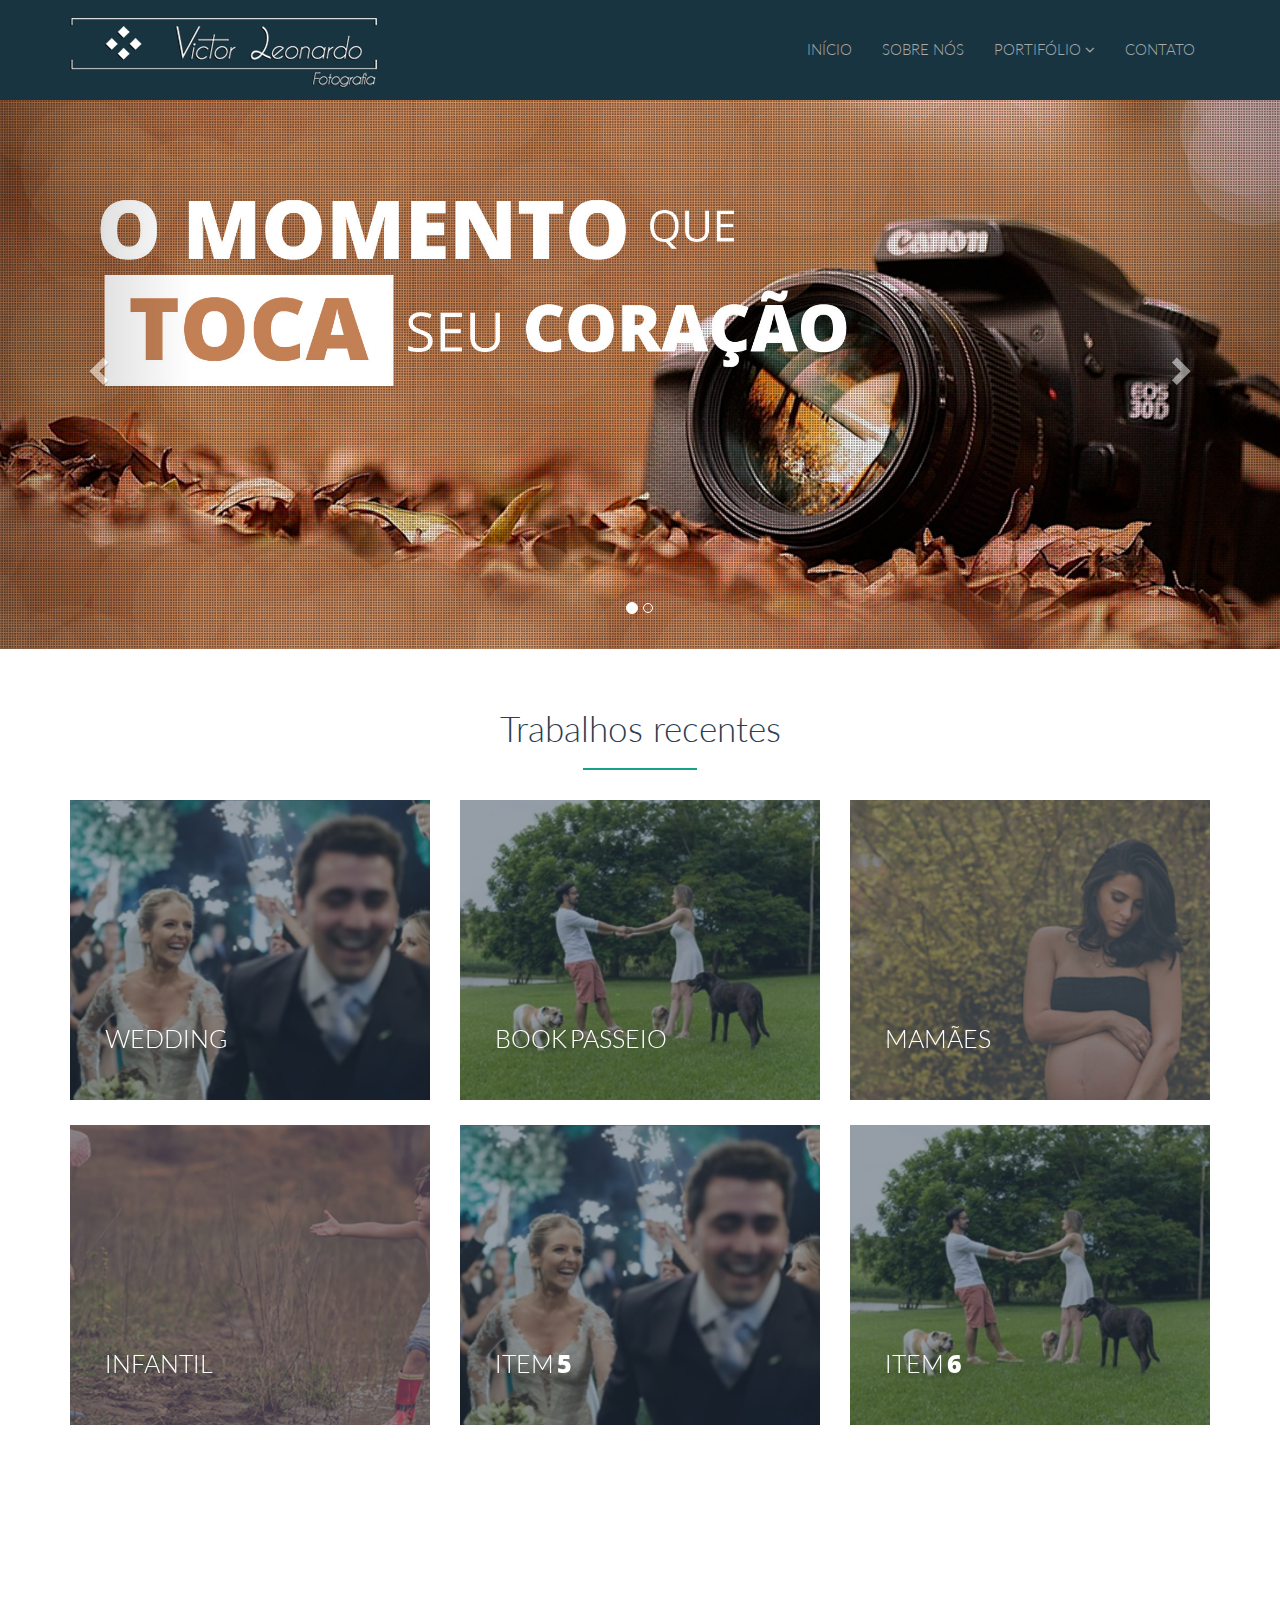
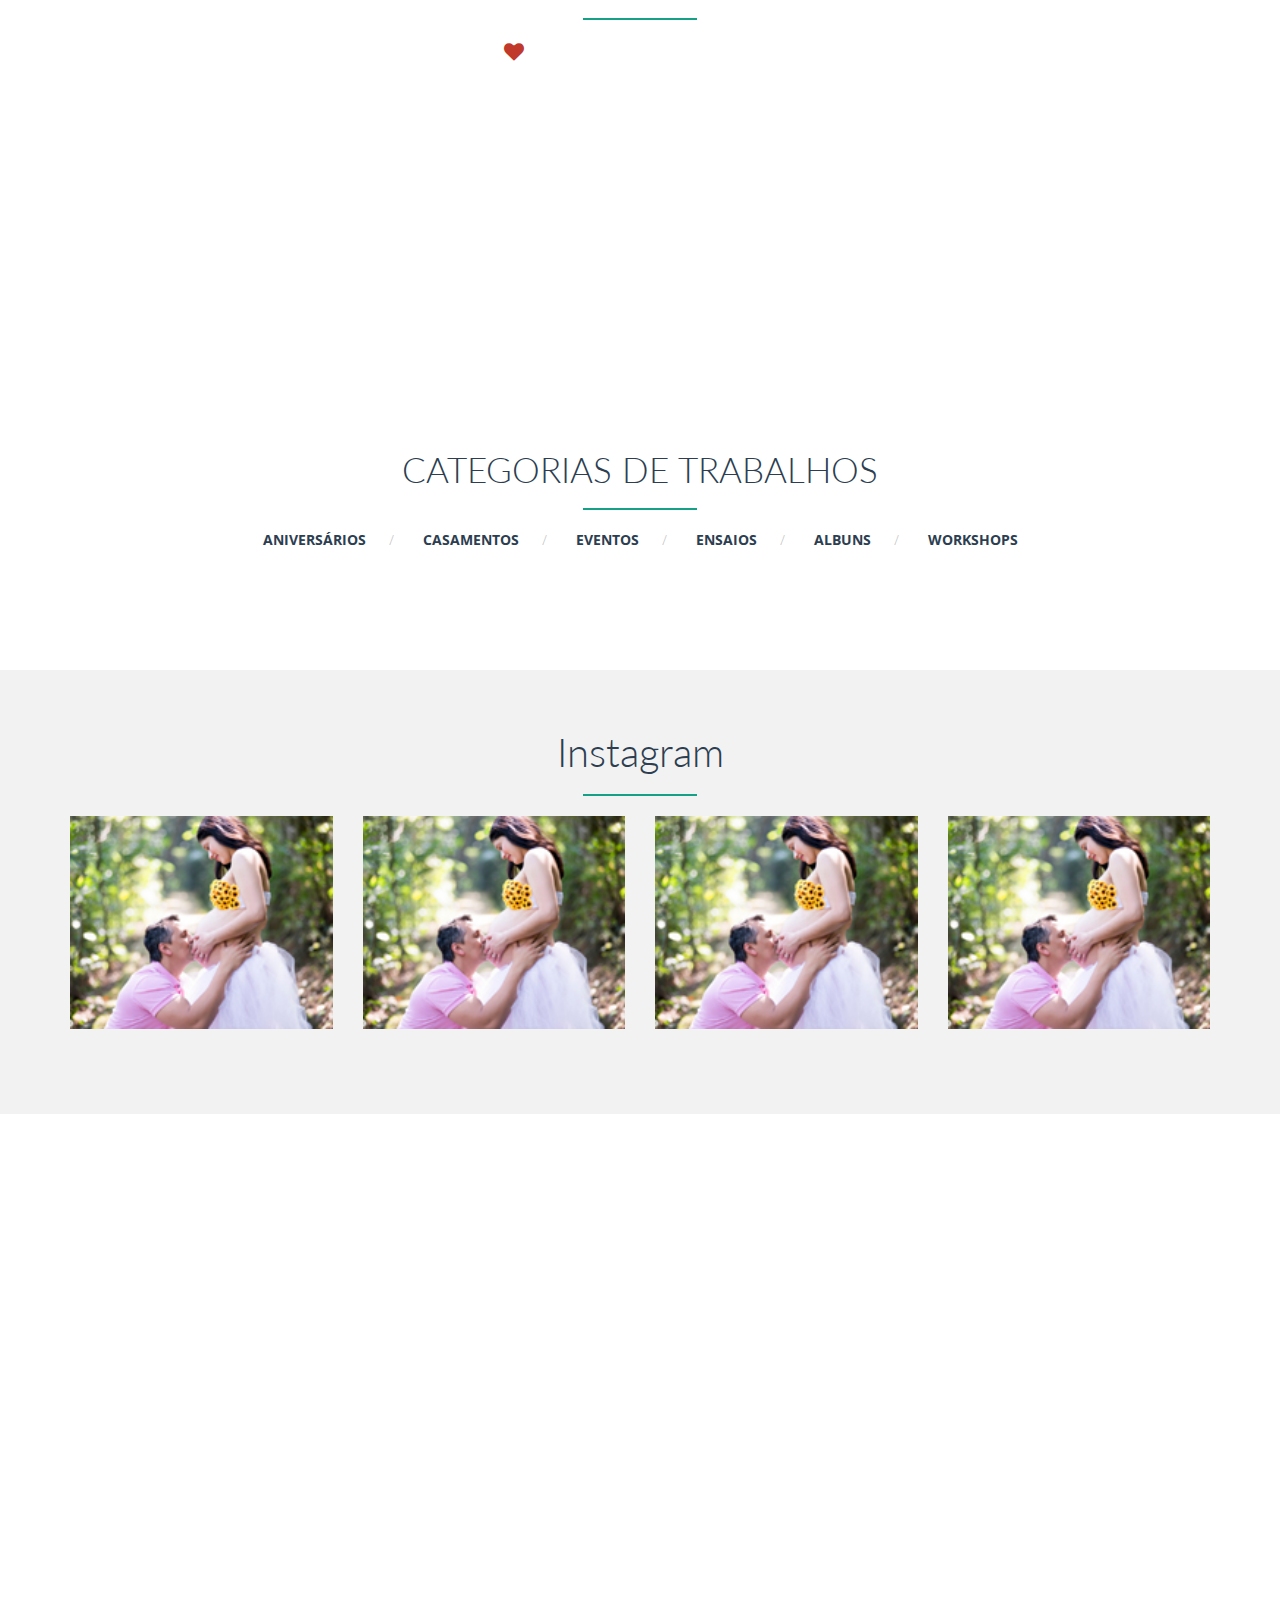
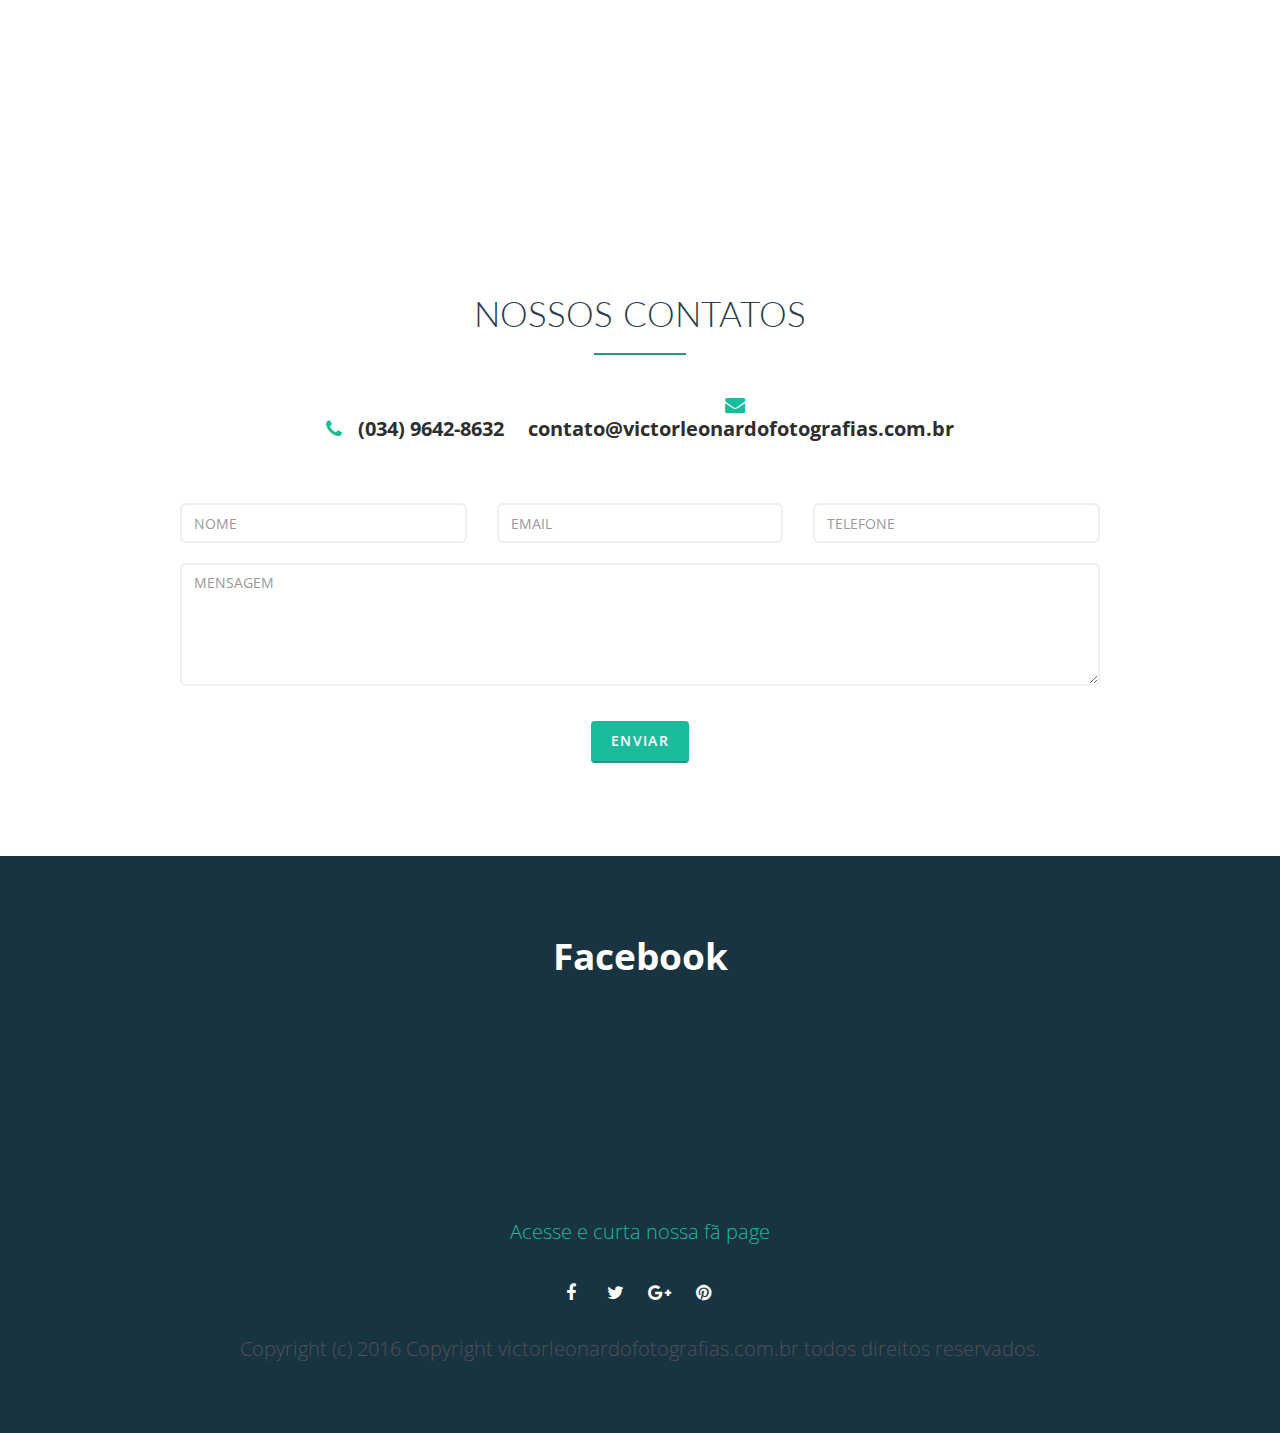
==== commit a46ddca3: "Add files via upload" ====
--- a/index.html
+++ b/index.html
@@ -288,7 +288,7 @@
         <section class="content-block team-2 team-2-2 content-block2" wp-cz-section="blocks_team_2_2" wp-cz-section-title="Team 2-2" wp-cz-control="blocks_team_2_2_source" wp-cz-control-label="Content source" wp-cz-control-type="custom" wp-cz-control-type-custom="WP_BlocksContentDropdown_Customize_Control" wp-cz-control-section="blocks_team_2_2">
             <div class="container">
                 <div class="underlined-title">
-                    <h1 wp-cz-control="blocks_team_2_2_title" wp-cz-control-label="Title" wp-cz-control-section="blocks_team_2_2" wp-cz-theme-mod="blocks_team_2_2_title" wp-cz-control-type="textarea">Instagram</h1>
+                    <h1 wp-cz-control="blocks_team_2_2_title" wp-cz-control-label="Title" wp-cz-control-section="blocks_team_2_2" wp-cz-theme-mod="blocks_team_2_2_title" wp-cz-control-type="textarea" class="insta_">Instagram</h1>
                     <hr>
                 </div>
                 <div class="row">
@@ -349,7 +349,7 @@
             <div class="container text-center">
                 <div class="col-sm-10 col-sm-offset-1">
                     <div class="underlined-title">
-                        <h1 wp-cz-control="blocks_contact_1_title" wp-cz-control-label="Title" wp-cz-control-section="blocks_contact_1" wp-cz-theme-mod="blocks_contact_1_title">NOSSOS CONTATOS</h1>
+                        <h1 wp-cz-control="blocks_contact_1_title" wp-cz-control-label="Title" wp-cz-control-section="blocks_contact_1" wp-cz-theme-mod="blocks_contact_1_title" class="contact_">NOSSOS CONTATOS</h1>
                         <hr>
 
                     </div>
@@ -358,11 +358,11 @@
 
                         <li>
                             <span class="fa fa-phone"></span>
-                            <wp-span wp-cz-control="blocks_contact_1_phone" wp-cz-control-label="Phone" wp-cz-control-section="blocks_contact_1" wp-cz-theme-mod="blocks_contact_1_phone" wp-cz-theme-mod-set="element">(034) 9642-8632</wp-span>
+                            <wp-span wp-cz-control="blocks_contact_1_phone" wp-cz-control-label="Phone" wp-cz-control-section="blocks_contact_1" wp-cz-theme-mod="blocks_contact_1_phone" wp-cz-theme-mod-set="element" class="fonne">(034) 9642-8632</wp-span>
                         </li>
                         <li>
                             <span class="fa fa-envelope"></span>
-                            <a href="mailto:contato@victorleonardofotografias.com.br" wp-cz-control="blocks_contact_1_email" wp-cz-control-label="Email" wp-cz-control-section="blocks_contact_1" wp-cz-theme-mod="blocks_contact_1_email" wp-call-function="'mailto:'.get_theme_mod('blocks_contact_1_email')" wp-call-function-set="attr" wp-call-function-set-attr="href" wp-call-function-echo="true">contato@victorleonardofotografias.com.br</a>
+                            <a href="mailto:contato@victorleonardofotografias.com.br" wp-cz-control="blocks_contact_1_email" wp-cz-control-label="Email" wp-cz-control-section="blocks_contact_1" wp-cz-theme-mod="blocks_contact_1_email" wp-call-function="'mailto:'.get_theme_mod('blocks_contact_1_email')" wp-call-function-set="attr" wp-call-function-set-attr="href" wp-call-function-echo="true" class="mail2">contato@victorleonardofotografias.com.br</a>
                         </li>
                     </ul>
                     <div id="contact" class="form-container" wp-register-sidebar="Contact 1 Form" wp-register-sidebar-id="blocks_contact_1_form" wp-register-sidebar-before="<div>" wp-register-sidebar-after="</div>" wp-dynamic-sidebar="blocks_contact_1_form">
@@ -409,9 +409,9 @@
         <section class="content-block-nopad bg-deepocean footer-wrap-1-4" wp-cz-section="blocks_footer_1_4" wp-cz-section-title="Footer 1-4">
             <div class="container footer-1-4">
                 <h2 wp-cz-control="blocks_footer_1_4_title" wp-cz-control-label="Title" wp-cz-control-type="textarea" wp-cz-control-section="blocks_footer_1_4" wp-cz-theme-mod="blocks_footer_1_4_title"><strong>Facebook</strong></h2>
-
-                <iframe src="https://www.facebook.com/plugins/page.php?href=https%3A%2F%2Fwww.facebook.com%2Fvictorleonardofotografia.br&tabs&width=513&height=224&small_header=false&adapt_container_width=true&hide_cover=false&show_facepile=true&appId" width="513" height="224" style="border:none;overflow:hidden" scrolling="no" frameborder="0" allowtransparency="true"></iframe>
-
+                <div class="face">
+                  <iframe src="https://www.facebook.com/plugins/page.php?href=https%3A%2F%2Fwww.facebook.com%2Fvictorleonardofotografia.br&tabs&width=513&height=224&small_header=false&adapt_container_width=true&hide_cover=false&show_facepile=true&appId" width="513" height="224" style="border:none;overflow:hidden" scrolling="no" frameborder="0" allowtransparency="true"></iframe>
+                </div>
                 <p class="lead" wp-cz-control="blocks_footer_1_4_subtitle" wp-cz-control-label="Subtitle" wp-cz-control-type="textarea" wp-cz-control-section="blocks_footer_1_4" wp-cz-theme-mod="blocks_footer_1_4_subtitle"><a href="#">Acesse e curta nossa fã page</a></p>
 
                 <ul class="social social-light">
@@ -430,12 +430,13 @@
 
                 </ul>
                 <!-- /.social -->
+                <p class="lead" wp-cz-control="blocks_footer_1_4_subtitle" wp-cz-control-label="Subtitle" wp-cz-control-type="textarea" wp-cz-control-section="blocks_footer_1_4" wp-cz-theme-mod="blocks_footer_1_4_subtitle">Copyright (c) 2016 Copyright victorleonardofotografias.com.br todos direitos reservados.</p>
             </div>
             <!-- /.container -->
         </section>
 
 
-
+        <span class="backtopo"></span>
 
 
 
@@ -444,5 +445,7 @@
         <script type="text/javascript" src="assets/js/plugins.js"></script>
         <script src="https://maps.google.com/maps/api/js?sensor=true"></script>
         <script type="text/javascript" src="assets/js/bskit-scripts.js"></script>
+        <script type="text/javascript" src="assets/js/scripts.js"></script>
+
     </body>
 </html>
--- a/style.css
+++ b/style.css
@@ -12,13 +12,95 @@
 }
 
 html, body{
-	height: 100%;
-    display: block;
-}
-
-
-
-
+	 height: 100%;
+   display: block;
+}
+
+
+
+
+#header-1 .brand-img{
+  max-width: 150px;
+  padding: 25px 0 0 0;
+}
+
+#header-1 .main-nav .navbar-nav > li.active a{
+  color: #aaa;
+  font-weight: 300;
+}
+
+#header-1 .main-nav .navbar-nav > li a{
+  color: #aaaaaa;
+  font-weight: 300;
+}
+
+#header-1 .main-nav .navbar-nav > li a:hover{
+  color: #fff;
+}
+
+
+#header-1 .main-nav .navbar-nav > li a:after{
+    content: "";
+    display: table;
+    width: 0%;
+    height: 1px;
+    background: #fff;
+    margin: 5px auto 0;
+
+    -webkit-transition: all 0.4s ease;
+    transition: all 0.4s ease;
+}
+
+#header-1 .main-nav .navbar-nav > li a:hover:after{
+    width: 100%;
+}
+
+
+
+.underlined-title h1{
+  font-size: 22px;
+  padding: 0;
+}
+
+.underlined-title{
+  padding: 0;
+}
+
+.fonne{
+  font-size: 20px;
+}
+
+.mail2{
+  font-size: 10px;
+}
+
+.fa-phone{
+  font-size: 20px;
+}
+
+.fa-envelope{
+  display: none;
+}
+
+
+
+.face{
+    position: relative;
+    padding-bottom: 56.25%;
+    padding-top: 70px;
+    overflow: hidden;
+}
+
+
+.face iframe,
+.face object,
+.face embed{
+    position: absolute;
+    top: 0;
+    left: 0;
+    width: 100%;
+    height: 100%;
+}
 
 
 
@@ -48,7 +130,7 @@
 }
 
 .content-block{
-  padding: 60px 0 60px 0 !important;
+  padding: 20px 0 !important;
 }
 
 .content-block2{
@@ -57,6 +139,24 @@
 }
 
 
+.backtopo{
+    width:50px;
+    height:50px;
+    background:url(assets/images/icon_back.jpg) no-repeat;
+    cursor:pointer;
+    position:fixed;
+    z-index:1000;
+    bottom:20px;
+    right:10px;
+    display:none;
+}
+.backtopo:hover{
+    /*background:url(assets/images/icon_back2.png) no-repeat;*/
+    -webkit-transition: all 0.4s;
+    transition: all 0.4s;
+}
+
+
 
 
 
@@ -66,6 +166,41 @@
 /**************************************************************************************************************/
 @media(min-width:480px){
 
+
+  #header-1 .brand-img{
+    max-width: 180px;
+    padding: 25px 0 0 0;
+  }
+
+  .underlined-title h1{
+    font-size: 25px;
+  }
+
+  .insta_{
+    font-size: 40px !important;
+  }
+
+  .contact_{
+    font-size: 35px !important;
+  }
+
+  .fonne{
+    font-size: 35px;
+  }
+
+  .mail2{
+    font-size: 18px;
+  }
+
+  .fa-phone{
+    font-size: 26px;
+  }
+
+  .fa-envelope{
+    display: block;
+    font-size: 35px;
+  }
+
 }
 
 
@@ -74,6 +209,20 @@
 /*********************************************************************************************************/
 @media(min-width:768px){
 
+
+
+  .face{
+      position: relative;
+      padding-bottom: 20%;
+      padding-top: 70px;
+      overflow: hidden;
+      left: 100px;
+  }
+
+  .backtopo{
+      right: 40px;
+  }
+
 }
 
 
@@ -82,6 +231,10 @@
 
 /*************************************************************************************************************/
 @media(min-width:960px){
+
+  /*.underlined-title{
+    background: #333 !important;
+  }*/
 
   #header-1 .brand-img{
     max-width: 307px;
@@ -128,10 +281,44 @@
       width: 60%;
   }
 
+
+  .content-block{
+    padding: 60px 0 60px 0 !important;
+  }
+
   .content-block-nopad{
     background: #11252 !important;
   }
 
+  .underlined-title h1{
+    font-size: 35px;
+  }
+
+  .fonne{
+    font-size: 20px;
+  }
+
+  .mail2{
+    font-size: 20px;
+  }
+
+  .fa-phone{
+    font-size: 20px;
+  }
+
+  .fa-envelope{
+    display: block;
+    font-size: 20px;
+  }
+
+  .face{
+      position: relative;
+      padding-bottom: 14%;
+      padding-top: 70px;
+      overflow: hidden;
+      left: 200px;
+  }
+
 
 
 
@@ -141,8 +328,15 @@
 
 /********************************************************************************************************/
 @media(min-width:1024px){
-
-}
+  .face{
+      position: relative;
+      padding-bottom: 12%;
+      padding-top: 70px;
+      overflow: hidden;
+      left: 320px;
+  }
+}
+
 
 
 
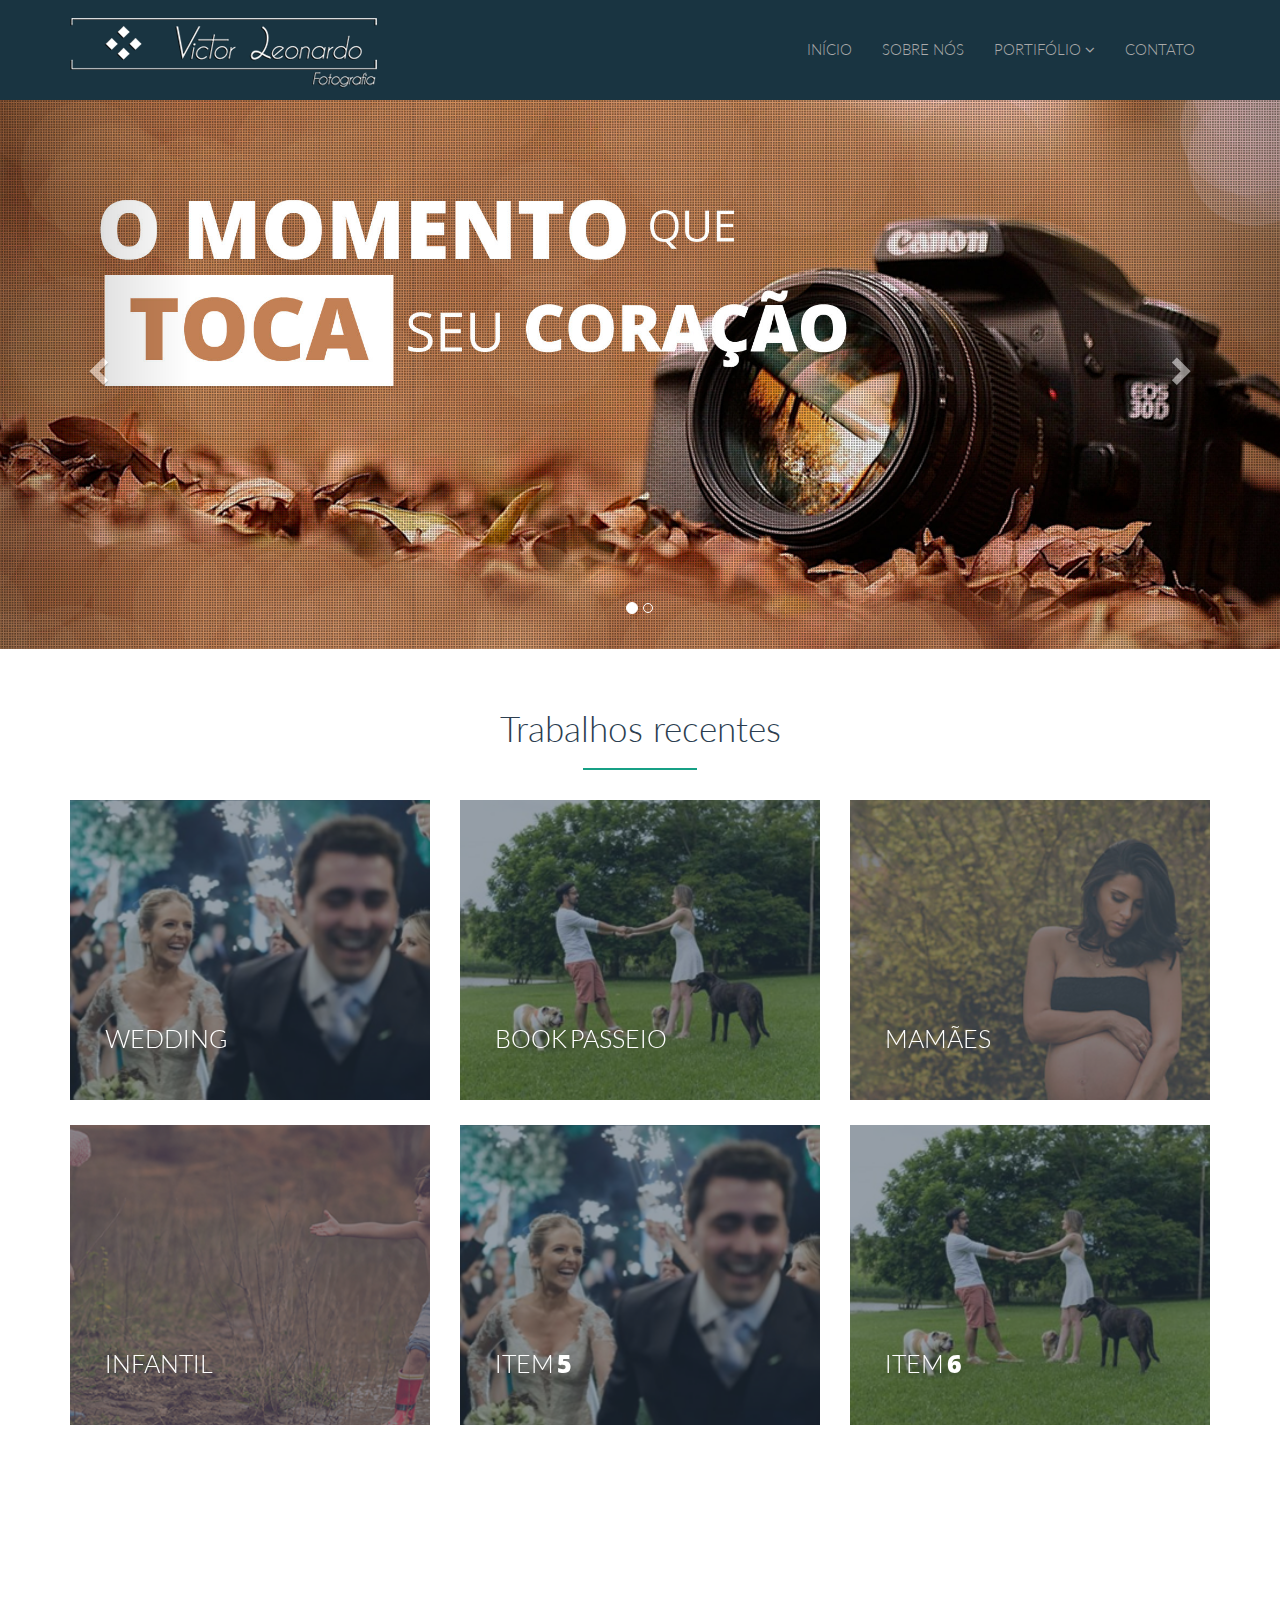
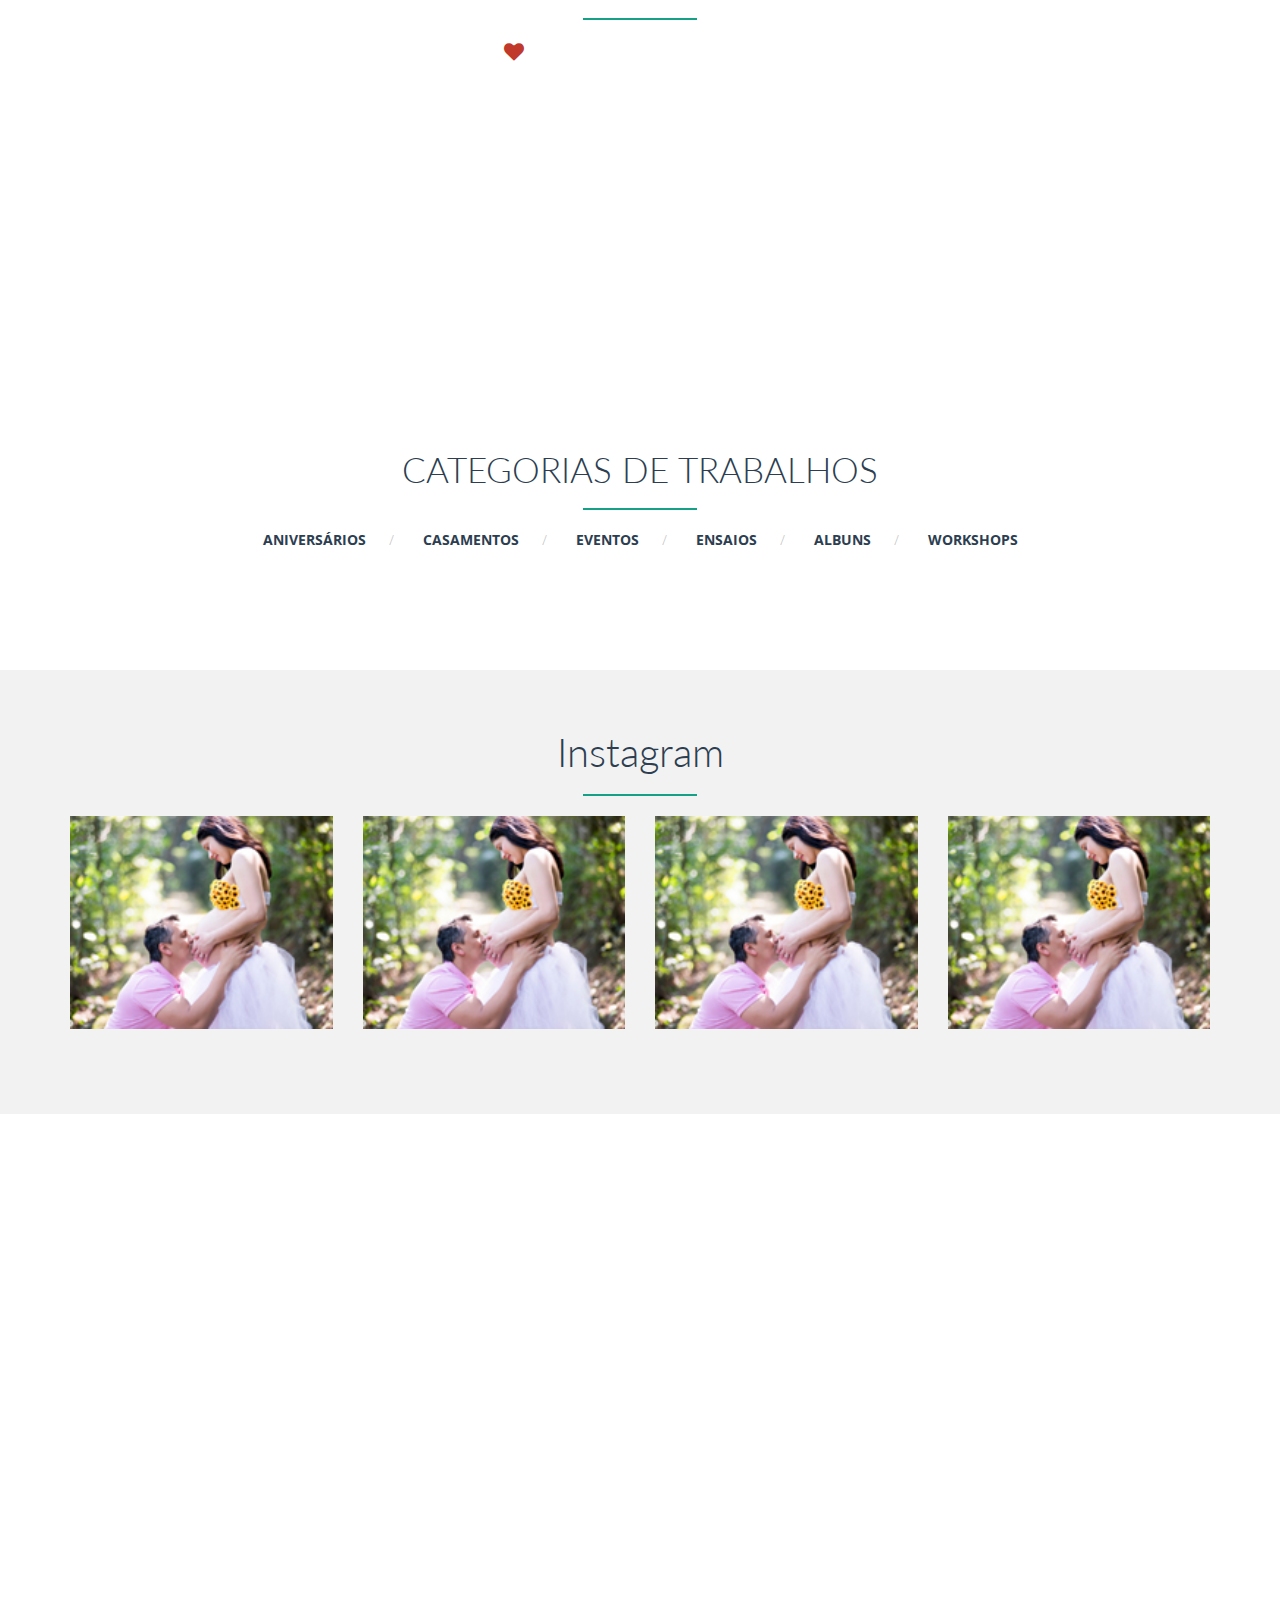
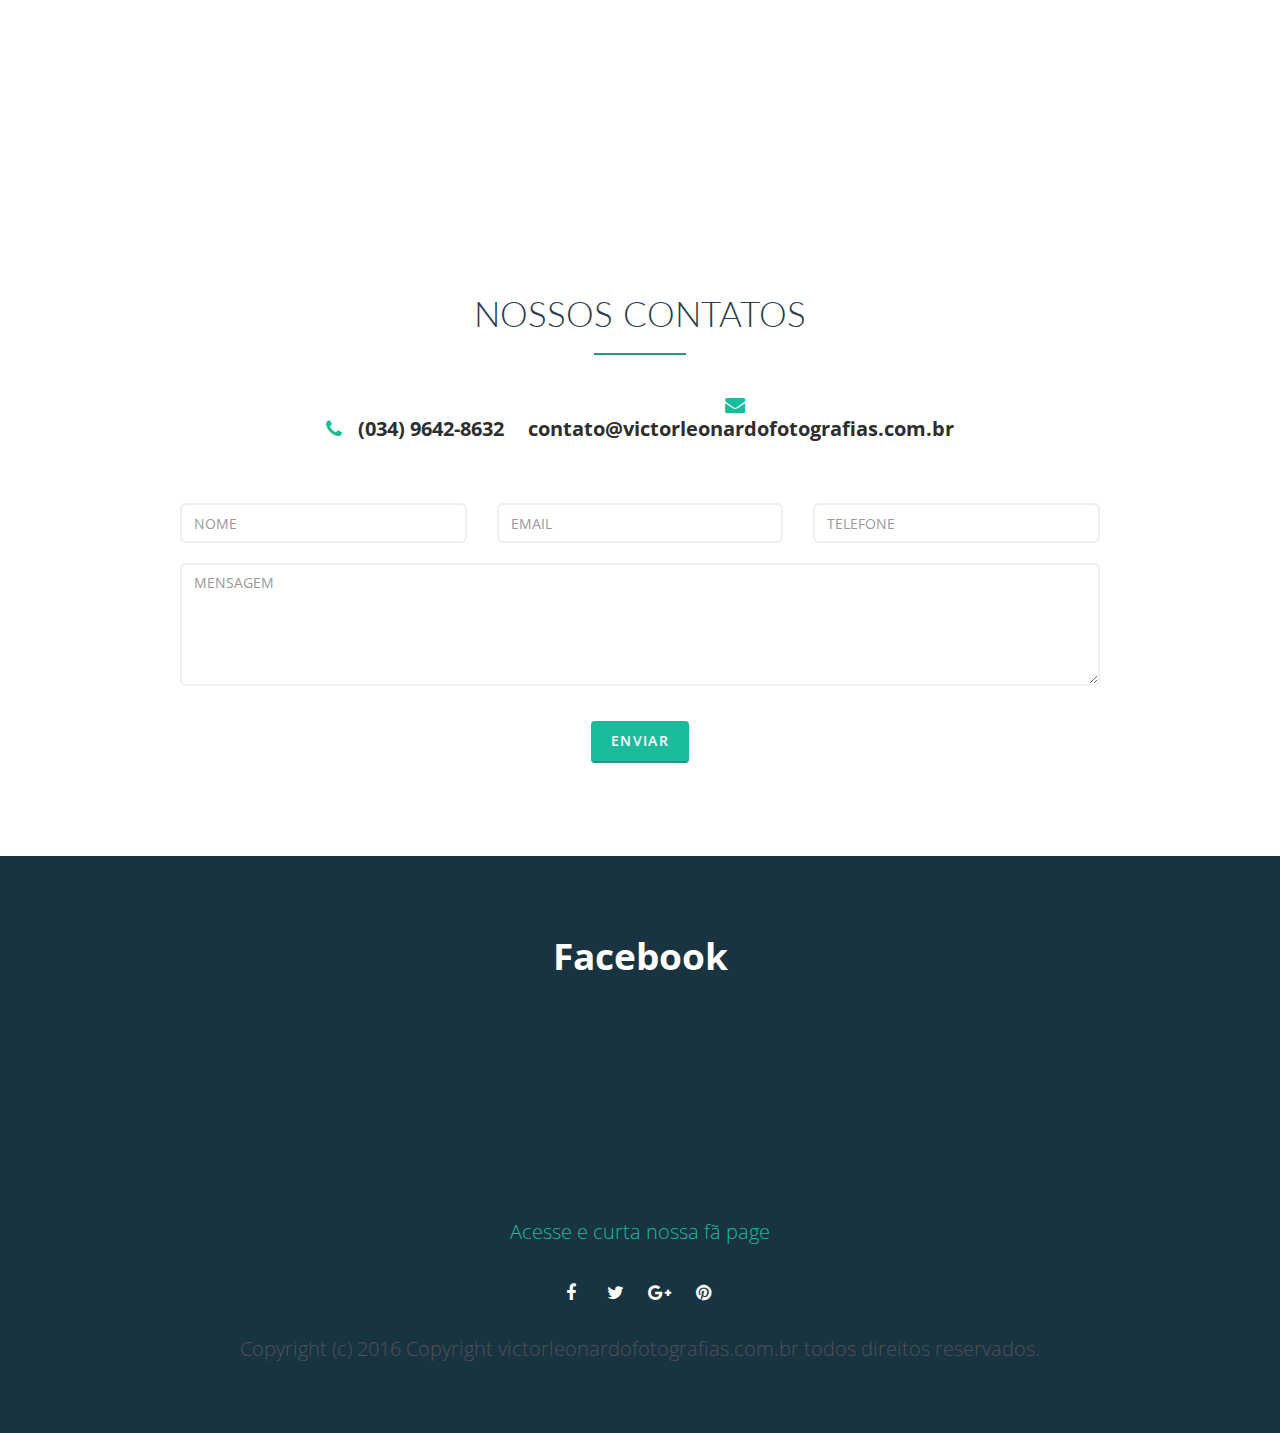
==== commit 435a05ee: "Add files via upload" ====
--- a/index.html
+++ b/index.html
@@ -1,12 +1,12 @@
 <!DOCTYPE html>
-<html lang="en" style="height:100%;" wp-site wp-site-is-master-page>
+<html lang="pt-br" style="height:100%;" wp-site wp-site-is-master-page>
     <head>
         <meta charset="utf-8">
         <title>VICTOR FOTOGRAFIAS</title>
         <meta name="viewport" content="width=device-width, initial-scale=1.0">
-        <meta name="keywords" content="pinegrow, blocks, bootstrap" />
-        <meta name="description" content="My new website" />
-        <link rel="shortcut icon" href="ico/favicon.png">
+        <meta name="keywords" content="fotografias, alguns, fotos, aniversarios, casamentos, uberlandia, festas, formaturas, gestantes, crianças" />
+        <meta name="description" content="Victor Fotografias é a solução para memorizar os melhores momentos da sua vida" />
+        <link rel="shortcut icon" href="assets/images/favicon.jpg"/>
         <!-- Core CSS -->
         <link href="assets/bootstrap/css/bootstrap.min.css" rel="stylesheet">
         <link href="assets/css/font-awesome.min.css" rel="stylesheet">
